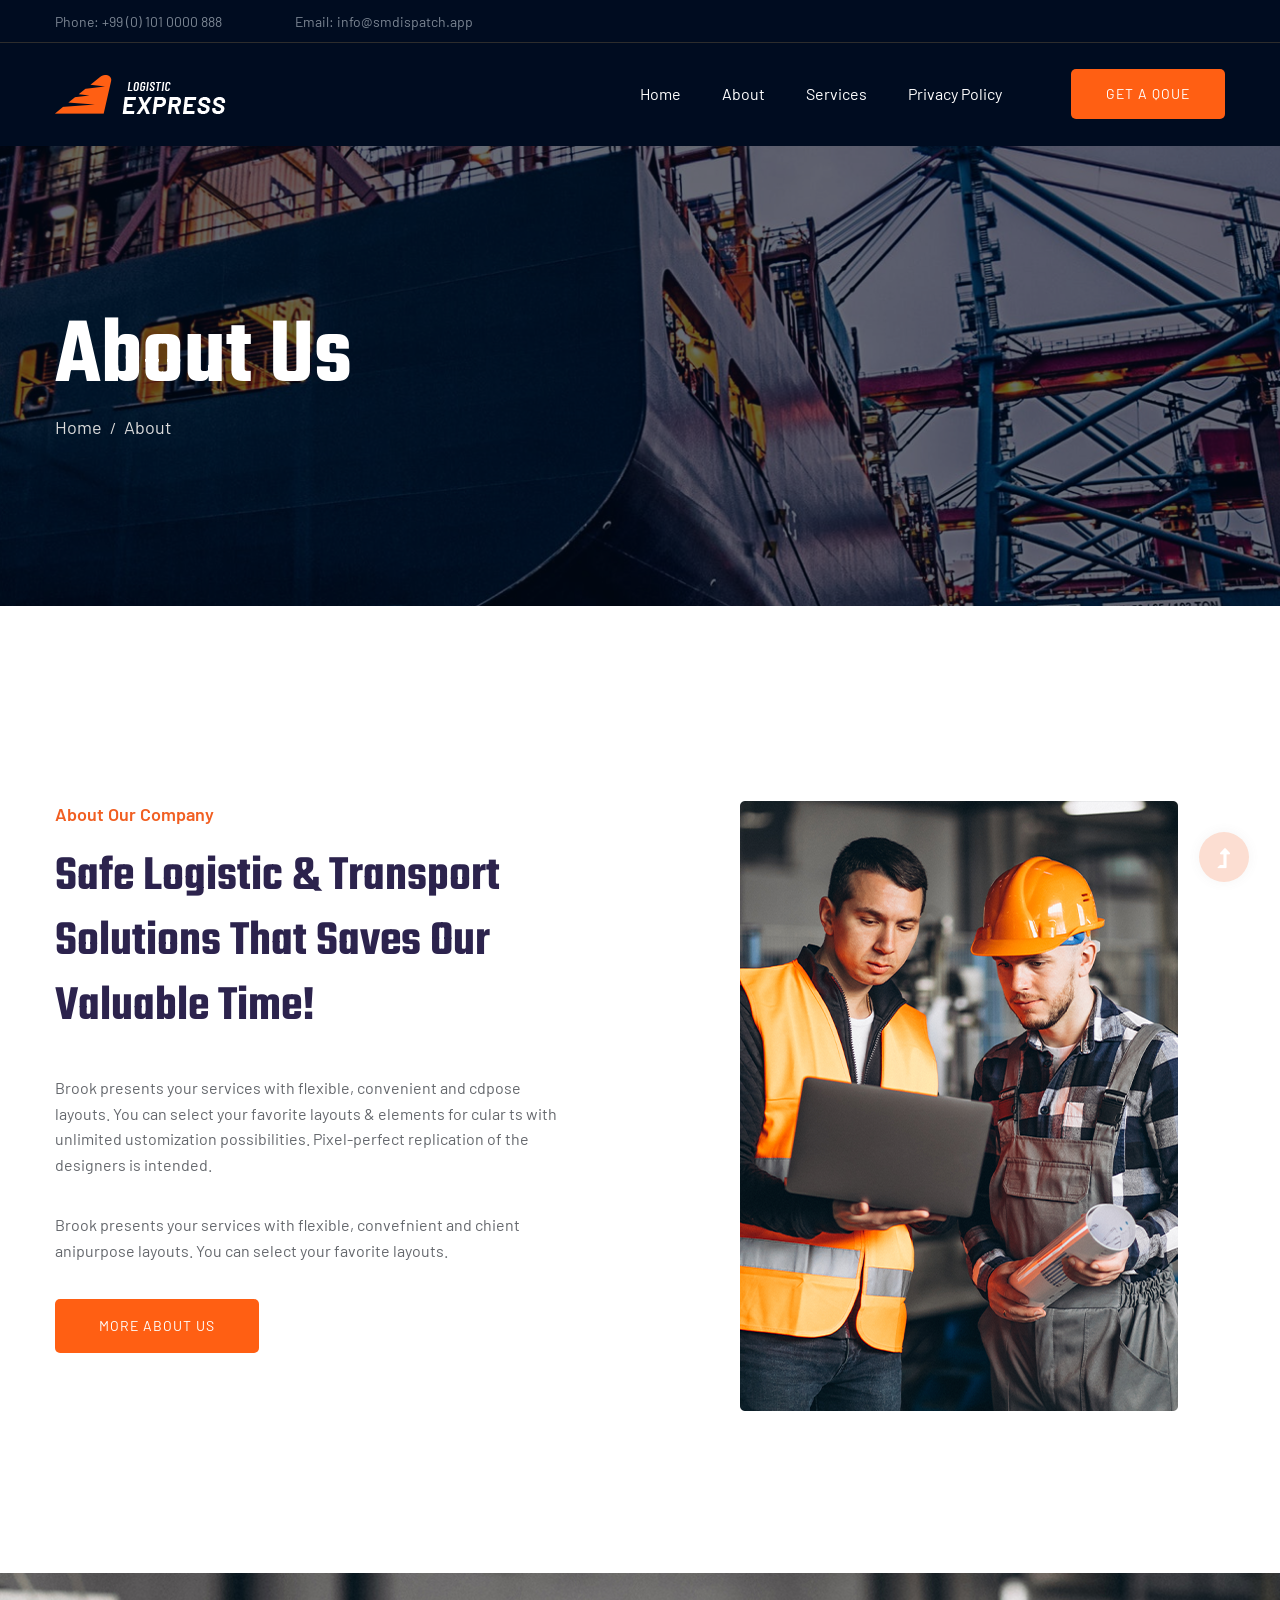
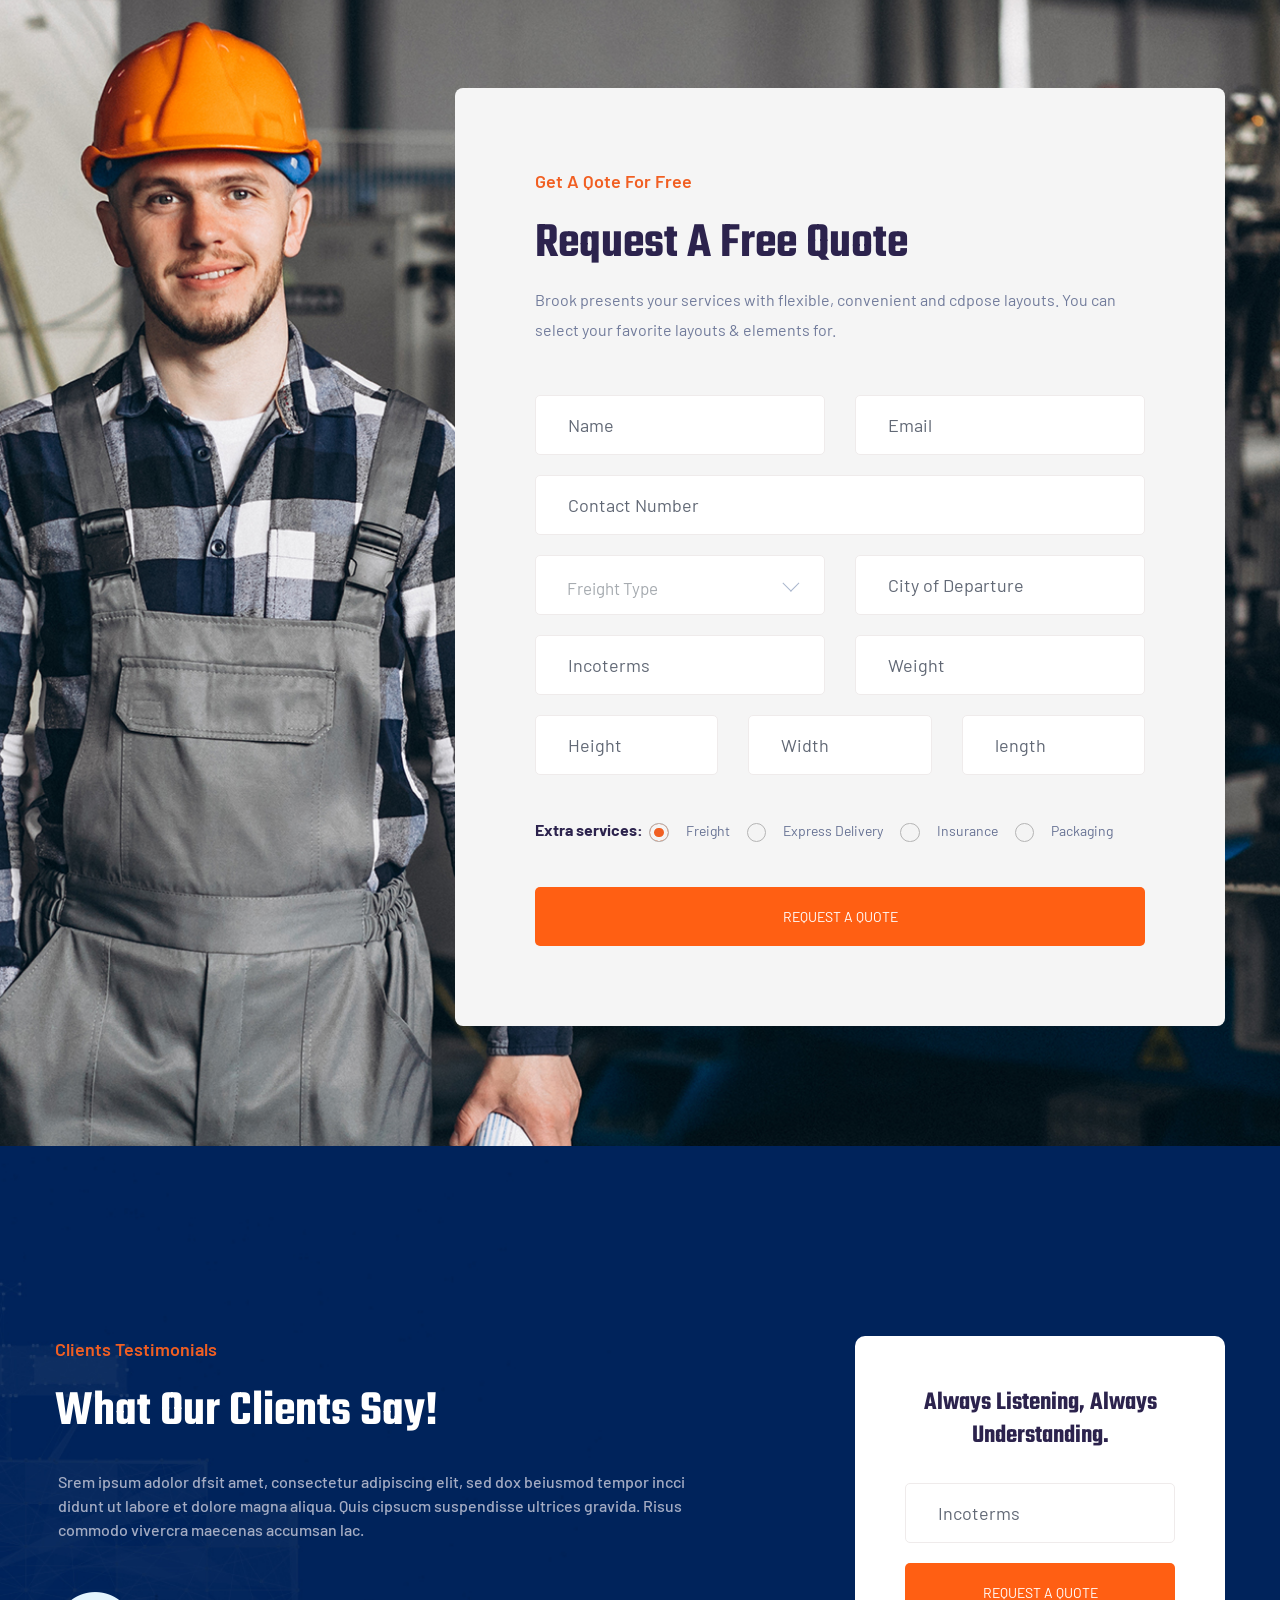
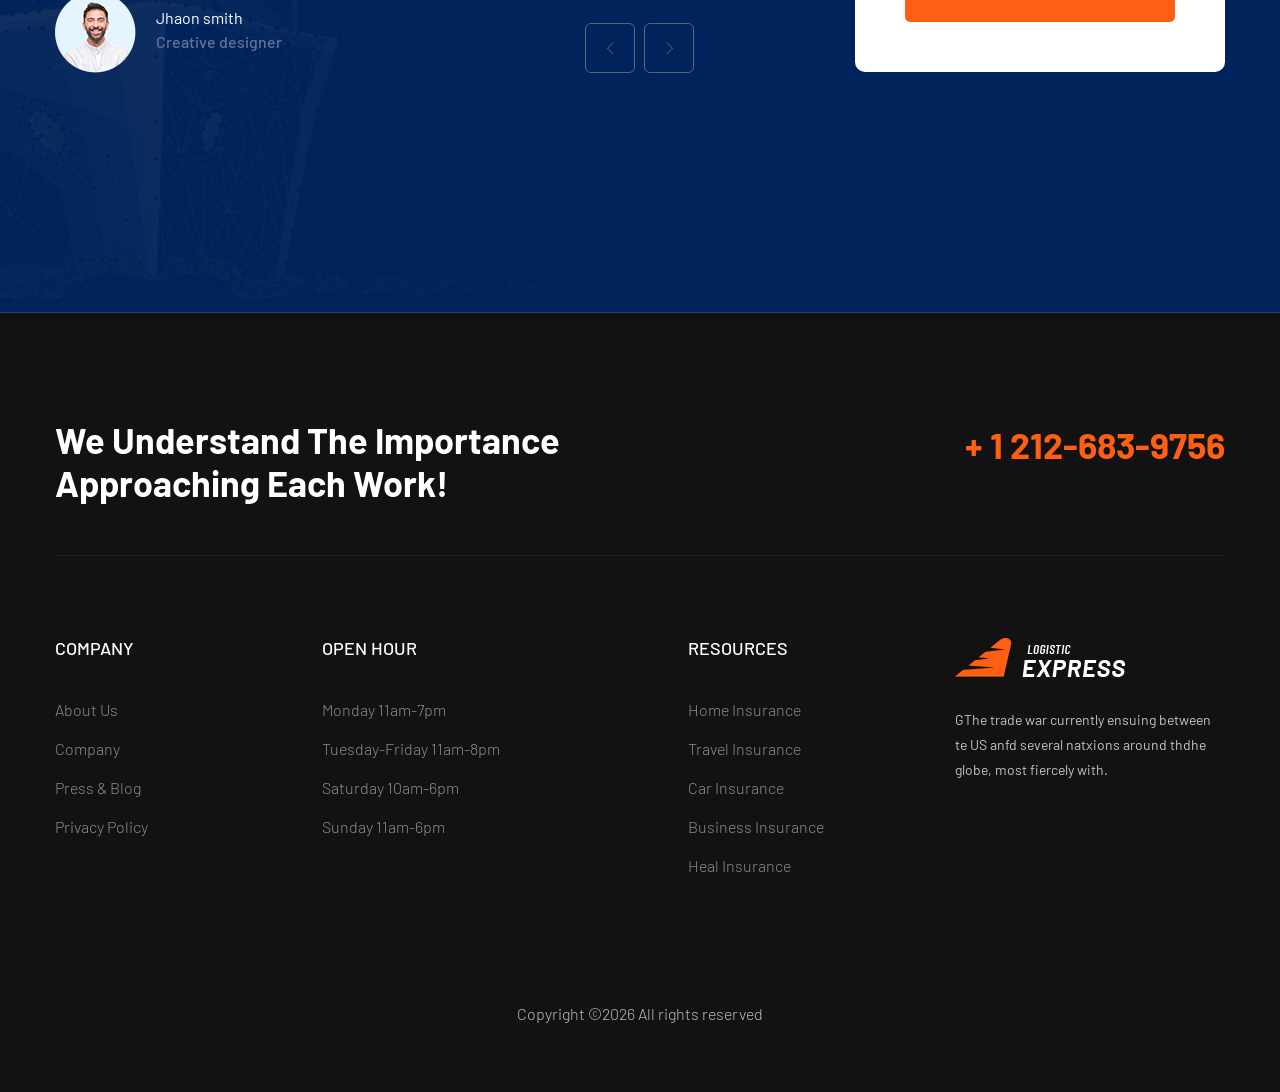
==== about.html @ e2fd40f8 "some updates" ====
<!doctype html>
<html class="no-js" lang="zxx">
    <head>
        <meta charset="utf-8">
        <meta http-equiv="x-ua-compatible" content="ie=edge">
        <title>Transportation HTML-5 Template </title>
        <meta name="description" content="">
        <meta name="viewport" content="width=device-width, initial-scale=1">
        <link rel="manifest" href="site.webmanifest">
		<link rel="shortcut icon" type="image/x-icon" href="assets/img/favicon.ico">

		<!-- CSS here -->
            <link rel="stylesheet" href="assets/css/bootstrap.min.css">
            <link rel="stylesheet" href="assets/css/owl.carousel.min.css">
            <link rel="stylesheet" href="assets/css/slicknav.css">
            <link rel="stylesheet" href="assets/css/flaticon.css">
            <link rel="stylesheet" href="assets/css/animate.min.css">
            <link rel="stylesheet" href="assets/css/magnific-popup.css">
            <link rel="stylesheet" href="assets/css/fontawesome-all.min.css">
            <link rel="stylesheet" href="assets/css/themify-icons.css">
            <link rel="stylesheet" href="assets/css/slick.css">
            <link rel="stylesheet" href="assets/css/nice-select.css">
            <link rel="stylesheet" href="assets/css/style.css">
   </head>

   <body>
    <!--? Preloader Start -->
    <div id="preloader-active">
        <div class="preloader d-flex align-items-center justify-content-center">
            <div class="preloader-inner position-relative">
                <div class="preloader-circle"></div>
                <div class="preloader-img pere-text">
                    <img src="assets/img/logo/SmDispatchLogo.svg" alt="">
                </div>
            </div>
        </div>
    </div>
    <!-- Preloader Start -->
    <header>
        <!-- Header Start -->
       <div class="header-area">
            <div class="main-header ">
                <div class="header-top d-none d-lg-block">
                   <div class="container">
                       <div class="col-xl-12">
                            <div class="row d-flex justify-content-between align-items-center">
                                <div class="header-info-left">
                                    <ul>     
                                        <li>Phone: +99 (0) 101 0000 888</li>
                                        <li>Email: info@smdispatch.app</li>
                                    </ul>
                                </div>
                                <!-- <div class="header-info-right">
                                    <ul class="header-social">    
                                        <li><a href="#"><i class="fab fa-twitter"></i></a></li>
                                        <li><a href="#"><i class="fab fa-facebook-f"></i></a></li>
                                        <li><a href="#"><i class="fab fa-linkedin-in"></i></a></li>
                                       <li> <a href="#"><i class="fab fa-google-plus-g"></i></a></li>
                                    </ul>
                                </div> -->
                            </div>
                       </div>
                   </div>
                </div>
               <div class="header-bottom  header-sticky">
                    <div class="container">
                        <div class="row align-items-center">
                            <!-- Logo -->
                            <div class="col-xl-2 col-lg-2">
                                <div class="logo">
                                    <a href="index.html"><img src="assets/img/logo/logo.png" alt=""></a>
                                </div>
                            </div>
                            <div class="col-xl-10 col-lg-10">
                                <div class="menu-wrapper  d-flex align-items-center justify-content-end">
                                    <!-- Main-menu -->
                                    <div class="main-menu d-none d-lg-block">
                                        <nav> 
                                            <ul id="navigation">                                                                                          
                                                <li><a href="index.html">Home</a></li>
                                            <li><a href="about.html">About</a></li>
                                            <li><a href="services.html">Services</a></li>
                                            <li><a href="services.html">Privacy Policy</a></li>
                                            
                                           
                                                        <ul class="submenu">
                                                            <li><a href="blog.html">More</a></li>
                                                           <li><a href="blog_details.html">Terms of Service</a></li>
                                                            <li><a href="elements.html">Product warranty</a></li>
                                                        </ul>
                                                    </li>
                                            </ul>
                                        </nav>
                                    </div>
                                    <!-- Header-btn -->
                                    <div class="header-right-btn d-none d-lg-block ml-20">
                                        <a href="contact.html" class="btn header-btn">Get A Qoue</a>
                                    </div>
                                </div>
                            </div> 
                            <!-- Mobile Menu -->
                            <div class="col-12">
                                <div class="mobile_menu d-block d-lg-none"></div>
                            </div>
                        </div>
                    </div>
               </div>
            </div>
       </div>
        <!-- Header End -->
    </header>
    <main>
        <!--? slider Area Start-->
        <div class="slider-area ">
            <div class="single-slider hero-overly slider-height2 d-flex align-items-center" data-background="assets/img/hero/about.jpg">
                <div class="container">
                    <div class="row">
                        <div class="col-xl-12">
                            <div class="hero-cap">
                                <h2>About us</h2>
                                <nav aria-label="breadcrumb">
                                    <ol class="breadcrumb">
                                        <li class="breadcrumb-item"><a href="index.html">Home</a></li>
                                        <li class="breadcrumb-item"><a href="#">About</a></li> 
                                    </ol>
                                </nav>
                            </div>
                        </div>
                    </div>
                </div>
            </div>
        </div>
        <!-- slider Area End-->
        <!--? About Area Start -->
        <div class="about-low-area section-padding30">
            <div class="container">
                <div class="row">
                    <div class="col-lg-6 col-md-12">
                        <div class="about-caption mb-50">
                            <!-- Section Tittle -->
                            <div class="section-tittle mb-35">
                                <span>About Our Company</span>
                                <h2>Safe Logistic & Transport  Solutions That Saves our Valuable Time!</h2>
                            </div>
                            <p>Brook presents your services with flexible, convenient and cdpose layouts. You can select your favorite layouts & elements for cular ts with unlimited ustomization possibilities. Pixel-perfect replication of the designers is intended.</p>
                            <p>Brook presents your services with flexible, convefnient and chient anipurpose layouts. You can select your favorite layouts.</p>
                            <a href="about.html" class="btn">More About Us</a>
                        </div>
                    </div>
                    <div class="col-lg-6 col-md-12">
                        <!-- about-img -->
                        <div class="about-img ">
                            <div class="about-font-img">
                                <img src="assets/img/gallery/about2.png" alt="">
                            </div>
                            <div class="about-back-img d-none d-lg-block">
                                <img src="assets/img/gallery/about1.png" alt="">
                            </div>
                        </div>
                    </div>
                </div>
            </div>
        </div>
        <!-- About Area End -->
        <!--? contact-form start -->
        <section class="contact-form-area section-bg  pt-115 pb-120 fix" data-background="assets/img/gallery/section_bg02.jpg">
            <div class="container">
                <div class="row justify-content-end">
                    <!-- Contact wrapper -->
                    <div class="col-xl-8 col-lg-9">
                        <div class="contact-form-wrapper">
                            <!-- From tittle -->
                            <div class="row">
                               <div class="col-lg-12">
                                    <!-- Section Tittle -->
                                    <div class="section-tittle mb-50">
                                        <span>Get a Qote For Free</span>
                                        <h2>Request a Free Quote</h2>
                                        <p>Brook presents your services with flexible, convenient and cdpose layouts. You can select your favorite layouts & elements for.</p>
                                    </div>
                               </div>
                            </div>
                            <!-- form -->
                            <form action="#" class="contact-form">
                                <div class="row ">
                                    <div class="col-lg-6 col-md-6">
                                        <div class="input-form">
                                            <input type="text" placeholder="Name">
                                        </div>
                                    </div>
                                    <div class="col-lg-6 col-md-6">
                                        <div class="input-form">
                                            <input type="text" placeholder="Email">
                                        </div>
                                    </div>
                                    <div class="col-lg-12">
                                        <div class="input-form">
                                            <input type="text" placeholder="Contact Number">
                                        </div>
                                    </div>
                                    <div class="col-lg-6">
                                        <div class="select-items">
                                            <select name="select" id="select1">
                                                <option value="">Freight Type</option>
                                                <option value="">Catagories One</option>
                                                <option value="">Catagories Two</option>
                                                <option value="">Catagories Three</option>
                                                <option value="">Catagories Four</option>
                                            </select>
                                        </div>
                                    </div>
                                    <div class="col-lg-6 col-md-6">
                                        <div class="input-form">
                                            <input type="text" placeholder="City of Departure">
                                        </div>
                                    </div>
                                    <div class="col-lg-6 col-md-6 col-sm-6">
                                        <div class="input-form">
                                            <input type="text" placeholder="Incoterms">
                                        </div>
                                    </div>
                                    <div class="col-lg-6 col-md-6 col-sm-6">
                                        <div class="input-form">
                                            <input type="text" placeholder="Weight">
                                        </div>
                                    </div>
                                    <!-- Height Width length -->
                                    <div class="col-lg-4 col-md-6 col-sm-6">
                                        <div class="input-form">
                                            <input type="text" placeholder="Height">
                                        </div>
                                    </div>
                                    <div class="col-lg-4 col-md-6 col-sm-6">
                                        <div class="input-form">
                                            <input type="text" placeholder="Width">
                                        </div>
                                    </div>
                                    <div class="col-lg-4 col-md-6 col-sm-6">
                                        <div class="input-form">
                                            <input type="text" placeholder="length">
                                        </div>
                                    </div>
                                    <!-- Radio Button -->
                                    <div class="col-lg-12">
                                        <div class="radio-wrapper mb-30 mt-15">
                                            <label>Extra services:</label>
                                            <div class="select-radio">
                                                <div class="radio">
                                                    <input id="radio-1" name="radio" type="radio" checked="">
                                                    <label for="radio-1" class="radio-label">Freight</label>
                                                </div>
                                                <div class="radio">
                                                    <input id="radio-2" name="radio" type="radio">
                                                    <label for="radio-2" class="radio-label">Express Delivery</label>
                                                </div>
                                                <div class="radio">
                                                    <input id="radio-4" name="radio" type="radio">
                                                    <label for="radio-4" class="radio-label">Insurance</label>
                                                </div>
                                                <div class="radio">
                                                    <input id="radio-5" name="radio" type="radio">
                                                    <label for="radio-5" class="radio-label">Packaging</label>
                                                </div>
                                            </div>
                                        </div> 
                                    </div>
                                    <!-- Button -->
                                    <div class="col-lg-12">
                                        <button name="submit" class="submit-btn">Request a Quote</button>
                                    </div>
                                </div>
                            </form>	
                        </div>
                    </div>
                </div>
            </div>
        </section>
        <!-- contact-form end -->
       
        <!--? Testimonial Start -->
        <div class="testimonial-area testimonial-padding section-bg" data-background="assets/img/gallery/section_bg04.jpg">
            <div class="container">
                <div class="row justify-content-between">
                    <div class="col-xl-7 col-lg-7">
                        <!-- Section Tittle -->
                        <div class="section-tittle section-tittle2 mb-25">
                            <span>Clients Testimonials</span>
                            <h2>What Our Clients Say!</h2>
                        </div> 
                        <div class="h1-testimonial-active mb-70">
                            <!-- Single Testimonial -->
                            <div class="single-testimonial ">
                                <!-- Testimonial Content -->
                                <div class="testimonial-caption ">
                                    <div class="testimonial-top-cap">
                                        <p>Srem ipsum adolor dfsit amet, consectetur adipiscing elit, sed dox beiusmod tempor incci didunt ut labore et dolore magna aliqua. Quis cipsucm suspendisse ultrices gravida. Risus commodo vivercra maecenas accumsan lac.</p>
                                    </div>
                                    <!-- founder -->
                                    <div class="testimonial-founder d-flex align-items-center">
                                        <div class="founder-img">
                                            <img src="assets/img/gallery/Homepage_testi.png" alt="">
                                        </div>
                                        <div class="founder-text">
                                            <span>Jhaon smith</span>
                                            <p>Creative designer</p>
                                        </div>
                                    </div>
                                </div>
                            </div>
                            <!-- Single Testimonial -->
                            <div class="single-testimonial ">
                                <!-- Testimonial Content -->
                                <div class="testimonial-caption ">
                                    <div class="testimonial-top-cap">
                                        <p>Srem ipsum adolor dfsit amet, consectetur adipiscing elit, sed dox beiusmod tempor incci didunt ut labore et dolore magna aliqua. Quis cipsucm suspendisse ultrices gravida. Risus commodo vivercra maecenas accumsan lac.</p>
                                    </div>
                                    <!-- founder -->
                                    <div class="testimonial-founder d-flex align-items-center">
                                        <div class="founder-img">
                                            <img src="assets/img/gallery/Homepage_testi.png" alt="">
                                        </div>
                                        <div class="founder-text">
                                            <span>Jhaon smith</span>
                                            <p>Creative designer</p>
                                        </div>
                                    </div>
                                </div>
                            </div>
                        </div>
                    </div>
                    <!-- Form Start -->
                    <div class="col-xl-4 col-lg-5 col-md-8">
                        <div class="testimonial-form text-center">
                            <h3>Always listening, always understanding.</h3>
                            <input type="text" placeholder="Incoterms">
                            <button name="submit" class="submit-btn">Request a Quote</button>
                        </div>
                    </div>
                    <!-- Form End -->
                </div>
            </div>
        </div>
        <!-- Testimonial End -->
         
    </main>
    <footer>
        <!--? Footer Start-->
        <div class="footer-area footer-bg">
           <div class="container">
                <div class="footer-top footer-padding">
                    <!-- footer Heading -->
                    <div class="footer-heading">
                        <div class="row justify-content-between">
                            <div class="col-xl-6 col-lg-8 col-md-8">
                                <div class="wantToWork-caption wantToWork-caption2">
                                    <h2>We Understand The Importance Approaching Each Work!</h2>
                                </div>
                            </div>
                            <div class="col-xl-3 col-lg-4">
                                <span class="contact-number f-right">+ 1 212-683-9756</span>
                            </div>
                        </div>
                    </div>
                    <!-- Footer Menu -->
                    <div class="row d-flex justify-content-between">
                        <div class="col-xl-2 col-lg-2 col-md-4 col-sm-6">
                            <div class="single-footer-caption mb-50">
                                <div class="footer-tittle">
                                    <h4>COMPANY</h4>
                                    <ul>
                                        <li><a href="#">About Us</a></li>
                                        <li><a href="#">Company</a></li>
                                        <li><a href="#"> Press & Blog</a></li>
                                        <li><a href="#"> Privacy Policy</a></li>
                                    </ul>
                                </div>
                            </div>
                        </div>
                        <div class="col-xl-3 col-lg-3 col-md-4 col-sm-6">
                            <div class="single-footer-caption mb-50">
                                <div class="footer-tittle">
                                    <h4>Open hour</h4>
                                    <ul>
                                        <li><a href="#">Monday 11am-7pm</a></li>
                                        <li><a href="#"> Tuesday-Friday 11am-8pm</a></li>
                                        <li><a href="#"> Saturday 10am-6pm</a></li>
                                        <li><a href="#"> Sunday 11am-6pm</a></li>
                                    </ul>
                                </div>
                            </div>
                        </div>
                        <div class="col-xl-2 col-lg-3 col-md-4 col-sm-6">
                            <div class="single-footer-caption mb-50">
                                <div class="footer-tittle">
                                    <h4>RESOURCES</h4>
                                    <ul>
                                        <li><a href="#">Home Insurance</a></li>
                                        <li><a href="#">Travel Insurance</a></li>
                                        <li><a href="#"> Car Insurance</a></li>
                                        <li><a href="#"> Business Insurance</a></li>
                                        <li><a href="#"> Heal Insurance</a></li>
                                    </ul>
                                </div>
                            </div>
                        </div>
                        <div class="col-xl-3 col-lg-4 col-md-5 col-sm-6">
                            <div class="single-footer-caption mb-50">
                                <!-- logo -->
                                <div class="footer-logo">
                                    <a href="index.html"><img src="assets/img/logo/logo2_footer.png" alt=""></a>
                                </div>
                                <div class="footer-tittle">
                                    <div class="footer-pera">
                                        <p class="info1">GThe trade war currently ensuing between te US anfd several natxions around thdhe globe, most fiercely with.</p>
                                    </div>
                                </div>
                                <!-- Footer Social -->
                                <!-- <div class="footer-social ">
                                    <a href="https://www.facebook.com/sai4ull"><i class="fab fa-facebook-f"></i></a>
                                    <a href=""><i class="fab fa-twitter"></i></a>
                                    <a href="#"><i class="fas fa-globe"></i></a>
                                    <a href="#"><i class="fab fa-instagram"></i></a>
                                </div> -->
                            </div>
                        </div>
                    </div>
                </div>
                <!-- Footer Bottom -->
                <div class="footer-bottom">
                    <div class="row d-flex align-items-center">
                        <div class="col-lg-12">
                            <div class="footer-copy-right text-center">
                            <p>
  Copyright &copy;<script>document.write(new Date().getFullYear());</script> All rights reserved</p>
                        </div>
                    </div>
                </div>
           </div>
        </div>
        <!-- Footer End-->
    </footer>
    <!-- Scroll Up -->
    <div id="back-top" >
        <a title="Go to Top" href="#"> <i class="fas fa-level-up-alt"></i></a>
    </div>

    <!-- JS here -->
		<!-- All JS Custom Plugins Link Here here -->
        <script src="./assets/js/vendor/modernizr-3.5.0.min.js"></script>
		<!-- Jquery, Popper, Bootstrap -->
		<script src="./assets/js/vendor/jquery-1.12.4.min.js"></script>
        <script src="./assets/js/popper.min.js"></script>
        <script src="./assets/js/bootstrap.min.js"></script>
	    <!-- Jquery Mobile Menu -->
        <script src="./assets/js/jquery.slicknav.min.js"></script>

		<!-- Jquery Slick , Owl-Carousel Plugins -->
        <script src="./assets/js/owl.carousel.min.js"></script>
        <script src="./assets/js/slick.min.js"></script>
		<!-- One Page, Animated-HeadLin -->
        <script src="./assets/js/wow.min.js"></script>
		<script src="./assets/js/animated.headline.js"></script>
        <script src="./assets/js/jquery.magnific-popup.js"></script>

		<!-- Nice-select, sticky -->
        <script src="./assets/js/jquery.nice-select.min.js"></script>
		<script src="./assets/js/jquery.sticky.js"></script>
        
        <!-- contact js -->
        <script src="./assets/js/contact.js"></script>
        <script src="./assets/js/jquery.form.js"></script>
        <script src="./assets/js/jquery.validate.min.js"></script>
        <script src="./assets/js/mail-script.js"></script>
        <script src="./assets/js/jquery.ajaxchimp.min.js"></script>
        
		<!-- Jquery Plugins, main Jquery -->	
        <script src="./assets/js/plugins.js"></script>
        <script src="./assets/js/main.js"></script>
        
    </body>
</html>
---- assets/css/flaticon.css ----
/*
  	Flaticon icon font: Flaticon
  	Creation date: 07/04/2020 05:31
  	*/

@font-face {
  font-family: "Flaticon";
  src: url("../fonts/Flaticon.eot");
  src: url("../fonts/Flaticon.eot?#iefix") format("embedded-opentype"),
       url("../fonts/Flaticon.woff2") format("woff2"),
       url("../fonts/Flaticon.woff") format("woff"),
       url("../fonts/Flaticon.ttf") format("truetype"),
       url("../fonts/Flaticon.svg#Flaticon") format("svg");
  font-weight: normal;
  font-style: normal;
}

@media screen and (-webkit-min-device-pixel-ratio:0) {
  @font-face {
    font-family: "Flaticon";
    src: url("../fonts/Flaticon.svg#Flaticon") format("svg");
  }
}

[class^="flaticon-"]:before, [class*=" flaticon-"]:before,
[class^="flaticon-"]:after, [class*=" flaticon-"]:after {   
  font-family: Flaticon;
font-style: normal;
}

.flaticon-shipped:before { content: "\f100"; }
.flaticon-ship:before { content: "\f101"; }
.flaticon-plane:before { content: "\f102"; }
.flaticon-support:before { content: "\f103"; }
.flaticon-clock:before { content: "\f104"; }
.flaticon-place:before { content: "\f105"; }
---- assets/css/themify-icons.css ----
@font-face {
	font-family: 'themify';
	src:url('../fonts/themify.eot?-fvbane');


	src:url('../fonts/themify.eot?#iefix-fvbane') format('embedded-opentype'),
		url('../fonts/themify.woff?-fvbane') format('woff'),
		url('../fonts/themify.ttf?-fvbane') format('truetype'),
		url('../fonts/themify.svg?-fvbane#themify') format('svg');
	font-weight: normal;
	font-style: normal;
}

[class^="ti-"], [class*=" ti-"] {
	font-family: 'themify';
	speak: none;
	font-style: normal;
	font-weight: normal;
	font-variant: normal;
	text-transform: none;
	line-height: 1;

	/* Better Font Rendering =========== */
	-webkit-font-smoothing: antialiased;
	-moz-osx-font-smoothing: grayscale;
}

.ti-wand:before {
	content: "\e600";
}
.ti-volume:before {
	content: "\e601";
}
.ti-user:before {
	content: "\e602";
}
.ti-unlock:before {
	content: "\e603";
}
.ti-unlink:before {
	content: "\e604";
}
.ti-trash:before {
	content: "\e605";
}
.ti-thought:before {
	content: "\e606";
}
.ti-target:before {
	content: "\e607";
}
.ti-tag:before {
	content: "\e608";
}
.ti-tablet:before {
	content: "\e609";
}
.ti-star:before {
	content: "\e60a";
}
.ti-spray:before {
	content: "\e60b";
}
.ti-signal:before {
	content: "\e60c";
}
.ti-shopping-cart:before {
	content: "\e60d";
}
.ti-shopping-cart-full:before {
	content: "\e60e";
}
.ti-settings:before {
	content: "\e60f";
}
.ti-search:before {
	content: "\e610";
}
.ti-zoom-in:before {
	content: "\e611";
}
.ti-zoom-out:before {
	content: "\e612";
}
.ti-cut:before {
	content: "\e613";
}
.ti-ruler:before {
	content: "\e614";
}
.ti-ruler-pencil:before {
	content: "\e615";
}
.ti-ruler-alt:before {
	content: "\e616";
}
.ti-bookmark:before {
	content: "\e617";
}
.ti-bookmark-alt:before {
	content: "\e618";
}
.ti-reload:before {
	content: "\e619";
}
.ti-plus:before {
	content: "\e61a";
}
.ti-pin:before {
	content: "\e61b";
}
.ti-pencil:before {
	content: "\e61c";
}
.ti-pencil-alt:before {
	content: "\e61d";
}
.ti-paint-roller:before {
	content: "\e61e";
}
.ti-paint-bucket:before {
	content: "\e61f";
}
.ti-na:before {
	content: "\e620";
}
.ti-mobile:before {
	content: "\e621";
}
.ti-minus:before {
	content: "\e622";
}
.ti-medall:before {
	content: "\e623";
}
.ti-medall-alt:before {
	content: "\e624";
}
.ti-marker:before {
	content: "\e625";
}
.ti-marker-alt:before {
	content: "\e626";
}
.ti-arrow-up:before {
	content: "\e627";
}
.ti-arrow-right:before {
	content: "\e628";
}
.ti-arrow-left:before {
	content: "\e629";
}
.ti-arrow-down:before {
	content: "\e62a";
}
.ti-lock:before {
	content: "\e62b";
}
.ti-location-arrow:before {
	content: "\e62c";
}
.ti-link:before {
	content: "\e62d";
}
.ti-layout:before {
	content: "\e62e";
}
.ti-layers:before {
	content: "\e62f";
}
.ti-layers-alt:before {
	content: "\e630";
}
.ti-key:before {
	content: "\e631";
}
.ti-import:before {
	content: "\e632";
}
.ti-image:before {
	content: "\e633";
}
.ti-heart:before {
	content: "\e634";
}
.ti-heart-broken:before {
	content: "\e635";
}
.ti-hand-stop:before {
	content: "\e636";
}
.ti-hand-open:before {
	content: "\e637";
}
.ti-hand-drag:before {
	content: "\e638";
}
.ti-folder:before {
	content: "\e639";
}
.ti-flag:before {
	content: "\e63a";
}
.ti-flag-alt:before {
	content: "\e63b";
}
.ti-flag-alt-2:before {
	content: "\e63c";
}
.ti-eye:before {
	content: "\e63d";
}
.ti-export:before {
	content: "\e63e";
}
.ti-exchange-vertical:before {
	content: "\e63f";
}
.ti-desktop:before {
	content: "\e640";
}
.ti-cup:before {
	content: "\e641";
}
.ti-crown:before {
	content: "\e642";
}
.ti-comments:before {
	content: "\e643";
}
.ti-comment:before {
	content: "\e644";
}
.ti-comment-alt:before {
	content: "\e645";
}
.ti-close:before {
	content: "\e646";
}
.ti-clip:before {
	content: "\e647";
}
.ti-angle-up:before {
	content: "\e648";
}
.ti-angle-right:before {
	content: "\e649";
}
.ti-angle-left:before {
	content: "\e64a";
}
.ti-angle-down:before {
	content: "\e64b";
}
.ti-check:before {
	content: "\e64c";
}
.ti-check-box:before {
	content: "\e64d";
}
.ti-camera:before {
	content: "\e64e";
}
.ti-announcement:before {
	content: "\e64f";
}
.ti-brush:before {
	content: "\e650";
}
.ti-briefcase:before {
	content: "\e651";
}
.ti-bolt:before {
	content: "\e652";
}
.ti-bolt-alt:before {
	content: "\e653";
}
.ti-blackboard:before {
	content: "\e654";
}
.ti-bag:before {
	content: "\e655";
}
.ti-move:before {
	content: "\e656";
}
.ti-arrows-vertical:before {
	content: "\e657";
}
.ti-arrows-horizontal:before {
	content: "\e658";
}
.ti-fullscreen:before {
	content: "\e659";
}
.ti-arrow-top-right:before {
	content: "\e65a";
}
.ti-arrow-top-left:before {
	content: "\e65b";
}
.ti-arrow-circle-up:before {
	content: "\e65c";
}
.ti-arrow-circle-right:before {
	content: "\e65d";
}
.ti-arrow-circle-left:before {
	content: "\e65e";
}
.ti-arrow-circle-down:before {
	content: "\e65f";
}
.ti-angle-double-up:before {
	content: "\e660";
}
.ti-angle-double-right:before {
	content: "\e661";
}
.ti-angle-double-left:before {
	content: "\e662";
}
.ti-angle-double-down:before {
	content: "\e663";
}
.ti-zip:before {
	content: "\e664";
}
.ti-world:before {
	content: "\e665";
}
.ti-wheelchair:before {
	content: "\e666";
}
.ti-view-list:before {
	content: "\e667";
}
.ti-view-list-alt:before {
	content: "\e668";
}
.ti-view-grid:before {
	content: "\e669";
}
.ti-uppercase:before {
	content: "\e66a";
}
.ti-upload:before {
	content: "\e66b";
}
.ti-underline:before {
	content: "\e66c";
}
.ti-truck:before {
	content: "\e66d";
}
.ti-timer:before {
	content: "\e66e";
}
.ti-ticket:before {
	content: "\e66f";
}
.ti-thumb-up:before {
	content: "\e670";
}
.ti-thumb-down:before {
	content: "\e671";
}
.ti-text:before {
	content: "\e672";
}
.ti-stats-up:before {
	content: "\e673";
}
.ti-stats-down:before {
	content: "\e674";
}
.ti-split-v:before {
	content: "\e675";
}
.ti-split-h:before {
	content: "\e676";
}
.ti-smallcap:before {
	content: "\e677";
}
.ti-shine:before {
	content: "\e678";
}
.ti-shift-right:before {
	content: "\e679";
}
.ti-shift-left:before {
	content: "\e67a";
}
.ti-shield:before {
	content: "\e67b";
}
.ti-notepad:before {
	content: "\e67c";
}
.ti-server:before {
	content: "\e67d";
}
.ti-quote-right:before {
	content: "\e67e";
}
.ti-quote-left:before {
	content: "\e67f";
}
.ti-pulse:before {
	content: "\e680";
}
.ti-printer:before {
	content: "\e681";
}
.ti-power-off:before {
	content: "\e682";
}
.ti-plug:before {
	content: "\e683";
}
.ti-pie-chart:before {
	content: "\e684";
}
.ti-paragraph:before {
	content: "\e685";
}
.ti-panel:before {
	content: "\e686";
}
.ti-package:before {
	content: "\e687";
}
.ti-music:before {
	content: "\e688";
}
.ti-music-alt:before {
	content: "\e689";
}
.ti-mouse:before {
	content: "\e68a";
}
.ti-mouse-alt:before {
	content: "\e68b";
}
.ti-money:before {
	content: "\e68c";
}
.ti-microphone:before {
	content: "\e68d";
}
.ti-menu:before {
	content: "\e68e";
}
.ti-menu-alt:before {
	content: "\e68f";
}
.ti-map:before {
	content: "\e690";
}
.ti-map-alt:before {
	content: "\e691";
}
.ti-loop:before {
	content: "\e692";
}
.ti-location-pin:before {
	content: "\e693";
}
.ti-list:before {
	content: "\e694";
}
.ti-light-bulb:before {
	content: "\e695";
}
.ti-Italic:before {
	content: "\e696";
}
.ti-info:before {
	content: "\e697";
}
.ti-infinite:before {
	content: "\e698";
}
.ti-id-badge:before {
	content: "\e699";
}
.ti-hummer:before {
	content: "\e69a";
}
.ti-home:before {
	content: "\e69b";
}
.ti-help:before {
	content: "\e69c";
}
.ti-headphone:before {
	content: "\e69d";
}
.ti-harddrives:before {
	content: "\e69e";
}
.ti-harddrive:before {
	content: "\e69f";
}
.ti-gift:before {
	content: "\e6a0";
}
.ti-game:before {
	content: "\e6a1";
}
.ti-filter:before {
	content: "\e6a2";
}
.ti-files:before {
	content: "\e6a3";
}
.ti-file:before {
	content: "\e6a4";
}
.ti-eraser:before {
	content: "\e6a5";
}
.ti-envelope:before {
	content: "\e6a6";
}
.ti-download:before {
	content: "\e6a7";
}
.ti-direction:before {
	content: "\e6a8";
}
.ti-direction-alt:before {
	content: "\e6a9";
}
.ti-dashboard:before {
	content: "\e6aa";
}
.ti-control-stop:before {
	content: "\e6ab";
}
.ti-control-shuffle:before {
	content: "\e6ac";
}
.ti-control-play:before {
	content: "\e6ad";
}
.ti-control-pause:before {
	content: "\e6ae";
}
.ti-control-forward:before {
	content: "\e6af";
}
.ti-control-backward:before {
	content: "\e6b0";
}
.ti-cloud:before {
	content: "\e6b1";
}
.ti-cloud-up:before {
	content: "\e6b2";
}
.ti-cloud-down:before {
	content: "\e6b3";
}
.ti-clipboard:before {
	content: "\e6b4";
}
.ti-car:before {
	content: "\e6b5";
}
.ti-calendar:before {
	content: "\e6b6";
}
.ti-book:before {
	content: "\e6b7";
}
.ti-bell:before {
	content: "\e6b8";
}
.ti-basketball:before {
	content: "\e6b9";
}
.ti-bar-chart:before {
	content: "\e6ba";
}
.ti-bar-chart-alt:before {
	content: "\e6bb";
}
.ti-back-right:before {
	content: "\e6bc";
}
.ti-back-left:before {
	content: "\e6bd";
}
.ti-arrows-corner:before {
	content: "\e6be";
}
.ti-archive:before {
	content: "\e6bf";
}
.ti-anchor:before {
	content: "\e6c0";
}
.ti-align-right:before {
	content: "\e6c1";
}
.ti-align-left:before {
	content: "\e6c2";
}
.ti-align-justify:before {
	content: "\e6c3";
}
.ti-align-center:before {
	content: "\e6c4";
}
.ti-alert:before {
	content: "\e6c5";
}
.ti-alarm-clock:before {
	content: "\e6c6";
}
.ti-agenda:before {
	content: "\e6c7";
}
.ti-write:before {
	content: "\e6c8";
}
.ti-window:before {
	content: "\e6c9";
}
.ti-widgetized:before {
	content: "\e6ca";
}
.ti-widget:before {
	content: "\e6cb";
}
.ti-widget-alt:before {
	content: "\e6cc";
}
.ti-wallet:before {
	content: "\e6cd";
}
.ti-video-clapper:before {
	content: "\e6ce";
}
.ti-video-camera:before {
	content: "\e6cf";
}
.ti-vector:before {
	content: "\e6d0";
}
.ti-themify-logo:before {
	content: "\e6d1";
}
.ti-themify-favicon:before {
	content: "\e6d2";
}
.ti-themify-favicon-alt:before {
	content: "\e6d3";
}
.ti-support:before {
	content: "\e6d4";
}
.ti-stamp:before {
	content: "\e6d5";
}
.ti-split-v-alt:before {
	content: "\e6d6";
}
.ti-slice:before {
	content: "\e6d7";
}
.ti-shortcode:before {
	content: "\e6d8";
}
.ti-shift-right-alt:before {
	content: "\e6d9";
}
.ti-shift-left-alt:before {
	content: "\e6da";
}
.ti-ruler-alt-2:before {
	content: "\e6db";
}
.ti-receipt:before {
	content: "\e6dc";
}
.ti-pin2:before {
	content: "\e6dd";
}
.ti-pin-alt:before {
	content: "\e6de";
}
.ti-pencil-alt2:before {
	content: "\e6df";
}
.ti-palette:before {
	content: "\e6e0";
}
.ti-more:before {
	content: "\e6e1";
}
.ti-more-alt:before {
	content: "\e6e2";
}
.ti-microphone-alt:before {
	content: "\e6e3";
}
.ti-magnet:before {
	content: "\e6e4";
}
.ti-line-double:before {
	content: "\e6e5";
}
.ti-line-dotted:before {
	content: "\e6e6";
}
.ti-line-dashed:before {
	content: "\e6e7";
}
.ti-layout-width-full:before {
	content: "\e6e8";
}
.ti-layout-width-default:before {
	content: "\e6e9";
}
.ti-layout-width-default-alt:before {
	content: "\e6ea";
}
.ti-layout-tab:before {
	content: "\e6eb";
}
.ti-layout-tab-window:before {
	content: "\e6ec";
}
.ti-layout-tab-v:before {
	content: "\e6ed";
}
.ti-layout-tab-min:before {
	content: "\e6ee";
}
.ti-layout-slider:before {
	content: "\e6ef";
}
.ti-layout-slider-alt:before {
	content: "\e6f0";
}
.ti-layout-sidebar-right:before {
	content: "\e6f1";
}
.ti-layout-sidebar-none:before {
	content: "\e6f2";
}
.ti-layout-sidebar-left:before {
	content: "\e6f3";
}
.ti-layout-placeholder:before {
	content: "\e6f4";
}
.ti-layout-menu:before {
	content: "\e6f5";
}
.ti-layout-menu-v:before {
	content: "\e6f6";
}
.ti-layout-menu-separated:before {
	content: "\e6f7";
}
.ti-layout-menu-full:before {
	content: "\e6f8";
}
.ti-layout-media-right-alt:before {
	content: "\e6f9";
}
.ti-layout-media-right:before {
	content: "\e6fa";
}
.ti-layout-media-overlay:before {
	content: "\e6fb";
}
.ti-layout-media-overlay-alt:before {
	content: "\e6fc";
}
.ti-layout-media-overlay-alt-2:before {
	content: "\e6fd";
}
.ti-layout-media-left-alt:before {
	content: "\e6fe";
}
.ti-layout-media-left:before {
	content: "\e6ff";
}
.ti-layout-media-center-alt:before {
	content: "\e700";
}
.ti-layout-media-center:before {
	content: "\e701";
}
.ti-layout-list-thumb:before {
	content: "\e702";
}
.ti-layout-list-thumb-alt:before {
	content: "\e703";
}
.ti-layout-list-post:before {
	content: "\e704";
}
.ti-layout-list-large-image:before {
	content: "\e705";
}
.ti-layout-line-solid:before {
	content: "\e706";
}
.ti-layout-grid4:before {
	content: "\e707";
}
.ti-layout-grid3:before {
	content: "\e708";
}
.ti-layout-grid2:before {
	content: "\e709";
}
.ti-layout-grid2-thumb:before {
	content: "\e70a";
}
.ti-layout-cta-right:before {
	content: "\e70b";
}
.ti-layout-cta-left:before {
	content: "\e70c";
}
.ti-layout-cta-center:before {
	content: "\e70d";
}
.ti-layout-cta-btn-right:before {
	content: "\e70e";
}
.ti-layout-cta-btn-left:before {
	content: "\e70f";
}
.ti-layout-column4:before {
	content: "\e710";
}
.ti-layout-column3:before {
	content: "\e711";
}
.ti-layout-column2:before {
	content: "\e712";
}
.ti-layout-accordion-separated:before {
	content: "\e713";
}
.ti-layout-accordion-merged:before {
	content: "\e714";
}
.ti-layout-accordion-list:before {
	content: "\e715";
}
.ti-ink-pen:before {
	content: "\e716";
}
.ti-info-alt:before {
	content: "\e717";
}
.ti-help-alt:before {
	content: "\e718";
}
.ti-headphone-alt:before {
	content: "\e719";
}
.ti-hand-point-up:before {
	content: "\e71a";
}
.ti-hand-point-right:before {
	content: "\e71b";
}
.ti-hand-point-left:before {
	content: "\e71c";
}
.ti-hand-point-down:before {
	content: "\e71d";
}
.ti-gallery:before {
	content: "\e71e";
}
.ti-face-smile:before {
	content: "\e71f";
}
.ti-face-sad:before {
	content: "\e720";
}
.ti-credit-card:before {
	content: "\e721";
}
.ti-control-skip-forward:before {
	content: "\e722";
}
.ti-control-skip-backward:before {
	content: "\e723";
}
.ti-control-record:before {
	content: "\e724";
}
.ti-control-eject:before {
	content: "\e725";
}
.ti-comments-smiley:before {
	content: "\e726";
}
.ti-brush-alt:before {
	content: "\e727";
}
.ti-youtube:before {
	content: "\e728";
}
.ti-vimeo:before {
	content: "\e729";
}
.ti-twitter:before {
	content: "\e72a";
}
.ti-time:before {
	content: "\e72b";
}
.ti-tumblr:before {
	content: "\e72c";
}
.ti-skype:before {
	content: "\e72d";
}
.ti-share:before {
	content: "\e72e";
}
.ti-share-alt:before {
	content: "\e72f";
}
.ti-rocket:before {
	content: "\e730";
}
.ti-pinterest:before {
	content: "\e731";
}
.ti-new-window:before {
	content: "\e732";
}
.ti-microsoft:before {
	content: "\e733";
}
.ti-list-ol:before {
	content: "\e734";
}
.ti-linkedin:before {
	content: "\e735";
}
.ti-layout-sidebar-2:before {
	content: "\e736";
}
.ti-layout-grid4-alt:before {
	content: "\e737";
}
.ti-layout-grid3-alt:before {
	content: "\e738";
}
.ti-layout-grid2-alt:before {
	content: "\e739";
}
.ti-layout-column4-alt:before {
	content: "\e73a";
}
.ti-layout-column3-alt:before {
	content: "\e73b";
}
.ti-layout-column2-alt:before {
	content: "\e73c";
}
.ti-instagram:before {
	content: "\e73d";
}
.ti-google:before {
	content: "\e73e";
}
.ti-github:before {
	content: "\e73f";
}
.ti-flickr:before {
	content: "\e740";
}
.ti-facebook:before {
	content: "\e741";
}
.ti-dropbox:before {
	content: "\e742";
}
.ti-dribbble:before {
	content: "\e743";
}
.ti-apple:before {
	content: "\e744";
}
.ti-android:before {
	content: "\e745";
}
.ti-save:before {
	content: "\e746";
}
.ti-save-alt:before {
	content: "\e747";
}
.ti-yahoo:before {
	content: "\e748";
}
.ti-wordpress:before {
	content: "\e749";
}
.ti-vimeo-alt:before {
	content: "\e74a";
}
.ti-twitter-alt:before {
	content: "\e74b";
}
.ti-tumblr-alt:before {
	content: "\e74c";
}
.ti-trello:before {
	content: "\e74d";
}
.ti-stack-overflow:before {
	content: "\e74e";
}
.ti-soundcloud:before {
	content: "\e74f";
}
.ti-sharethis:before {
	content: "\e750";
}
.ti-sharethis-alt:before {
	content: "\e751";
}
.ti-reddit:before {
	content: "\e752";
}
.ti-pinterest-alt:before {
	content: "\e753";
}
.ti-microsoft-alt:before {
	content: "\e754";
}
.ti-linux:before {
	content: "\e755";
}
.ti-jsfiddle:before {
	content: "\e756";
}
.ti-joomla:before {
	content: "\e757";
}
.ti-html5:before {
	content: "\e758";
}
.ti-flickr-alt:before {
	content: "\e759";
}
.ti-email:before {
	content: "\e75a";
}
.ti-drupal:before {
	content: "\e75b";
}
.ti-dropbox-alt:before {
	content: "\e75c";
}
.ti-css3:before {
	content: "\e75d";
}
.ti-rss:before {
	content: "\e75e";
}
.ti-rss-alt:before {
	content: "\e75f";
}
---- assets/css/nice-select.css ----
.nice-select {
  -webkit-tap-highlight-color: transparent;
  background-color: #fff;
  border-radius: 5px;
  border: solid 1px #e8e8e8;
  box-sizing: border-box;
  clear: both;
  cursor: pointer;
  display: block;
  float: left;
  font-family: inherit;
  font-size: 14px;
  font-weight: normal;
  height: 42px;
  line-height: 40px;
  outline: none;
  padding-left: 18px;
  padding-right: 30px;
  position: relative;
  text-align: left !important;
  -webkit-transition: all 0.2s ease-in-out;
  transition: all 0.2s ease-in-out;
  -webkit-user-select: none;
     -moz-user-select: none;
      -ms-user-select: none;
          user-select: none;
  white-space: nowrap;
  width: auto; }
  .nice-select:hover {
    border-color: #dbdbdb; }
  .nice-select:active, .nice-select.open, .nice-select:focus {
    border-color: #999; }
  .nice-select:after {
    border-bottom: 2px solid #999;
    border-right: 2px solid #999;
    content: '';
    display: block;
    height: 5px;
    margin-top: -4px;
    pointer-events: none;
    position: absolute;
    right: 12px;
    top: 50%;
    -webkit-transform-origin: 66% 66%;
        -ms-transform-origin: 66% 66%;
            transform-origin: 66% 66%;
    -webkit-transform: rotate(45deg);
        -ms-transform: rotate(45deg);
            transform: rotate(45deg);
    -webkit-transition: all 0.15s ease-in-out;
    transition: all 0.15s ease-in-out;
    width: 5px; }
  .nice-select.open:after {
    -webkit-transform: rotate(-135deg);
        -ms-transform: rotate(-135deg);
            transform: rotate(-135deg); }
  .nice-select.open .list {
    opacity: 1;
    pointer-events: auto;
    -webkit-transform: scale(1) translateY(0);
        -ms-transform: scale(1) translateY(0);
            transform: scale(1) translateY(0); }
  .nice-select.disabled {
    border-color: #ededed;
    color: #999;
    pointer-events: none; }
    .nice-select.disabled:after {
      border-color: #cccccc; }
  .nice-select.wide {
    width: 100%; }
    .nice-select.wide .list {
      left: 0 !important;
      right: 0 !important; }
  .nice-select.right {
    float: right; }
    .nice-select.right .list {
      left: auto;
      right: 0; }
  .nice-select.small {
    font-size: 12px;
    height: 36px;
    line-height: 34px; }
    .nice-select.small:after {
      height: 4px;
      width: 4px; }
    .nice-select.small .option {
      line-height: 34px;
      min-height: 34px; }
  .nice-select .list {
    background-color: #fff;
    border-radius: 5px;
    box-shadow: 0 0 0 1px rgba(68, 68, 68, 0.11);
    box-sizing: border-box;
    margin-top: 4px;
    opacity: 0;
    overflow: hidden;
    padding: 0;
    pointer-events: none;
    position: absolute;
    top: 100%;
    left: 0;
    -webkit-transform-origin: 50% 0;
        -ms-transform-origin: 50% 0;
            transform-origin: 50% 0;
    -webkit-transform: scale(0.75) translateY(-21px);
        -ms-transform: scale(0.75) translateY(-21px);
            transform: scale(0.75) translateY(-21px);
    -webkit-transition: all 0.2s cubic-bezier(0.5, 0, 0, 1.25), opacity 0.15s ease-out;
    transition: all 0.2s cubic-bezier(0.5, 0, 0, 1.25), opacity 0.15s ease-out;
    z-index: 9; }
    .nice-select .list:hover .option:not(:hover) {
      background-color: transparent !important; }
  .nice-select .option {
    cursor: pointer;
    font-weight: 400;
    line-height: 40px;
    list-style: none;
    min-height: 40px;
    outline: none;
    padding-left: 18px;
    padding-right: 29px;
    text-align: left;
    -webkit-transition: all 0.2s;
    transition: all 0.2s; }
    .nice-select .option:hover, .nice-select .option.focus, .nice-select .option.selected.focus {
      background-color: #f6f6f6; }
    .nice-select .option.selected {
      font-weight: bold; }
    .nice-select .option.disabled {
      background-color: transparent;
      color: #999;
      cursor: default; }

.no-csspointerevents .nice-select .list {
  display: none; }

.no-csspointerevents .nice-select.open .list {
  display: block; }
---- assets/css/style.css ----
@import url("https://fonts.googleapis.com/css?family=Barlow:300,400,500,600,700,800|Teko:300,400,500,600,700&display=swap");
.white-bg {
  background: #ffffff;
}
.gray-bg {
  background: #f5f5f5;
}
.gray-bg {
  background: #f7f7fd;
}
.white-bg {
  background: #fff;
}
.black-bg {
  background: #16161a;
}
.theme-bg {
  background: #f15f22;
}
.brand-bg {
  background: #f1f4fa;
}
.testimonial-bg {
  background: #f9fafc;
}
.white-color {
  color: #fff;
}
.black-color {
  color: #16161a;
}
.theme-color {
  color: #f15f22;
}
.boxed-btn {
  background: #fff;
  color: #f15f22 !important;
  display: inline-block;
  padding: 18px 44px;
  font-family: "Teko", sans-serif;
  font-size: 14px;
  font-weight: 400;
  border: 0;
  border: 1px solid #f15f22;
  letter-spacing: 3px;
  text-align: center;
  color: #f15f22;
  text-transform: uppercase;
  cursor: pointer;
}
.boxed-btn:hover {
  background: #f15f22;
  color: #fff !important;
  border: 1px solid #f15f22;
}
.boxed-btn:focus {
  outline: none;
}
.boxed-btn.large-width {
  width: 220px;
}
[data-overlay] {
  position: relative;
  background-size: cover;
  background-repeat: no-repeat;
  background-position: center center;
}
[data-overlay]::before {
  position: absolute;
  left: 0;
  top: 0;
  right: 0;
  bottom: 0;
  content: "";
}
[data-opacity="1"]::before {
  opacity: 0.1;
}
[data-opacity="2"]::before {
  opacity: 0.2;
}
[data-opacity="3"]::before {
  opacity: 0.3;
}
[data-opacity="4"]::before {
  opacity: 0.4;
}
[data-opacity="5"]::before {
  opacity: 0.5;
}
[data-opacity="6"]::before {
  opacity: 0.6;
}
[data-opacity="7"]::before {
  opacity: 0.7;
}
[data-opacity="8"]::before {
  opacity: 0.8;
}
[data-opacity="9"]::before {
  opacity: 0.9;
}
body {
  font-family: "Barlow", sans-serif;
  font-weight: normal;
  font-style: normal;
}
h1,
h2,
h3,
h4,
h5,
h6 {
  font-family: "Teko", sans-serif;
  color: #2c234d;
  margin-top: 0px;
  font-style: normal;
  font-weight: 500;
  text-transform: normal;
}
p {
  font-family: "Barlow", sans-serif;
  color: #10285d;
  font-size: 16px;
  line-height: 30px;
  margin-bottom: 15px;
  font-weight: normal;
}
.bg-img-1 {
  background-image: url(../img/slider/slider-img-1.jpg);
}
.bg-img-2 {
  background-image: url(../img/background-img/bg-img-2.jpg);
}
.cta-bg-1 {
  background-image: url(../img/background-img/bg-img-3.jpg);
}
.img {
  max-width: 100%;
  -webkit-transition: all 0.3s ease-out 0s;
  -moz-transition: all 0.3s ease-out 0s;
  -ms-transition: all 0.3s ease-out 0s;
  -o-transition: all 0.3s ease-out 0s;
  transition: all 0.3s ease-out 0s;
}
.f-left {
  float: left;
}
.f-right {
  float: right;
}
.fix {
  overflow: hidden;
}
.clear {
  clear: both;
}
a,
.button {
  -webkit-transition: all 0.3s ease-out 0s;
  -moz-transition: all 0.3s ease-out 0s;
  -ms-transition: all 0.3s ease-out 0s;
  -o-transition: all 0.3s ease-out 0s;
  transition: all 0.3s ease-out 0s;
}
a:focus,
.button:focus {
  text-decoration: none;
  outline: none;
}
a {
  color: #635c5c;
}
a:hover {
  color: #fff;
}
a:focus,
a:hover,
.portfolio-cat a:hover,
.footer -menu li a:hover {
  text-decoration: none;
}
a,
button {
  color: #fff;
  outline: medium none;
}
button:focus,
input:focus,
input:focus,
textarea,
textarea:focus {
  outline: 0;
}
.uppercase {
  text-transform: uppercase;
}
input:focus::-moz-placeholder {
  opacity: 0;
  -webkit-transition: 0.4s;
  -o-transition: 0.4s;
  transition: 0.4s;
}
.capitalize {
  text-transform: capitalize;
}
h1 a,
h2 a,
h3 a,
h4 a,
h5 a,
h6 a {
  color: inherit;
}
ul {
  margin: 0px;
  padding: 0px;
}
li {
  list-style: none;
}
hr {
  border-bottom: 1px solid #eceff8;
  border-top: 0 none;
  margin: 30px 0;
  padding: 0;
}
.theme-overlay {
  position: relative;
}
.theme-overlay::before {
  background: #1696e7 none repeat scroll 0 0;
  content: "";
  height: 100%;
  left: 0;
  opacity: 0.6;
  position: absolute;
  top: 0;
  width: 100%;
}
.overlay {
  position: relative;
  z-index: 0;
}
.overlay::before {
  position: absolute;
  content: "";
  top: 0;
  left: 0;
  width: 100%;
  height: 100%;
  z-index: -1;
}
.overlay2 {
  position: relative;
  z-index: 0;
}
.overlay2::before {
  position: absolute;
  content: "";
  background-color: #2e2200;
  top: 0;
  left: 0;
  width: 100%;
  height: 100%;
  z-index: -1;
  opacity: 0.5;
}
.section-padding {
  padding-top: 120px;
  padding-bottom: 120px;
}
.separator {
  border-top: 1px solid #f2f2f2;
}
.mb-90 {
  margin-bottom: 90px;
}
@media (max-width: 767px) {
  .mb-90 {
    margin-bottom: 30px;
  }
}
@media (min-width: 768px) and (max-width: 991px) {
  .mb-90 {
    margin-bottom: 45px;
  }
}
.owl-carousel .owl-nav div {
  background: rgba(255, 255, 255, 0.8) none repeat scroll 0 0;
  height: 40px;
  left: 20px;
  line-height: 40px;
  font-size: 22px;
  color: #646464;
  opacity: 1;
  visibility: visible;
  position: absolute;
  text-align: center;
  top: 50%;
  transform: translateY(-50%);
  transition: all 0.3s ease 0s;
  width: 40px;
}
.owl-carousel .owl-nav div.owl-next {
  left: auto;
  right: -30px;
}
.owl-carousel .owl-nav div.owl-next i {
  position: relative;
  right: 0;
  top: 1px;
}
.owl-carousel .owl-nav div.owl-prev i {
  position: relative;
  right: 1px;
  top: 0px;
}
.owl-carousel:hover .owl-nav div {
  opacity: 1;
  visibility: visible;
}
.owl-carousel:hover .owl-nav div:hover {
  color: #fff;
  background: #ff3500;
}
.btn {
  background: #ff5f13;
  padding: 27px 44px;
  text-transform: uppercase;
  font-family: "Barlow", sans-serif;
  color: #fff;
  cursor: pointer;
  display: inline-block;
  font-size: 14px;
  border-radius: 5px;
  -moz-user-select: none;
  font-weight: 400;
  letter-spacing: 1px;
  line-height: 0;
  margin-bottom: 0;
  margin: 10px;
  cursor: pointer;
  transition: color 0.4s linear;
  position: relative;
  z-index: 1;
  border: 0;
  overflow: hidden;
  margin: 0;
}
.btn::before {
  content: "";
  position: absolute;
  left: 0;
  top: 0;
  width: 101%;
  height: 101%;
  background: #e0581e;
  z-index: 1;
  border-radius: 5px;
  transition: transform 0.5s;
  transition-timing-function: ease;
  transform-origin: 0 0;
  transition-timing-function: cubic-bezier(0.5, 1.6, 0.4, 0.7);
  transform: scaleX(0);
  border-radius: 0;
}
.btn:hover::before {
  transform: scaleX(1);
  color: #fff !important;
  z-index: -1;
}
.btn.focus,
.btn:focus {
  outline: 0;
  box-shadow: none;
}
.header-btn {
  padding: 25px 35px;
}
.submit-btn {
  width: 100%;
  background: #ff5f13;
  padding: 19px 44px;
  color: #fff;
  cursor: pointer;
  text-transform: uppercase;
  font-family: "Barlow", sans-serif;
  font-size: 14px;
  border-radius: 5px;
  border: 0;
}
.hero-btn {
  padding: 30px 38px;
}
hero-btn {
  padding: 30px 38px;
}
@media (max-width: 575px) {
  .btn.btn-black.f-right {
    float: left;
    margin-top: 20px;
  }
}
@media only screen and (min-width: 576px) and (max-width: 767px) {
  .btn.btn-black.f-right {
    float: left;
    margin-top: 20px;
  }
}
.submit-btn2 {
  background: #ec5b53;
  width: 100%;
  height: 60px;
  padding: 10px 20px;
  border: 0;
  color: #fff;
  text-transform: capitalize;
  cursor: pointer;
  font-size: 16px;
  border-radius: 0px;
}
.border-btn {
  border: 1px solid #e3c6c6;
  color: #464d65;
  background: none;
  border-radius: 5px;
  text-transform: capitalize;
  padding: 25px 57px;
  -moz-user-select: none;
  cursor: pointer;
  display: inline-block;
  font-size: 14px;
  font-weight: 500;
  letter-spacing: 1px;
  margin-bottom: 0;
  position: relative;
  transition: color 0.4s linear;
  position: relative;
  overflow: hidden;
  margin: 0;
}
@media (max-width: 575px) {
  .border-btn {
    display: none;
  }
}
.border-btn::before {
  border: 1px solid transparent;
  content: "";
  position: absolute;
  left: 0;
  top: 0;
  width: 101%;
  height: 101%;
  background: #f15f22;
  z-index: -1;
  transition: transform 0.5s;
  transition-timing-function: ease;
  transform-origin: 0 0;
  transition-timing-function: cubic-bezier(0.5, 1.6, 0.4, 0.7);
  transform: scaleY(0);
  border-radius: 0;
}
.border-btn:hover::before {
  transform: scaleY(1);
  border: 1px solid transparent;
}
.breadcrumb > .active {
  color: #888;
}
#scrollUp,
#back-top {
  background: #f15f22;
  height: 50px;
  width: 50px;
  right: 31px;
  bottom: 18px;
  position: fixed;
  z-index: 10;
  color: #fff;
  font-size: 20px;
  text-align: center;
  border-radius: 50%;
  line-height: 48px;
  border: 2px solid transparent;
  box-shadow: 0 0 10px 3px rgba(108, 98, 98, 0.2);
}
@media (max-width: 575px) {
  #scrollUp,
  #back-top {
    right: 16px;
  }
}
#scrollUp a i,
#back-top a i {
  display: block;
  line-height: 50px;
}
#scrollUp:hover {
  color: #fff;
}
.sticky-bar {
  left: 0;
  margin: auto;
  position: fixed;
  top: 0;
  width: 100%;
  -webkit-box-shadow: 0 10px 15px rgba(25, 25, 25, 0.1);
  box-shadow: 0 10px 15px rgba(25, 25, 25, 0.1);
  z-index: 9999;
  -webkit-animation: 300ms ease-in-out 0s normal none 1 running fadeInDown;
  animation: 300ms ease-in-out 0s normal none 1 running fadeInDown;
  -webkit-box-shadow: 0 10px 15px rgba(25, 25, 25, 0.1);
  background: #fff;
}
.mt-5 {
  margin-top: 5px;
}
.mt-10 {
  margin-top: 10px;
}
.mt-15 {
  margin-top: 15px;
}
.mt-20 {
  margin-top: 20px;
}
.mt-25 {
  margin-top: 25px;
}
.mt-30 {
  margin-top: 30px;
}
.mt-35 {
  margin-top: 35px;
}
.mt-40 {
  margin-top: 40px;
}
.mt-45 {
  margin-top: 45px;
}
.mt-50 {
  margin-top: 50px;
}
.mt-55 {
  margin-top: 55px;
}
.mt-60 {
  margin-top: 60px;
}
.mt-65 {
  margin-top: 65px;
}
.mt-70 {
  margin-top: 70px;
}
.mt-75 {
  margin-top: 75px;
}
.mt-80 {
  margin-top: 80px;
}
.mt-85 {
  margin-top: 85px;
}
.mt-90 {
  margin-top: 90px;
}
.mt-95 {
  margin-top: 95px;
}
.mt-100 {
  margin-top: 100px;
}
.mt-105 {
  margin-top: 105px;
}
.mt-110 {
  margin-top: 110px;
}
.mt-115 {
  margin-top: 115px;
}
.mt-120 {
  margin-top: 120px;
}
.mt-125 {
  margin-top: 125px;
}
.mt-130 {
  margin-top: 130px;
}
.mt-135 {
  margin-top: 135px;
}
.mt-140 {
  margin-top: 140px;
}
.mt-145 {
  margin-top: 145px;
}
.mt-150 {
  margin-top: 150px;
}
.mt-155 {
  margin-top: 155px;
}
.mt-160 {
  margin-top: 160px;
}
.mt-165 {
  margin-top: 165px;
}
.mt-170 {
  margin-top: 170px;
}
.mt-175 {
  margin-top: 175px;
}
.mt-180 {
  margin-top: 180px;
}
.mt-185 {
  margin-top: 185px;
}
.mt-190 {
  margin-top: 190px;
}
.mt-195 {
  margin-top: 195px;
}
.mt-200 {
  margin-top: 200px;
}
.mb-5 {
  margin-bottom: 5px;
}
.mb-10 {
  margin-bottom: 10px;
}
.mb-15 {
  margin-bottom: 15px;
}
.mb-20 {
  margin-bottom: 20px;
}
.mb-25 {
  margin-bottom: 25px;
}
.mb-30 {
  margin-bottom: 30px;
}
.mb-35 {
  margin-bottom: 35px;
}
.mb-40 {
  margin-bottom: 40px;
}
.mb-45 {
  margin-bottom: 45px;
}
.mb-50 {
  margin-bottom: 50px;
}
.mb-55 {
  margin-bottom: 55px;
}
.mb-60 {
  margin-bottom: 60px;
}
.mb-65 {
  margin-bottom: 65px;
}
.mb-70 {
  margin-bottom: 70px;
}
.mb-75 {
  margin-bottom: 75px;
}
.mb-80 {
  margin-bottom: 80px;
}
.mb-85 {
  margin-bottom: 85px;
}
.mb-90 {
  margin-bottom: 90px;
}
.mb-95 {
  margin-bottom: 95px;
}
.mb-100 {
  margin-bottom: 100px;
}
.mb-105 {
  margin-bottom: 105px;
}
.mb-110 {
  margin-bottom: 110px;
}
.mb-115 {
  margin-bottom: 115px;
}
.mb-120 {
  margin-bottom: 120px;
}
.mb-125 {
  margin-bottom: 125px;
}
.mb-130 {
  margin-bottom: 130px;
}
.mb-135 {
  margin-bottom: 135px;
}
.mb-140 {
  margin-bottom: 140px;
}
.mb-145 {
  margin-bottom: 145px;
}
.mb-150 {
  margin-bottom: 150px;
}
.mb-155 {
  margin-bottom: 155px;
}
.mb-160 {
  margin-bottom: 160px;
}
.mb-165 {
  margin-bottom: 165px;
}
.mb-170 {
  margin-bottom: 170px;
}
.mb-175 {
  margin-bottom: 175px;
}
.mb-180 {
  margin-bottom: 180px;
}
.mb-185 {
  margin-bottom: 185px;
}
.mb-190 {
  margin-bottom: 190px;
}
.mb-195 {
  margin-bottom: 195px;
}
.mb-200 {
  margin-bottom: 200px;
}
.ml-5 {
  margin-left: 5px;
}
.ml-10 {
  margin-left: 10px;
}
.ml-15 {
  margin-left: 15px;
}
.ml-20 {
  margin-left: 20px;
}
.ml-25 {
  margin-left: 25px;
}
.ml-30 {
  margin-left: 30px;
}
.ml-35 {
  margin-left: 35px;
}
.ml-40 {
  margin-left: 40px;
}
.ml-45 {
  margin-left: 45px;
}
.ml-50 {
  margin-left: 50px;
}
.ml-55 {
  margin-left: 55px;
}
.ml-60 {
  margin-left: 60px;
}
.ml-65 {
  margin-left: 65px;
}
.ml-70 {
  margin-left: 70px;
}
.ml-75 {
  margin-left: 75px;
}
.ml-80 {
  margin-left: 80px;
}
.ml-85 {
  margin-left: 85px;
}
.ml-90 {
  margin-left: 90px;
}
.ml-95 {
  margin-left: 95px;
}
.ml-100 {
  margin-left: 100px;
}
.ml-105 {
  margin-left: 105px;
}
.ml-110 {
  margin-left: 110px;
}
.ml-115 {
  margin-left: 115px;
}
.ml-120 {
  margin-left: 120px;
}
.ml-125 {
  margin-left: 125px;
}
.ml-130 {
  margin-left: 130px;
}
.ml-135 {
  margin-left: 135px;
}
.ml-140 {
  margin-left: 140px;
}
.ml-145 {
  margin-left: 145px;
}
.ml-150 {
  margin-left: 150px;
}
.ml-155 {
  margin-left: 155px;
}
.ml-160 {
  margin-left: 160px;
}
.ml-165 {
  margin-left: 165px;
}
.ml-170 {
  margin-left: 170px;
}
.ml-175 {
  margin-left: 175px;
}
.ml-180 {
  margin-left: 180px;
}
.ml-185 {
  margin-left: 185px;
}
.ml-190 {
  margin-left: 190px;
}
.ml-195 {
  margin-left: 195px;
}
.ml-200 {
  margin-left: 200px;
}
.mr-5 {
  margin-right: 5px;
}
.mr-10 {
  margin-right: 10px;
}
.mr-15 {
  margin-right: 15px;
}
.mr-20 {
  margin-right: 20px;
}
.mr-25 {
  margin-right: 25px;
}
.mr-30 {
  margin-right: 30px;
}
.mr-35 {
  margin-right: 35px;
}
.mr-40 {
  margin-right: 40px;
}
.mr-45 {
  margin-right: 45px;
}
.mr-50 {
  margin-right: 50px;
}
.mr-55 {
  margin-right: 55px;
}
.mr-60 {
  margin-right: 60px;
}
.mr-65 {
  margin-right: 65px;
}
.mr-70 {
  margin-right: 70px;
}
.mr-75 {
  margin-right: 75px;
}
.mr-80 {
  margin-right: 80px;
}
.mr-85 {
  margin-right: 85px;
}
.mr-90 {
  margin-right: 90px;
}
.mr-95 {
  margin-right: 95px;
}
.mr-100 {
  margin-right: 100px;
}
.mr-105 {
  margin-right: 105px;
}
.mr-110 {
  margin-right: 110px;
}
.mr-115 {
  margin-right: 115px;
}
.mr-120 {
  margin-right: 120px;
}
.mr-125 {
  margin-right: 125px;
}
.mr-130 {
  margin-right: 130px;
}
.mr-135 {
  margin-right: 135px;
}
.mr-140 {
  margin-right: 140px;
}
.mr-145 {
  margin-right: 145px;
}
.mr-150 {
  margin-right: 150px;
}
.mr-155 {
  margin-right: 155px;
}
.mr-160 {
  margin-right: 160px;
}
.mr-165 {
  margin-right: 165px;
}
.mr-170 {
  margin-right: 170px;
}
.mr-175 {
  margin-right: 175px;
}
.mr-180 {
  margin-right: 180px;
}
.mr-185 {
  margin-right: 185px;
}
.mr-190 {
  margin-right: 190px;
}
.mr-195 {
  margin-right: 195px;
}
.mr-200 {
  margin-right: 200px;
}
.pt-5 {
  padding-top: 5px;
}
.pt-10 {
  padding-top: 10px;
}
.pt-15 {
  padding-top: 15px;
}
.pt-20 {
  padding-top: 20px;
}
.pt-25 {
  padding-top: 25px;
}
.pt-30 {
  padding-top: 30px;
}
.pt-35 {
  padding-top: 35px;
}
.pt-40 {
  padding-top: 40px;
}
.pt-45 {
  padding-top: 45px;
}
.pt-50 {
  padding-top: 50px;
}
.pt-55 {
  padding-top: 55px;
}
.pt-60 {
  padding-top: 60px;
}
.pt-65 {
  padding-top: 65px;
}
.pt-70 {
  padding-top: 70px;
}
.pt-75 {
  padding-top: 75px;
}
.pt-80 {
  padding-top: 80px;
}
.pt-85 {
  padding-top: 85px;
}
.pt-90 {
  padding-top: 90px;
}
.pt-95 {
  padding-top: 95px;
}
.pt-100 {
  padding-top: 100px;
}
.pt-105 {
  padding-top: 105px;
}
.pt-110 {
  padding-top: 110px;
}
.pt-115 {
  padding-top: 115px;
}
.pt-120 {
  padding-top: 120px;
}
.pt-125 {
  padding-top: 125px;
}
.pt-130 {
  padding-top: 130px;
}
.pt-135 {
  padding-top: 135px;
}
.pt-140 {
  padding-top: 140px;
}
.pt-145 {
  padding-top: 145px;
}
.pt-150 {
  padding-top: 150px;
}
.pt-155 {
  padding-top: 155px;
}
.pt-160 {
  padding-top: 160px;
}
.pt-165 {
  padding-top: 165px;
}
.pt-170 {
  padding-top: 170px;
}
.pt-175 {
  padding-top: 175px;
}
.pt-180 {
  padding-top: 180px;
}
.pt-185 {
  padding-top: 185px;
}
.pt-190 {
  padding-top: 190px;
}
.pt-195 {
  padding-top: 195px;
}
.pt-200 {
  padding-top: 200px;
}
.pt-260 {
  padding-top: 260px;
}
.pb-5 {
  padding-bottom: 5px;
}
.pb-10 {
  padding-bottom: 10px;
}
.pb-15 {
  padding-bottom: 15px;
}
.pb-20 {
  padding-bottom: 20px;
}
.pb-25 {
  padding-bottom: 25px;
}
.pb-30 {
  padding-bottom: 30px;
}
.pb-35 {
  padding-bottom: 35px;
}
.pb-40 {
  padding-bottom: 40px;
}
.pb-45 {
  padding-bottom: 45px;
}
.pb-50 {
  padding-bottom: 50px;
}
.pb-55 {
  padding-bottom: 55px;
}
.pb-60 {
  padding-bottom: 60px;
}
.pb-65 {
  padding-bottom: 65px;
}
.pb-70 {
  padding-bottom: 70px;
}
.pb-75 {
  padding-bottom: 75px;
}
.pb-80 {
  padding-bottom: 80px;
}
.pb-85 {
  padding-bottom: 85px;
}
.pb-90 {
  padding-bottom: 90px;
}
.pb-95 {
  padding-bottom: 95px;
}
.pb-100 {
  padding-bottom: 100px;
}
.pb-105 {
  padding-bottom: 105px;
}
.pb-110 {
  padding-bottom: 110px;
}
.pb-115 {
  padding-bottom: 115px;
}
.pb-120 {
  padding-bottom: 120px;
}
.pb-125 {
  padding-bottom: 125px;
}
.pb-130 {
  padding-bottom: 130px;
}
.pb-135 {
  padding-bottom: 135px;
}
.pb-140 {
  padding-bottom: 140px;
}
.pb-145 {
  padding-bottom: 145px;
}
.pb-150 {
  padding-bottom: 150px;
}
.pb-155 {
  padding-bottom: 155px;
}
.pb-160 {
  padding-bottom: 160px;
}
.pb-165 {
  padding-bottom: 165px;
}
.pb-170 {
  padding-bottom: 170px;
}
.pb-175 {
  padding-bottom: 175px;
}
.pb-180 {
  padding-bottom: 180px;
}
.pb-185 {
  padding-bottom: 185px;
}
.pb-190 {
  padding-bottom: 190px;
}
.pb-195 {
  padding-bottom: 195px;
}
.pb-200 {
  padding-bottom: 200px;
}
.pl-5 {
  padding-left: 5px;
}
.pl-10 {
  padding-left: 10px;
}
.pl-15 {
  padding-left: 15px;
}
.pl-20 {
  padding-left: 20px;
}
.pl-25 {
  padding-left: 25px;
}
.pl-30 {
  padding-left: 30px;
}
.pl-35 {
  padding-left: 35px;
}
.pl-40 {
  padding-left: 40px;
}
.pl-45 {
  padding-left: 45px;
}
.pl-50 {
  padding-left: 50px;
}
.pl-55 {
  padding-left: 55px;
}
.pl-60 {
  padding-left: 60px;
}
.pl-65 {
  padding-left: 65px;
}
.pl-70 {
  padding-left: 70px;
}
.pl-75 {
  padding-left: 75px;
}
.pl-80 {
  padding-left: 80px;
}
.pl-85 {
  padding-left: 85px;
}
.pl-90 {
  padding-left: 90px;
}
.pl-95 {
  padding-left: 95px;
}
.pl-100 {
  padding-left: 100px;
}
.pl-105 {
  padding-left: 105px;
}
.pl-110 {
  padding-left: 110px;
}
.pl-115 {
  padding-left: 115px;
}
.pl-120 {
  padding-left: 120px;
}
.pl-125 {
  padding-left: 125px;
}
.pl-130 {
  padding-left: 130px;
}
.pl-135 {
  padding-left: 135px;
}
.pl-140 {
  padding-left: 140px;
}
.pl-145 {
  padding-left: 145px;
}
.pl-150 {
  padding-left: 150px;
}
.pl-155 {
  padding-left: 155px;
}
.pl-160 {
  padding-left: 160px;
}
.pl-165 {
  padding-left: 165px;
}
.pl-170 {
  padding-left: 170px;
}
.pl-175 {
  padding-left: 175px;
}
.pl-180 {
  padding-left: 180px;
}
.pl-185 {
  padding-left: 185px;
}
.pl-190 {
  padding-left: 190px;
}
.pl-195 {
  padding-left: 195px;
}
.pl-200 {
  padding-left: 200px;
}
.pr-5 {
  padding-right: 5px;
}
.pr-10 {
  padding-right: 10px;
}
.pr-15 {
  padding-right: 15px;
}
.pr-20 {
  padding-right: 20px;
}
.pr-25 {
  padding-right: 25px;
}
.pr-30 {
  padding-right: 30px;
}
.pr-35 {
  padding-right: 35px;
}
.pr-40 {
  padding-right: 40px;
}
.pr-45 {
  padding-right: 45px;
}
.pr-50 {
  padding-right: 50px;
}
.pr-55 {
  padding-right: 55px;
}
.pr-60 {
  padding-right: 60px;
}
.pr-65 {
  padding-right: 65px;
}
.pr-70 {
  padding-right: 70px;
}
.pr-75 {
  padding-right: 75px;
}
.pr-80 {
  padding-right: 80px;
}
.pr-85 {
  padding-right: 85px;
}
.pr-90 {
  padding-right: 90px;
}
.pr-95 {
  padding-right: 95px;
}
.pr-100 {
  padding-right: 100px;
}
.pr-105 {
  padding-right: 105px;
}
.pr-110 {
  padding-right: 110px;
}
.pr-115 {
  padding-right: 115px;
}
.pr-120 {
  padding-right: 120px;
}
.pr-125 {
  padding-right: 125px;
}
.pr-130 {
  padding-right: 130px;
}
.pr-135 {
  padding-right: 135px;
}
.pr-140 {
  padding-right: 140px;
}
.pr-145 {
  padding-right: 145px;
}
.pr-150 {
  padding-right: 150px;
}
.pr-155 {
  padding-right: 155px;
}
.pr-160 {
  padding-right: 160px;
}
.pr-165 {
  padding-right: 165px;
}
.pr-170 {
  padding-right: 170px;
}
.pr-175 {
  padding-right: 175px;
}
.pr-180 {
  padding-right: 180px;
}
.pr-185 {
  padding-right: 185px;
}
.pr-190 {
  padding-right: 190px;
}
.pr-195 {
  padding-right: 195px;
}
.pr-200 {
  padding-right: 200px;
}
.bounce-animate {
  animation-name: float-bob;
  animation-duration: 2s;
  animation-iteration-count: infinite;
  -moz-animation-name: float-bob;
  -moz-animation-duration: 2s;
  -moz-animation-iteration-count: infinite;
  -moz-animation-timing-function: linear;
  -ms-animation-name: float-bob;
  -ms-animation-duration: 2s;
  -ms-animation-iteration-count: infinite;
  -ms-animation-timing-function: linear;
  -o-animation-name: float-bob;
  -o-animation-duration: 2s;
  -o-animation-iteration-count: infinite;
  -o-animation-timing-function: linear;
}
@-webkit-keyframes float-bob {
  0% {
    -webkit-transform: translateY(-20px);
    transform: translateY(-20px);
  }
  50% {
    -webkit-transform: translateY(-10px);
    transform: translateY(-10px);
  }
  100% {
    -webkit-transform: translateY(-20px);
    transform: translateY(-20px);
  }
}
.heartbeat {
  animation: heartbeat 1s infinite alternate;
}
@-webkit-keyframes heartbeat {
  to {
    -webkit-transform: scale(1.03);
    transform: scale(1.03);
  }
}
.rotateme {
  -webkit-animation-name: rotateme;
  animation-name: rotateme;
  -webkit-animation-duration: 30s;
  animation-duration: 30s;
  -webkit-animation-iteration-count: infinite;
  animation-iteration-count: infinite;
  -webkit-animation-timing-function: linear;
  animation-timing-function: linear;
}
@keyframes rotateme {
  from {
    -webkit-transform: rotate(0deg);
    transform: rotate(0deg);
  }
  to {
    -webkit-transform: rotate(360deg);
    transform: rotate(360deg);
  }
}
@-webkit-keyframes rotateme {
  from {
    -webkit-transform: rotate(0deg);
  }
  to {
    -webkit-transform: rotate(360deg);
  }
}
.preloader {
  background-color: #f7f7f7;
  width: 100%;
  height: 100%;
  position: fixed;
  top: 0;
  left: 0;
  right: 0;
  bottom: 0;
  z-index: 999999;
  -webkit-transition: 0.6s;
  -o-transition: 0.6s;
  transition: 0.6s;
  margin: 0 auto;
}
.preloader .preloader-circle {
  width: 100px;
  height: 100px;
  position: relative;
  border-style: solid;
  border-width: 1px;
  border-top-color: #f15f22;
  border-bottom-color: transparent;
  border-left-color: transparent;
  border-right-color: transparent;
  z-index: 10;
  border-radius: 50%;
  -webkit-box-shadow: 0 1px 5px 0 rgba(35, 181, 185, 0.15);
  box-shadow: 0 1px 5px 0 rgba(35, 181, 185, 0.15);
  background-color: #fff;
  -webkit-animation: zoom 2000ms infinite ease;
  animation: zoom 2000ms infinite ease;
  -webkit-transition: 0.6s;
  -o-transition: 0.6s;
  transition: 0.6s;
}
.preloader .preloader-circle2 {
  border-top-color: #0078ff;
}
.preloader .preloader-img {
  position: absolute;
  top: 50%;
  z-index: 200;
  left: 0;
  right: 0;
  margin: 0 auto;
  text-align: center;
  display: inline-block;
  -webkit-transform: translateY(-50%);
  -ms-transform: translateY(-50%);
  transform: translateY(-50%);
  padding-top: 6px;
  -webkit-transition: 0.6s;
  -o-transition: 0.6s;
  transition: 0.6s;
}
.preloader .preloader-img img {
  max-width: 55px;
}
.preloader .pere-text strong {
  font-weight: 800;
  color: #dca73a;
  text-transform: uppercase;
}
@-webkit-keyframes zoom {
  0% {
    -webkit-transform: rotate(0deg);
    transform: rotate(0deg);
    -webkit-transition: 0.6s;
    -o-transition: 0.6s;
    transition: 0.6s;
  }
  100% {
    -webkit-transform: rotate(360deg);
    transform: rotate(360deg);
    -webkit-transition: 0.6s;
    -o-transition: 0.6s;
    transition: 0.6s;
  }
}
@keyframes zoom {
  0% {
    -webkit-transform: rotate(0deg);
    transform: rotate(0deg);
    -webkit-transition: 0.6s;
    -o-transition: 0.6s;
    transition: 0.6s;
  }
  100% {
    -webkit-transform: rotate(360deg);
    transform: rotate(360deg);
    -webkit-transition: 0.6s;
    -o-transition: 0.6s;
    transition: 0.6s;
  }
}
.section-padding2 {
  padding-top: 200px;
  padding-bottom: 200px;
}
@media only screen and (min-width: 1200px) and (max-width: 1600px) {
  .section-padding2 {
    padding-top: 200px;
    padding-bottom: 200px;
  }
}
@media only screen and (min-width: 992px) and (max-width: 1199px) {
  .section-padding2 {
    padding-top: 200px;
    padding-bottom: 200px;
  }
}
@media only screen and (min-width: 768px) and (max-width: 991px) {
  .section-padding2 {
    padding-top: 100px;
    padding-bottom: 100px;
  }
}
@media only screen and (min-width: 576px) and (max-width: 767px) {
  .section-padding2 {
    padding-top: 70px;
    padding-bottom: 70px;
  }
}
@media (max-width: 575px) {
  .section-padding2 {
    padding-top: 70px;
    padding-bottom: 70px;
  }
}
.pb-bottom {
  padding-bottom: 200px;
}
@media only screen and (min-width: 992px) and (max-width: 1199px) {
  .pb-bottom {
    padding-bottom: 200px;
  }
}
@media only screen and (min-width: 768px) and (max-width: 991px) {
  .pb-bottom {
    padding-bottom: 50px;
  }
}
@media only screen and (min-width: 576px) and (max-width: 767px) {
  .pb-bottom {
    padding-bottom: 10px;
  }
}
@media (max-width: 575px) {
  .pb-bottom {
    padding-bottom: 10px;
  }
}
.pb-top {
  padding-top: 200px;
}
@media only screen and (min-width: 768px) and (max-width: 991px) {
  .pb-top {
    padding-top: 70px;
  }
}
@media only screen and (min-width: 576px) and (max-width: 767px) {
  .pb-top {
    padding-top: 70px;
  }
}
@media (max-width: 575px) {
  .pb-top {
    padding-top: 70px;
  }
}
.testimonial-padding {
  padding-top: 190px;
  padding-bottom: 170px;
}
@media only screen and (min-width: 992px) and (max-width: 1199px) {
  .testimonial-padding {
    padding-top: 190px;
    padding-bottom: 170px;
  }
}
@media only screen and (min-width: 768px) and (max-width: 991px) {
  .testimonial-padding {
    padding-top: 70px;
    padding-bottom: 60px;
  }
}
@media only screen and (min-width: 576px) and (max-width: 767px) {
  .testimonial-padding {
    padding-top: 60px;
    padding-bottom: 40px;
  }
}
@media (max-width: 575px) {
  .testimonial-padding {
    padding-top: 60px;
    padding-bottom: 40px;
  }
}
.w-padding2 {
  padding-top: 130px;
  padding-bottom: 125px;
}
@media only screen and (min-width: 992px) and (max-width: 1199px) {
  .w-padding2 {
    padding-top: 130px;
    padding-bottom: 125px;
  }
}
@media only screen and (min-width: 768px) and (max-width: 991px) {
  .w-padding2 {
    padding-top: 100px;
    padding-bottom: 100px;
  }
}
@media only screen and (min-width: 576px) and (max-width: 767px) {
  .w-padding2 {
    padding-top: 70px;
    padding-bottom: 70px;
  }
}
@media (max-width: 575px) {
  .w-padding2 {
    padding-top: 70px;
    padding-bottom: 70px;
  }
}
.section-padding30 {
  padding-top: 195px;
  padding-bottom: 170px;
}
@media only screen and (min-width: 1200px) and (max-width: 1600px) {
  .section-padding30 {
    padding-top: 195px;
    padding-bottom: 170px;
  }
}
@media only screen and (min-width: 992px) and (max-width: 1199px) {
  .section-padding30 {
    padding-top: 150px;
    padding-bottom: 110px;
  }
}
@media only screen and (min-width: 768px) and (max-width: 991px) {
  .section-padding30 {
    padding-top: 100px;
    padding-bottom: 70px;
  }
}
@media only screen and (min-width: 576px) and (max-width: 767px) {
  .section-padding30 {
    padding-top: 65px;
    padding-bottom: 30px;
  }
}
@media (max-width: 575px) {
  .section-padding30 {
    padding-top: 65px;
    padding-bottom: 30px;
  }
}
.padding-bottom {
  padding-bottom: 190px;
}
@media only screen and (min-width: 992px) and (max-width: 1199px) {
  .padding-bottom {
    padding-bottom: 100px;
  }
}
@media only screen and (min-width: 768px) and (max-width: 991px) {
  .padding-bottom {
    padding-bottom: 70px;
  }
}
@media only screen and (min-width: 576px) and (max-width: 767px) {
  .padding-bottom {
    padding-bottom: 70px;
  }
}
@media (max-width: 575px) {
  .padding-bottom {
    padding-bottom: 70px;
  }
}
.services-padding {
  padding-top: 145px;
  padding-bottom: 170px;
}
@media only screen and (min-width: 992px) and (max-width: 1199px) {
  .services-padding {
    padding-top: 145px;
    padding-bottom: 170px;
  }
}
@media only screen and (min-width: 768px) and (max-width: 991px) {
  .services-padding {
    padding-top: 100px;
    padding-bottom: 70px;
  }
}
@media only screen and (min-width: 576px) and (max-width: 767px) {
  .services-padding {
    padding-top: 65px;
    padding-bottom: 70px;
  }
}
@media (max-width: 575px) {
  .services-padding {
    padding-top: 65px;
    padding-bottom: 70px;
  }
}
.section-paddingt30 {
  padding-top: 195px;
  padding-bottom: 90px;
}
@media only screen and (min-width: 992px) and (max-width: 1199px) {
  .section-paddingt30 {
    padding-top: 150px;
    padding-bottom: 90px;
  }
}
@media only screen and (min-width: 768px) and (max-width: 991px) {
  .section-paddingt30 {
    padding-top: 100px;
    padding-bottom: 40px;
  }
}
@media only screen and (min-width: 576px) and (max-width: 767px) {
  .section-paddingt30 {
    padding-top: 65px;
    padding-bottom: 10px;
  }
}
@media (max-width: 575px) {
  .section-paddingt30 {
    padding-top: 65px;
    padding-bottom: 10px;
  }
}
.section-padding3 {
  padding-top: 150px;
  padding-bottom: 0;
}
@media only screen and (min-width: 992px) and (max-width: 1199px) {
  .section-padding3 {
    padding-top: 150px;
    padding-bottom: 0;
  }
}
@media only screen and (min-width: 768px) and (max-width: 991px) {
  .section-padding3 {
    padding-top: 60px;
    padding-bottom: 0;
  }
}
@media only screen and (min-width: 576px) and (max-width: 767px) {
  .section-padding3 {
    padding-top: 60px;
    padding-bottom: 0;
  }
}
@media (max-width: 575px) {
  .section-padding3 {
    padding-top: 60px;
    padding-bottom: 0;
  }
}
.footer-padding {
  padding-top: 105px;
  padding-bottom: 50px;
}
@media only screen and (min-width: 992px) and (max-width: 1199px) {
  .footer-padding {
    padding-top: 105px;
    padding-bottom: 50px;
  }
}
@media only screen and (min-width: 768px) and (max-width: 991px) {
  .footer-padding {
    padding-top: 100px;
    padding-bottom: 50px;
  }
}
@media only screen and (min-width: 576px) and (max-width: 767px) {
  .footer-padding {
    padding-top: 80px;
    padding-bottom: 0px;
  }
}
@media (max-width: 575px) {
  .footer-padding {
    padding-top: 80px;
    padding-bottom: 0px;
  }
}
@media (max-width: 575px) {
  .section-tittle {
    margin-bottom: 50px;
  }
}
@media only screen and (min-width: 576px) and (max-width: 767px) {
  .section-tittle {
    margin-bottom: 50px;
  }
}
.section-tittle span {
  font-size: 18px;
  display: block;
  color: #f15f22;
  font-weight: 600;
  text-transform: capitalize;
  margin-bottom: 17px;
}
.section-tittle h2 {
  font-size: 50px;
  display: block;
  font-weight: 600;
  text-transform: capitalize;
  line-height: 1.3;
}
@media only screen and (min-width: 992px) and (max-width: 1199px) {
  .section-tittle h2 {
    font-size: 42px;
  }
}
@media only screen and (min-width: 576px) and (max-width: 767px) {
  .section-tittle h2 {
    font-size: 31px;
  }
}
@media (max-width: 575px) {
  .section-tittle h2 {
    font-size: 30px;
    line-height: 1.6;
  }
}
.section-tittle p {
  color: #717b9b;
}
.section-tittle2 h2 {
  color: #fff;
}
.section-tittle2 p {
  color: #fff;
}
.section-bg {
  background-size: cover;
  background-repeat: no-repeat;
  background-position: center center;
}
.white-bg {
  background: #ffffff;
}
.gray-bg {
  background: #f5f5f5;
}
.gray-bg {
  background: #f7f7fd;
}
.white-bg {
  background: #fff;
}
.black-bg {
  background: #16161a;
}
.theme-bg {
  background: #f15f22;
}
.brand-bg {
  background: #f1f4fa;
}
.testimonial-bg {
  background: #f9fafc;
}
.white-color {
  color: #fff;
}
.black-color {
  color: #16161a;
}
.theme-color {
  color: #f15f22;
}
@media only screen and (min-width: 768px) and (max-width: 991px) {
  .header-area .header-bottom {
    padding: 15px 0px;
  }
}
@media only screen and (min-width: 576px) and (max-width: 767px) {
  .header-area .header-bottom {
    padding: 15px 0px;
  }
}
@media (max-width: 575px) {
  .header-area .header-bottom {
    padding: 15px 0px;
  }
}
.header-area {
  background: #000c20;
}
@media only screen and (min-width: 768px) and (max-width: 991px) {
  .header-area {
    box-shadow: 0 10px 15px rgba(25, 25, 25, 0.1);
  }
}
@media only screen and (min-width: 576px) and (max-width: 767px) {
  .header-area {
    box-shadow: 0 10px 15px rgba(25, 25, 25, 0.1);
  }
}
@media (max-width: 575px) {
  .header-area {
    box-shadow: 0 10px 15px rgba(25, 25, 25, 0.1);
  }
}
.header-area .header-top {
  border-bottom: 1px solid #2d2d2d;
  padding: 9px 0px;
}
.header-area .header-top .header-info-left ul li {
  color: #7b8693;
  display: inline-block;
  margin-right: 70px;
  font-size: 14px;
}
.header-area .header-top .header-info-left ul li:last-child {
  margin-right: 0px;
}
.header-area .header-top .header-info-left ul li i {
  margin-right: 8px;
}
.header-area .header-top .header-info-right .header-social li {
  display: inline-block;
}
.header-area .header-top .header-info-right .header-social li a {
  color: #7b8693;
  font-size: 14px;
  padding-left: 25px;
}
.header-area .header-top .header-info-right .header-social li a:hover {
  color: #f15f22;
}
.main-header {
  position: relative;
  z-index: 3;
}
@media only screen and (min-width: 1200px) and (max-width: 1600px) {
  .main-header .main-menu {
    margin-right: 30px;
  }
}
.main-header .main-menu ul li {
  display: inline-block;
  position: relative;
  z-index: 1;
}
.main-header .main-menu ul li a {
  color: #fff;
  font-weight: 400;
  padding: 39px 19px;
  display: block;
  font-size: 16px;
  -webkit-transition: all 0.3s ease-out 0s;
  -moz-transition: all 0.3s ease-out 0s;
  -ms-transition: all 0.3s ease-out 0s;
  -o-transition: all 0.3s ease-out 0s;
  transition: all 0.3s ease-out 0s;
  text-transform: capitalize;
}
@media only screen and (min-width: 992px) and (max-width: 1199px) {
  .main-header .main-menu ul li a {
    padding: 39px 14px;
  }
}
.main-header .main-menu ul li:hover > a {
  color: #f15f22;
}
.main-header .main-menu ul ul.submenu {
  position: absolute;
  width: 170px;
  background: rgba(0, 12, 32, 0.8);
  left: 0;
  top: 90%;
  visibility: hidden;
  opacity: 0;
  box-shadow: 0 0 10px 3px rgba(0, 0, 0, 0.05);
  padding: 17px 0;
  border-top: 5px solid #f15f22;
  -webkit-transition: all 0.3s ease-out 0s;
  -moz-transition: all 0.3s ease-out 0s;
  -ms-transition: all 0.3s ease-out 0s;
  -o-transition: all 0.3s ease-out 0s;
  transition: all 0.3s ease-out 0s;
}
.main-header .main-menu ul ul.submenu > li {
  margin-left: 7px;
  display: block;
}
.main-header .main-menu ul ul.submenu > li > a {
  padding: 6px 10px !important;
  font-size: 16px;
  color: #fdfdfd;
}
.main-header .main-menu ul ul.submenu > li > a:hover {
  color: #f15f22;
  background: none;
  padding-left: 13px !important;
}
.main-header ul > li:hover > ul.submenu {
  visibility: visible;
  opacity: 1;
  top: 100%;
}
.header-transparent {
  position: absolute;
  top: 0;
  right: 0;
  left: 0;
  z-index: 9;
}
.header-area .header-top .header-info-right .header-social a i {
  -webkit-transition: all 0.4s ease-out 0s;
  -moz-transition: all 0.4s ease-out 0s;
  -ms-transition: all 0.4s ease-out 0s;
  -o-transition: all 0.4s ease-out 0s;
  transition: all 0.4s ease-out 0s;
  transform: rotateY(0deg);
  -webkit-transform: rotateY(0deg);
  -moz-transform: rotateY(0deg);
  -ms-transform: rotateY(0deg);
  -o-transform: rotateY(0deg);
}
.header-area .header-top .header-info-right .header-social a:hover i {
  transform: rotateY(180deg);
  -webkit-transform: rotateY(180deg);
  -moz-transform: rotateY(180deg);
  -ms-transform: rotateY(180deg);
  -o-transform: rotateY(180deg);
}
.header-sticky.sticky-bar {
  background: #000;
}
.header-sticky.sticky-bar.sticky .main-menu ul li a {
  padding: 20px 20px !important;
}
@media only screen and (min-width: 768px) and (max-width: 991px) {
  .header-sticky.sticky-bar.sticky {
    padding: 15px 0px;
  }
}
@media only screen and (min-width: 576px) and (max-width: 767px) {
  .header-sticky.sticky-bar.sticky {
    padding: 15px 0px;
  }
}
@media (max-width: 575px) {
  .header-sticky.sticky-bar.sticky {
    padding: 15px 0px;
  }
}
.mobile_menu {
  position: absolute;
  right: 0px;
  width: 100%;
  z-index: 99;
}
.mobile_menu .slicknav_menu {
  background: transparent;
  margin-top: 0px !important;
}
.mobile_menu .slicknav_menu .slicknav_btn {
  top: -34px;
}
.mobile_menu .slicknav_menu .slicknav_btn .slicknav_icon-bar {
  background-color: #f15f22 !important;
}
.mobile_menu .slicknav_menu .slicknav_nav {
  margin-top: 9px !important;
  box-shadow: 0 0 10px 3px rgba(141, 140, 140, 0.5);
}
.mobile_menu .slicknav_menu .slicknav_nav a:hover {
  background: transparent;
  color: #f15f22;
}
.mobile_menu .slicknav_menu .slicknav_nav a {
  font-size: 15px;
  padding: 7px 10px;
}
.mobile_menu .slicknav_menu .slicknav_nav .slicknav_item a {
  padding: 0 !important;
}
.slider-height {
  min-height: 580px;
  background-repeat: no-repeat;
  background-position: center center;
  background-size: cover;
  background: linear-gradient(to right, rgb(0 0 0), rgb(0 0 0 / 22%)), url(../img/track.webp) no-repeat right / cover;
}
@media only screen and (min-width: 992px) and (max-width: 1199px) {
  .slider-height {
    min-height: 700px;
  }
}
@media only screen and (min-width: 768px) and (max-width: 991px) {
  .slider-height {
    min-height: 500px;
  }
}
@media only screen and (min-width: 576px) and (max-width: 767px) {
  .slider-height {
    min-height: 500px;
  }
}
@media (max-width: 575px) {
  .slider-height {
    min-height: 500px;
  }
}
.slider-height2 {
  background-image: url(../img/hero/hero2.jpg);
  min-height: 460px;
  background-repeat: no-repeat;
  background-size: cover;
}
@media only screen and (min-width: 768px) and (max-width: 991px) {
  .slider-height2 {
    min-height: 350px;
  }
}
@media only screen and (min-width: 576px) and (max-width: 767px) {
  .slider-height2 {
    min-height: 260px;
  }
}
@media (max-width: 575px) {
  .slider-height2 {
    min-height: 260px;
  }
}
@media only screen and (min-width: 576px) and (max-width: 767px) {
  .slider-area .hero__caption {
    padding-top: 50px;
  }
}
@media (max-width: 575px) {
  .slider-area .hero__caption {
    padding-top: 50px;
  }
}
.slider-area .hero__caption h1 {
  font-size: 95px;
  font-weight: 600;
  margin-bottom: 14px;
  color: #fff;
  line-height: 95px;
  text-transform: capitalize;
  margin-bottom: 40px;
}
@media only screen and (min-width: 992px) and (max-width: 1199px) {
  .slider-area .hero__caption h1 {
    font-size: 60px;
    line-height: 1.2;
  }
}
@media only screen and (min-width: 768px) and (max-width: 991px) {
  .slider-area .hero__caption h1 {
    font-size: 50px;
    line-height: 1.2;
  }
}
@media only screen and (min-width: 576px) and (max-width: 767px) {
  .slider-area .hero__caption h1 {
    font-size: 35px;
    line-height: 1.2;
  }
}
@media (max-width: 575px) {
  .slider-area .hero__caption h1 {
    font-size: 32px;
    line-height: 1.2;
  }
}
.slider-area .hero__caption h1 span {
  color: #f15f22;
}
.slider-area form.search-box {
  display: flex;
  flex-wrap: wrap;
  border-radius: 50px;
  margin-bottom: 15px;
}
.slider-area form.search-box .input-form {
  width: 53%;
  position: relative;
  overflow: hidden;
}
@media only screen and (min-width: 576px) and (max-width: 767px) {
  .slider-area form.search-box .input-form {
    width: 66%;
  }
}
@media (max-width: 575px) {
  .slider-area form.search-box .input-form {
    width: 100%;
  }
}
.slider-area form.search-box .input-form input {
  height: 60px;
  width: 100%;
  color: #777777;
  font-size: 18px;
  font-weight: 400;
  padding: 9px 33px 9px 32px;
  border: none;
  border-top-left-radius: 5px;
  border-bottom-left-radius: 5px;
}
@media (max-width: 575px) {
  .slider-area form.search-box .input-form input {
    margin-bottom: 20px;
    border-top-left-radius: 0px;
    border-bottom-left-radius: 0px;
  }
}
@media only screen and (min-width: 576px) and (max-width: 767px) {
  .slider-area form.search-box .input-form input {
    padding: 9px 33px 9px 25px;
  }
}
.slider-area form.search-box .input-form input::placeholder {
  color: #616875;
}
@media (max-width: 575px) {
  .slider-area form.search-box .input-form input::placeholder {
    font-size: 13px;
  }
}
.slider-area form.search-box .search-form {
  width: 22%;
  overflow: hidden;
}
@media only screen and (min-width: 576px) and (max-width: 767px) {
  .slider-area form.search-box .search-form {
    width: 34%;
  }
}
@media (max-width: 575px) {
  .slider-area form.search-box .search-form {
    width: 100%;
  }
}
.slider-area form.search-box .search-form a {
  width: 100%;
  height: 60px;
  background: #ff5f13;
  font-size: 20px;
  line-height: 1;
  text-align: center;
  color: #fff;
  display: block;
  padding: 15px;
  border-radius: 0px;
  text-transform: uppercase;
  font-family: "Barlow", sans-serif;
  line-height: 1.2;
  line-height: 29px;
  font-size: 14px;
  font-weight: 700;
  letter-spacing: 0.03em;
  border-top-right-radius: 5px;
  border-bottom-right-radius: 5px;
}
@media (max-width: 575px) {
  .slider-area form.search-box .search-form a {
    border-top-right-radius: 0px;
    border-bottom-right-radius: 0px;
  }
}
.slider-area .hero-pera p {
  color: #fff;
  font-size: 14px;
  font-style: italic;
  text-transform: uppercase;
  margin-bottom: 0;
}
.hero-overly {
  position: relative;
  z-index: 1;
}
.hero-overly::before {
  position: absolute;
  content: "";
  background-color: rgba(1, 10, 28, 0.6);
  width: 100%;
  height: 100%;
  left: 0;
  top: 0;
  bottom: 0;
  right: 0;
  z-index: -1;
  background-repeat: no-repeat;
}
.slider-area .hero-cap h2 {
  color: #fff;
  font-size: 95px;
  font-weight: 600;
  text-transform: capitalize;
  line-height: 1;
}
@media only screen and (min-width: 576px) and (max-width: 767px) {
  .slider-area .hero-cap h2 {
    font-size: 50px;
  }
}
@media (max-width: 575px) {
  .slider-area .hero-cap h2 {
    font-size: 35px;
  }
}
.slider-area .hero-cap .breadcrumb {
  background: none;
  padding: 0;
  margin: 0;
}
.slider-area .hero-cap .breadcrumb a {
  color: #dcdcdc;
  font-size: 18px;
  text-transform: capitalize;
}
.slider-area .hero-cap .breadcrumb-item + .breadcrumb-item::before {
  color: #dcdcdc;
}
.about-low-area .about-caption p {
  font-size: 16px;
  color: #64676c;
  line-height: 1.6;
  margin-bottom: 35px;
  padding-right: 50px;
}
@media only screen and (min-width: 992px) and (max-width: 1199px) {
  .about-low-area .about-caption p {
    padding-right: 20px;
  }
}
@media only screen and (min-width: 576px) and (max-width: 767px) {
  .about-low-area .about-caption p {
    padding-right: 0px;
  }
}
@media (max-width: 575px) {
  .about-low-area .about-caption p {
    padding-right: 0px;
  }
}
.about-low-area .about-img {
  position: relative;
}
.about-low-area .about-img .about-font-img {
  position: absolute;
  z-index: 1;
  right: 47px;
  top: 0px;
}
@media only screen and (min-width: 768px) and (max-width: 991px) {
  .about-low-area .about-img .about-font-img {
    position: unset;
  }
}
@media only screen and (min-width: 576px) and (max-width: 767px) {
  .about-low-area .about-img .about-font-img {
    position: unset;
  }
}
@media (max-width: 575px) {
  .about-low-area .about-img .about-font-img {
    position: unset;
  }
}
@media (max-width: 575px) {
  .about-low-area .about-img .about-font-img img {
    width: 100%;
  }
}
.about-low-area .about-img .about-back-img {
  position: absolute;
  top: -45px;
  right: 0;
  z-index: 0;
}
@media (max-width: 575px) {
  .about-low-area .about-img .about-back-img img {
    width: 90%;
  }
}
@media (max-width: 575px) {
  .about-caption {
    margin-bottom: 35px;
  }
}
@media (max-width: 575px) {
  .bg-height.pb-160 {
    padding-bottom: 100px;
  }
}
.our-info-area {
  background: #f9f9f9;
}
.our-info-area .single-info {
  display: flex;
  align-items: center;
}
.our-info-area .single-info .info-icon span {
  color: #f15f22;
  font-size: 44px;
  margin-bottom: 0;
  display: block;
}
.our-info-area .single-info .info-caption {
  padding-left: 20px;
}
.our-info-area .single-info .info-caption p {
  color: #677294;
  font-size: 16px;
  font-weight: 400;
  margin-bottom: 0;
}
.our-info-area .single-info .info-caption span {
  color: #2c234d;
  font-size: 20px;
  margin-bottom: 0px;
  display: block;
  font-weight: 600;
}
@media only screen and (min-width: 576px) and (max-width: 767px) {
  .our-info-area .single-info .info-caption span {
    font-size: 16px;
  }
}
.categories-area .single-cat {
  border: 1px solid #e1ebf7;
  border-radius: 6px;
  padding: 85px 22px;
  -webkit-transition: all 0.4s ease-out 0s;
  -moz-transition: all 0.4s ease-out 0s;
  -ms-transition: all 0.4s ease-out 0s;
  -o-transition: all 0.4s ease-out 0s;
  transition: all 0.4s ease-out 0s;
  position: relative;
  z-index: 1;
}
@media (max-width: 575px) {
  .categories-area .single-cat {
    padding: 50px 22px;
  }
}
.categories-area .single-cat::before {
  position: absolute;
  content: "";
  width: 100%;
  height: 0;
  background: #ff5f13;
  transition: 0.6s;
  bottom: 0;
  left: 0;
  z-index: -1;
  border-radius: 6px;
}
.categories-area .single-cat .cat-icon span {
  color: #f15f22;
  font-size: 50px;
  margin-bottom: 30px;
  display: block;
}
.categories-area .single-cat .cat-cap h5 > a {
  font-size: 36px;
  font-weight: 700;
  margin-bottom: 21px;
  display: block;
  -webkit-transition: all 0.2s ease-out 0s;
  -moz-transition: all 0.2s ease-out 0s;
  -ms-transition: all 0.2s ease-out 0s;
  -o-transition: all 0.2s ease-out 0s;
  transition: all 0.2s ease-out 0s;
  font-family: "Barlow", sans-serif;
}
@media only screen and (min-width: 576px) and (max-width: 767px) {
  .categories-area .single-cat .cat-cap h5 > a {
    font-size: 26px;
  }
}
@media (max-width: 575px) {
  .categories-area .single-cat .cat-cap h5 > a {
    font-size: 26px;
  }
}
.categories-area .single-cat .cat-cap p {
  margin-bottom: 36px;
  color: #57667e;
  font-size: 16px;
  -webkit-transition: all 0.2s ease-out 0s;
  -moz-transition: all 0.2s ease-out 0s;
  -ms-transition: all 0.2s ease-out 0s;
  -o-transition: all 0.2s ease-out 0s;
  transition: all 0.2s ease-out 0s;
}
@media only screen and (min-width: 576px) and (max-width: 767px) {
  .categories-area .single-cat .cat-cap p {
    font-size: 15px;
  }
}
.categories-area .single-cat .cat-cap a {
  color: #1c165c;
  font-size: 16px;
  font-weight: 600;
  -webkit-transition: all 0.2s ease-out 0s;
  -moz-transition: all 0.2s ease-out 0s;
  -ms-transition: all 0.2s ease-out 0s;
  -o-transition: all 0.2s ease-out 0s;
  transition: all 0.2s ease-out 0s;
}
.categories-area .single-cat:hover {
  border: 1px solid transparent;
}
.categories-area .single-cat:hover::before {
  height: 100%;
}
.categories-area .single-cat:hover .cat-icon span {
  color: #fff;
}
.categories-area .single-cat:hover .cat-cap h5 {
  color: #fff;
}
.categories-area .single-cat:hover .cat-cap p {
  color: #fff;
}
.categories-area .single-cat:hover .cat-cap a {
  color: #fff;
}
.contact-form-area .contact-form-wrapper {
  background: #f5f5f5;
  padding: 80px;
  border-radius: 8px;
}
@media (max-width: 575px) {
  .contact-form-area .contact-form-wrapper {
    padding: 20px;
  }
}
@media only screen and (min-width: 576px) and (max-width: 767px) {
  .contact-form-area .contact-form-wrapper {
    padding: 30px;
  }
}
.contact-form-area .contact-form-wrapper form.contact-form input {
  height: 60px;
  width: 100%;
  color: #777777;
  font-size: 18px;
  font-weight: 400;
  padding: 9px 33px 9px 32px;
  border-radius: 5px;
  border: 1px solid #efebeb;
  background: #fff;
  margin-bottom: 20px;
}
@media (max-width: 575px) {
  .contact-form-area .contact-form-wrapper form.contact-form input {
    margin-bottom: 20px;
  }
}
@media only screen and (min-width: 576px) and (max-width: 767px) {
  .contact-form-area .contact-form-wrapper form.contact-form input {
    padding: 9px 33px 9px 25px;
    margin-bottom: 20px;
  }
}
.contact-form-area .contact-form-wrapper form.contact-form input::placeholder {
  color: #616875;
}
@media (max-width: 575px) {
  .contact-form-area
    .contact-form-wrapper
    form.contact-form
    input::placeholder {
    font-size: 14px;
  }
}
.contact-form-area .contact-form-wrapper form.contact-form .nice-select {
  width: 100%;
  height: 60px;
  background: #fff;
  padding: 11px 19px 11px 31px;
  line-height: 42px;
  border-radius: 5px;
  border: 1px solid #efebeb;
  background: #fff;
  color: #a6abb0;
  font-size: 17px;
  margin-bottom: 20px;
}
@media (max-width: 575px) {
  .contact-form-area .contact-form-wrapper form.contact-form .nice-select {
    margin-bottom: 20px;
    padding-left: 25px;
  }
}
@media only screen and (min-width: 576px) and (max-width: 767px) {
  .contact-form-area .contact-form-wrapper form.contact-form .nice-select {
    margin-bottom: 20px;
    padding-left: 25px;
  }
}
.contact-form-area .contact-form-wrapper form.contact-form .nice-select .list {
  width: 100%;
}
.contact-form-area
  .contact-form-wrapper
  form.contact-form
  .nice-select.open
  .list {
  width: 100%;
  border-radius: 0;
  border: 0;
}
.contact-form-area .contact-form-wrapper form.contact-form .nice-select::after {
  border-bottom: 1px solid #a9b6cd;
  border-right: 1px solid #a9b6cd;
  height: 12px;
  width: 12px;
  margin-top: -7px;
  right: 29px;
}
.contact-form-area .contact-form-wrapper form.contact-form .radio-wrapper {
  display: flex;
}
.contact-form-area
  .contact-form-wrapper
  form.contact-form
  .radio-wrapper
  > label {
  position: relative;
  bottom: -8px;
  color: #2c234d;
  font-weight: 700;
}
@media only screen and (min-width: 768px) and (max-width: 991px) {
  .contact-form-area .contact-form-wrapper form.contact-form .radio-wrapper {
    display: block;
  }
}
@media only screen and (min-width: 992px) and (max-width: 1199px) {
  .contact-form-area .contact-form-wrapper form.contact-form .radio-wrapper {
    display: block;
  }
}
@media only screen and (min-width: 576px) and (max-width: 767px) {
  .contact-form-area .contact-form-wrapper form.contact-form .radio-wrapper {
    display: block;
  }
}
@media (max-width: 575px) {
  .contact-form-area .contact-form-wrapper form.contact-form .radio-wrapper {
    display: block;
  }
}
.contact-form-area
  .contact-form-wrapper
  form.contact-form
  .radio-wrapper
  .select-radio
  .radio {
  margin: 0.5rem;
  display: inline-block;
}
.contact-form-area
  .contact-form-wrapper
  form.contact-form
  .radio-wrapper
  .select-radio
  .radio
  label {
  cursor: pointer;
  margin-left: -2px;
  font-size: 14px;
  color: #677294;
}
@media only screen and (min-width: 992px) and (max-width: 1199px) {
  .contact-form-area
    .contact-form-wrapper
    form.contact-form
    .radio-wrapper
    .select-radio
    .radio
    label {
    font-size: 15px;
  }
}
.contact-form-area
  .contact-form-wrapper
  form.contact-form
  .radio-wrapper
  .select-radio
  .radio
  input[type="radio"] {
  position: absolute;
  opacity: 0;
  cursor: pointer;
}
.contact-form-area
  .contact-form-wrapper
  form.contact-form
  .radio-wrapper
  .select-radio
  .radio
  input[type="radio"]
  + .radio-label:before {
  content: "";
  background: #f4f4f4;
  border-radius: 100%;
  border: 1px solid #b4b4b4;
  display: inline-block;
  width: 1.4em;
  height: 1.4em;
  position: relative;
  top: 3px;
  margin-right: 17px;
  vertical-align: top;
  cursor: pointer;
  text-align: center;
  transition: all 250ms ease;
}
.contact-form-area
  .contact-form-wrapper
  form.contact-form
  .radio-wrapper
  .select-radio
  .radio
  input[type="radio"]:checked
  + .radio-label:before {
  background-color: #f15f22;
  box-shadow: inset 0 0 0 4px #f4f4f4;
}
.contact-form-area
  .contact-form-wrapper
  form.contact-form
  .radio-wrapper
  .select-radio
  .radio
  input[type="radio"]:focus
  + .radio-label:before {
  outline: none;
  border-color: #f15f22;
}
.contact-form-area
  .contact-form-wrapper
  form.contact-form
  .radio-wrapper
  .select-radio
  .radio
  input[type="radio"]:disabled
  + .radio-label:before {
  box-shadow: inset 0 0 0 4px #f4f4f4;
  border-color: #b4b4b4;
  background: #b4b4b4;
}
.contact-form-area
  .contact-form-wrapper
  form.contact-form
  .radio-wrapper
  .select-radio
  .radio
  input[type="radio"]
  + .radio-label:empty:before {
  margin-right: 0;
}
.team-area .single-team .team-img {
  position: relative;
  overflow: hidden;
}
.team-area .single-team .team-img img {
  width: 100%;
}
.team-area .single-team .team-caption {
  position: absolute;
  bottom: -36px;
  background: rgba(255, 255, 255, 0.6);
  width: 100%;
  padding-top: 20px;
  padding-bottom: 30px;
  text-align: center;
  -webkit-transition: all 0.4s ease-out 0s;
  -moz-transition: all 0.4s ease-out 0s;
  -ms-transition: all 0.4s ease-out 0s;
  -o-transition: all 0.4s ease-out 0s;
  transition: all 0.4s ease-out 0s;
}
.team-area .single-team .team-caption h3 {
  margin-bottom: 3px;
  line-height: 13px;
  font-family: "Barlow", sans-serif;
}
.team-area .single-team .team-caption h3 a {
  color: #2c234d;
  font-weight: 700;
  font-size: 20px;
}
.team-area .single-team .team-caption h3 a:hover {
  color: #f15f22;
}
.team-area .single-team .team-caption p {
  color: #2c234d;
  font-size: 16px;
  margin: 0;
  padding: 0;
}
.team-area .single-team:hover .team-img .team-social a {
  transform: translateY(6px);
  opacity: 1;
  visibility: visible;
  color: #fff;
}
.team-area .single-team:hover .team-caption {
  background: #f15f22;
  bottom: 0;
}
.team-area .single-team:hover .team-caption h3 a {
  color: #fff;
}
.team-area .single-team:hover .team-caption p {
  color: #fff;
}
.team-social {
  bottom: 22px;
  left: 0;
  right: 0;
  text-align: center;
}
.team-social li {
  display: inline-block;
}
.team-social li a {
  color: #8ba4b1;
  font-size: 14px;
  margin: 0 12px;
  display: inline-block;
  -webkit-transform: 0.4s;
  -ms-transform: 0.4s;
  transform: 0.4s;
  transform: translateY(60px);
  opacity: 1;
  visibility: visible;
}
.team-social li a i {
  display: inline-block;
}
.team-social li:nth-child(1) a {
  transition-delay: 0s;
}
.team-social li:nth-child(2) a {
  transition-delay: 0.1s;
}
.team-social li:nth-child(3) a {
  transition-delay: 0.2s;
}
.team-social li:nth-child(4) a {
  transition-delay: 0.3s;
}
.testimonial-area .testimonial-caption .testimonial-top-cap svg {
  margin-bottom: 17px;
}
.testimonial-area .testimonial-caption .testimonial-top-cap p {
  color: #a4acc3;
  font-weight: 500;
  line-height: 1.5;
  padding: 0 3px;
  margin-bottom: 50px;
  font-size: 16px;
}
@media only screen and (min-width: 768px) and (max-width: 991px) {
  .testimonial-area .testimonial-caption .testimonial-top-cap p {
    margin-bottom: 30px;
  }
}
@media (max-width: 575px) {
  .testimonial-area .testimonial-caption .testimonial-top-cap p {
    margin-bottom: 30px;
  }
}
.testimonial-area .testimonial-caption .testimonial-founder .founder-text {
  padding-left: 20px;
}
.testimonial-area .testimonial-caption .testimonial-founder .founder-text span {
  color: #fff;
}
.testimonial-area .testimonial-caption .testimonial-founder .founder-text p {
  color: #677294;
  font-weight: 500;
  line-height: 1.5;
  margin-bottom: 5px;
}
.h1-testimonial-active button.slick-arrow {
  position: absolute;
  right: 90px;
  border: 0;
  padding: 0;
  z-index: 2;
  height: 50px;
  width: 50px;
  line-height: 50px;
  border-radius: 6px;
  cursor: pointer;
  font-size: 20px;
  -webkit-transition: all 0.3s ease-out 0s;
  -moz-transition: all 0.3s ease-out 0s;
  -ms-transition: all 0.3s ease-out 0s;
  -o-transition: all 0.3s ease-out 0s;
  transition: all 0.3s ease-out 0s;
  color: #616373;
  background: none;
  margin: 0 auto;
  bottom: 0;
  border: 1px solid #616373;
}
.h1-testimonial-active button.slick-arrow:hover {
  border: 1px solid #f15f22;
  color: #f15f22;
}
.h1-testimonial-active button.slick-next {
  right: 31px;
}
.h1-testimonial-active button i {
  font-size: 13px;
  position: relative;
  top: -3px;
}
.slick-initialized .slick-slide {
  outline: 0;
}
.testimonial-form {
  padding: 50px;
  border-radius: 10px;
  background: #fff;
  padding: 50px;
  border-radius: 10px;
}
@media (max-width: 575px) {
  .testimonial-form {
    padding: 30px;
  }
}
.testimonial-form h3 {
  font-size: 26px;
  display: block;
  font-weight: 600;
  text-transform: capitalize;
  line-height: 1.3;
  margin-bottom: 30px;
}
.testimonial-form input {
  height: 60px;
  width: 100%;
  color: #777777;
  font-size: 18px;
  font-weight: 400;
  padding: 9px 33px 9px 32px;
  border-radius: 5px;
  border: 1px solid #efebeb;
  background: #fff;
  margin-bottom: 20px;
}
@media (max-width: 575px) {
  .testimonial-form input {
    margin-bottom: 20px;
  }
}
@media only screen and (min-width: 576px) and (max-width: 767px) {
  .testimonial-form input {
    padding: 9px 33px 9px 25px;
    margin-bottom: 20px;
  }
}
.testimonial-form input::placeholder {
  color: #616875;
}
@media (max-width: 575px) {
  .testimonial-form input::placeholder {
    font-size: 14px;
  }
}
.footer-area {
  background: #121212;
}
.footer-area .footer-heading {
  padding-bottom: 51px;
  margin-bottom: 82px;
  border-bottom: 1px solid #1a2537;
}
.footer-area .footer-heading .wantToWork-caption h2 {
  color: #fff;
  font-size: 36px;
  font-weight: 700;
  line-height: 1.2;
  font-family: "Barlow", sans-serif;
  margin: 0;
}
@media only screen and (min-width: 768px) and (max-width: 991px) {
  .footer-area .footer-heading .wantToWork-caption h2 {
    font-size: 30px;
  }
}
@media (max-width: 575px) {
  .footer-area .footer-heading .wantToWork-caption h2 {
    font-size: 25px;
    margin-bottom: 20px;
  }
}
.footer-area .footer-heading .wantToWork-caption p {
  font-size: 18px;
}
.footer-area .footer-heading .contact-number {
  color: #ff5f13;
  font-size: 36px;
  font-weight: 700;
}
@media only screen and (min-width: 576px) and (max-width: 767px) {
  .footer-area .footer-heading .contact-number {
    float: left;
    margin-top: 30px;
  }
}
@media (max-width: 575px) {
  .footer-area .footer-heading .contact-number {
    float: left;
    margin-top: 20px;
    font-size: 30px;
  }
}
@media only screen and (min-width: 768px) and (max-width: 991px) {
  .footer-area .footer-heading .contact-number {
    float: left;
    margin-top: 30px;
  }
}
.footer-area .footer-top .single-footer-caption .footer-logo {
  margin-bottom: 30px;
}
.footer-area .footer-top .single-footer-caption .footer-pera .info1 {
  line-height: 1.8;
  margin-bottom: 30px;
  padding-right: 0;
  color: #c4c4c4;
  font-size: 14px;
}
@media only screen and (min-width: 992px) and (max-width: 1199px) {
  .footer-area .footer-top .single-footer-caption .footer-pera .info1 {
    padding-right: 0px;
  }
}
@media only screen and (min-width: 768px) and (max-width: 991px) {
  .footer-area .footer-top .single-footer-caption .footer-pera .info1 {
    padding-right: 0px;
  }
}
@media only screen and (min-width: 576px) and (max-width: 767px) {
  .footer-area .footer-top .single-footer-caption .footer-pera .info1 {
    padding-right: 0px;
  }
}
@media only screen and (min-width: 576px) and (max-width: 767px) {
  .footer-area .footer-top .single-footer-caption .footer-pera .info1 {
    padding-right: 0px;
  }
}
.footer-area .footer-top .single-footer-caption .footer-tittle h4 {
  color: #fff;
  font-family: "Barlow", sans-serif;
  font-size: 18px;
  margin-bottom: 38px;
  font-weight: 500;
  text-transform: uppercase;
}
.footer-area .footer-top .single-footer-caption .footer-tittle ul li {
  color: #bbbcbc;
  margin-bottom: 15px;
  text-transform: capitalize;
}
.footer-area .footer-top .single-footer-caption .footer-tittle ul li a {
  color: #868c98;
  font-weight: 300;
}
.footer-area .footer-top .single-footer-caption .footer-tittle ul li a:hover {
  color: #f15f22;
  padding-left: 5px;
}
.footer-area .footer-bottom {
  padding-bottom: 50px;
  padding-top: 20px;
}
.footer-area .footer-bottom .footer-copy-right p {
  color: #bbbcbc;
  font-weight: 300;
  font-size: 16px;
  line-height: 2;
  margin-bottom: 12px;
}
.footer-area .footer-bottom .footer-copy-right p i {
  color: #f15f22;
}
.footer-area .footer-bottom .footer-copy-right p a {
  color: #f15f22;
}
.footer-area .footer-social a {
  color: #848493;
  font-size: 18px;
  text-align: center;
  margin-left: 24px;
}
.footer-area .footer-social a:first-child {
  margin-left: 0px;
}
.footer-area .footer-social a:hover {
  color: #fff;
}
.hero-caption span {
  color: #fff;
  font-size: 16px;
  display: block;
  margin-bottom: 24px;
  font-weight: 600;
  padding-left: 95px;
  position: relative;
}
.hero-caption span::before {
  position: absolute;
  content: "";
  width: 75px;
  height: 3px;
  background: #f15f22;
  left: 0;
  top: 52%;
  transform: translateY(-50%);
}
.hero-caption h2 {
  color: #fff;
  font-size: 50px;
  font-weight: 700;
}
.home-blog-area .home-blog-single .blog-img {
  overflow: hidden;
  border-radius: 6px;
  margin-bottom: 30px;
}
.home-blog-area .home-blog-single .blog-img img {
  width: 100%;
  -webkit-transform: scale 1;
  -ms-transform: scale 1;
  transform: scale 1;
  transition: all 0.5s ease-out 0s;
}
.home-blog-area .home-blog-single .blog-caption .blog-date {
  background: #f5f5f5;
  padding: 14px 19px;
  display: block;
  float: left;
  overflow: hidden;
  border-radius: 6px;
}
@media only screen and (min-width: 768px) and (max-width: 991px) {
  .home-blog-area .home-blog-single .blog-caption .blog-date {
    padding: 8px 20px;
  }
}
@media only screen and (min-width: 576px) and (max-width: 767px) {
  .home-blog-area .home-blog-single .blog-caption .blog-date {
    padding: 8px 20px;
  }
}
@media (max-width: 575px) {
  .home-blog-area .home-blog-single .blog-caption .blog-date {
    padding: 8px 20px;
    float: unset;
    display: inline-block;
  }
}
.home-blog-area .home-blog-single .blog-caption .blog-date span {
  color: #f15f22;
  font-size: 32px;
  font-weight: 700;
  line-height: 1;
  margin: 0;
}
@media only screen and (min-width: 768px) and (max-width: 991px) {
  .home-blog-area .home-blog-single .blog-caption .blog-date span {
    font-size: 22px;
  }
}
@media only screen and (min-width: 576px) and (max-width: 767px) {
  .home-blog-area .home-blog-single .blog-caption .blog-date span {
    font-size: 22px;
  }
}
@media (max-width: 575px) {
  .home-blog-area .home-blog-single .blog-caption .blog-date span {
    font-size: 22px;
  }
}
.home-blog-area .home-blog-single .blog-caption .blog-date p {
  color: #111111;
  margin: 0;
  font-size: 14px;
  line-height: 1.1;
}
.home-blog-area .home-blog-single .blog-caption .blog-cap {
  margin-left: 100px;
}
@media (max-width: 575px) {
  .home-blog-area .home-blog-single .blog-caption .blog-cap {
    margin-left: 0px;
    margin-top: 10px;
  }
}
.home-blog-area .home-blog-single .blog-caption .blog-cap ul {
  margin-bottom: 10px;
}
.home-blog-area .home-blog-single .blog-caption .blog-cap ul li {
  display: inline-block;
  padding-right: 40px;
}
@media only screen and (min-width: 992px) and (max-width: 1199px) {
  .home-blog-area .home-blog-single .blog-caption .blog-cap ul li {
    padding-right: 14px;
  }
}
.home-blog-area .home-blog-single .blog-caption .blog-cap ul li:last-child {
  padding-right: 0px;
}
.home-blog-area .home-blog-single .blog-caption .blog-cap ul li a {
  color: #717b9b;
  font-size: 13px;
}
.home-blog-area .home-blog-single .blog-caption .blog-cap ul li a i {
  padding-right: 10px;
}
.home-blog-area .home-blog-single .blog-caption .blog-cap h3 a {
  color: #191d34;
  font-size: 24px;
  font-weight: 600;
  line-height: 1.4;
  margin-bottom: 20px;
  display: block;
}
.home-blog-area .home-blog-single .blog-caption .blog-cap h3 a:hover {
  color: #f15f22;
}
@media only screen and (min-width: 768px) and (max-width: 991px) {
  .home-blog-area .home-blog-single .blog-caption .blog-cap h3 a {
    font-size: 19px;
  }
}
@media only screen and (min-width: 576px) and (max-width: 767px) {
  .home-blog-area .home-blog-single .blog-caption .blog-cap h3 a {
    font-size: 19px;
  }
}
@media (max-width: 575px) {
  .home-blog-area .home-blog-single .blog-caption .blog-cap h3 a {
    font-size: 19px;
  }
}
.home-blog-single:hover .blog-img img {
  -webkit-transform: scale(1.1);
  -ms-transform: scale(1.1);
  transform: scale(1.1);
}
.latest-blog-area .area-heading {
  margin-bottom: 70px;
}
.blog_area a {
  color: "Teko", sans-serif !important;
  text-decoration: none;
  transition: 0.4s;
}
.blog_area a:hover,
.blog_area a :hover {
  background: -webkit-linear-gradient(131deg, #f15f22 0%, #f15f22 99%);
  -webkit-background-clip: text;
  -webkit-text-fill-color: transparent;
  text-decoration: none;
  transition: 0.4s;
}
.single-blog {
  overflow: hidden;
  margin-bottom: 30px;
}
.single-blog:hover {
  box-shadow: 0px 10px 20px 0px rgba(42, 34, 123, 0.1);
}
.single-blog .thumb {
  overflow: hidden;
  position: relative;
}
.single-blog .thumb:after {
  content: "";
  position: absolute;
  left: 0;
  top: 0;
  width: 100%;
  height: 100%;
  background: #000;
  opacity: 0;
  -webkit-transition: all 0.3s ease-out 0s;
  -moz-transition: all 0.3s ease-out 0s;
  -ms-transition: all 0.3s ease-out 0s;
  -o-transition: all 0.3s ease-out 0s;
  transition: all 0.3s ease-out 0s;
}
.single-blog h4 {
  border-bottom: 1px solid #dfdfdf;
  padding-bottom: 34px;
  margin-bottom: 25px;
}
.single-blog a {
  font-size: 20px;
  font-weight: 600;
}
.single-blog .date {
  color: #666666;
  text-align: left;
  display: inline-block;
  font-size: 13px;
  font-weight: 300;
}
.single-blog .tag {
  text-align: left;
  display: inline-block;
  float: left;
  font-size: 13px;
  font-weight: 300;
  margin-right: 22px;
  position: relative;
}
.single-blog .tag:after {
  content: "";
  position: absolute;
  width: 1px;
  height: 10px;
  background: #acacac;
  right: -12px;
  top: 7px;
}
@media (max-width: 1199px) {
  .single-blog .tag {
    margin-right: 8px;
  }
  .single-blog .tag:after {
    display: none;
  }
}
.single-blog .likes {
  margin-right: 16px;
}
@media (max-width: 800px) {
  .single-blog {
    margin-bottom: 30px;
  }
}
.single-blog .single-blog-content {
  padding: 30px;
}
.single-blog .single-blog-content .meta-bottom p {
  font-size: 13px;
  font-weight: 300;
}
.single-blog .single-blog-content .meta-bottom i {
  color: #fdcb9e;
  font-size: 13px;
  margin-right: 7px;
}
@media (max-width: 1199px) {
  .single-blog .single-blog-content {
    padding: 15px;
  }
}
.single-blog:hover .thumb:after {
  opacity: 0.7;
  -webkit-transition: all 0.3s ease-out 0s;
  -moz-transition: all 0.3s ease-out 0s;
  -ms-transition: all 0.3s ease-out 0s;
  -o-transition: all 0.3s ease-out 0s;
  transition: all 0.3s ease-out 0s;
}
@media (max-width: 1199px) {
  .single-blog h4 {
    transition: all 300ms linear 0s;
    border-bottom: 1px solid #dfdfdf;
    padding-bottom: 14px;
    margin-bottom: 12px;
  }
  .single-blog h4 a {
    font-size: 18px;
  }
}
.full_image.single-blog {
  position: relative;
}
.full_image.single-blog .single-blog-content {
  position: absolute;
  left: 35px;
  bottom: 0;
  opacity: 0;
  visibility: hidden;
  -webkit-transition: all 0.3s ease-out 0s;
  -moz-transition: all 0.3s ease-out 0s;
  -ms-transition: all 0.3s ease-out 0s;
  -o-transition: all 0.3s ease-out 0s;
  transition: all 0.3s ease-out 0s;
}
@media (min-width: 992px) {
  .full_image.single-blog .single-blog-content {
    bottom: 100px;
  }
}
.full_image.single-blog h4 {
  -webkit-transition: all 0.3s ease-out 0s;
  -moz-transition: all 0.3s ease-out 0s;
  -ms-transition: all 0.3s ease-out 0s;
  -o-transition: all 0.3s ease-out 0s;
  transition: all 0.3s ease-out 0s;
  border-bottom: none;
  padding-bottom: 5px;
}
.full_image.single-blog a {
  font-size: 20px;
  font-weight: 600;
}
.full_image.single-blog .date {
  color: #fff;
}
.full_image.single-blog:hover .single-blog-content {
  opacity: 1;
  visibility: visible;
  -webkit-transition: all 0.3s ease-out 0s;
  -moz-transition: all 0.3s ease-out 0s;
  -ms-transition: all 0.3s ease-out 0s;
  -o-transition: all 0.3s ease-out 0s;
  transition: all 0.3s ease-out 0s;
}
.l_blog_item .l_blog_text .date {
  margin-top: 24px;
  margin-bottom: 15px;
}
.l_blog_item .l_blog_text .date a {
  font-size: 12px;
}
.l_blog_item .l_blog_text h4 {
  font-size: 18px;
  border-bottom: 1px solid #eeeeee;
  margin-bottom: 0px;
  padding-bottom: 20px;
  -webkit-transition: all 0.3s ease-out 0s;
  -moz-transition: all 0.3s ease-out 0s;
  -ms-transition: all 0.3s ease-out 0s;
  -o-transition: all 0.3s ease-out 0s;
  transition: all 0.3s ease-out 0s;
}
.l_blog_item .l_blog_text p {
  margin-bottom: 0px;
  padding-top: 20px;
}
.causes_slider .owl-dots {
  text-align: center;
  margin-top: 80px;
}
.causes_slider .owl-dots .owl-dot {
  height: 14px;
  width: 14px;
  background: #eeeeee;
  display: inline-block;
  margin-right: 7px;
}
.causes_slider .owl-dots .owl-dot:last-child {
  margin-right: 0px;
}
.causes_item {
  background: #fff;
}
.causes_item .causes_img {
  position: relative;
}
.causes_item .causes_img .c_parcent {
  position: absolute;
  bottom: 0px;
  width: 100%;
  left: 0px;
  height: 3px;
  background: rgba(255, 255, 255, 0.5);
}
.causes_item .causes_img .c_parcent span {
  width: 70%;
  height: 3px;
  position: absolute;
  left: 0px;
  bottom: 0px;
}
.causes_item .causes_img .c_parcent span:before {
  content: "75%";
  position: absolute;
  right: -10px;
  bottom: 0px;
  color: #fff;
  padding: 0px 5px;
}
.causes_item .causes_text {
  padding: 30px 35px 40px 30px;
}
.causes_item .causes_text h4 {
  font-size: 18px;
  font-weight: 600;
  margin-bottom: 15px;
  cursor: pointer;
}
.causes_item .causes_text p {
  font-size: 14px;
  line-height: 24px;
  font-weight: 300;
  margin-bottom: 0px;
}
.causes_item .causes_bottom a {
  width: 50%;
  border: 1px solid;
  text-align: center;
  float: left;
  line-height: 50px;
  color: #fff;
  font-size: 14px;
  font-weight: 500;
}
.causes_item .causes_bottom a + a {
  border-color: #eeeeee;
  background: #fff;
  font-size: 14px;
}
.latest_blog_area {
  background: #f9f9ff;
}
.single-recent-blog-post {
  margin-bottom: 30px;
}
.single-recent-blog-post .thumb {
  overflow: hidden;
}
.single-recent-blog-post .thumb img {
  transition: all 0.7s linear;
}
.single-recent-blog-post .details {
  padding-top: 30px;
}
.single-recent-blog-post .details .sec_h4 {
  line-height: 24px;
  padding: 10px 0px 13px;
  transition: all 0.3s linear;
}
.single-recent-blog-post .date {
  font-size: 14px;
  line-height: 24px;
  font-weight: 400;
}
.single-recent-blog-post:hover img {
  transform: scale(1.23) rotate(10deg);
}
.tags .tag_btn {
  font-size: 12px;
  font-weight: 500;
  line-height: 20px;
  border: 1px solid #eeeeee;
  display: inline-block;
  padding: 1px 18px;
  text-align: center;
}
.tags .tag_btn + .tag_btn {
  margin-left: 2px;
}
.blog_categorie_area {
  padding-top: 30px;
  padding-bottom: 30px;
}
@media (min-width: 900px) {
  .blog_categorie_area {
    padding-top: 80px;
    padding-bottom: 80px;
  }
}
@media (min-width: 1100px) {
  .blog_categorie_area {
    padding-top: 120px;
    padding-bottom: 120px;
  }
}
.categories_post {
  position: relative;
  text-align: center;
  cursor: pointer;
}
.categories_post img {
  max-width: 100%;
}
.categories_post .categories_details {
  position: absolute;
  top: 20px;
  left: 20px;
  right: 20px;
  bottom: 20px;
  background: rgba(34, 34, 34, 0.75);
  color: #fff;
  transition: all 0.3s linear;
  display: flex;
  align-items: center;
  justify-content: center;
}
.categories_post .categories_details h5 {
  margin-bottom: 0px;
  font-size: 18px;
  line-height: 26px;
  text-transform: uppercase;
  color: #fff;
  position: relative;
}
.categories_post .categories_details p {
  font-weight: 300;
  font-size: 14px;
  line-height: 26px;
  margin-bottom: 0px;
}
.categories_post .categories_details .border_line {
  margin: 10px 0px;
  background: #fff;
  width: 100%;
  height: 1px;
}
.categories_post:hover .categories_details {
  background: rgba(222, 99, 32, 0.85);
}
.blog_item {
  margin-bottom: 50px;
}
.blog_details {
  padding: 30px 0 20px 10px;
  box-shadow: 0px 10px 20px 0px rgba(221, 221, 221, 0.3);
}
@media (min-width: 768px) {
  .blog_details {
    padding: 60px 30px 35px 35px;
  }
}
.blog_details p {
  margin-bottom: 30px;
}
.blog_details a {
  color: #242b5e;
}
.blog_details a:hover {
  color: #ff5f13;
}
.blog_details h2 {
  font-size: 18px;
  font-weight: 600;
  margin-bottom: 8px;
}
@media (min-width: 768px) {
  .blog_details h2 {
    font-size: 24px;
    margin-bottom: 15px;
  }
}
.blog-info-link li {
  float: left;
  font-size: 14px;
}
.blog-info-link li a {
  color: #999999;
}
.blog-info-link li i,
.blog-info-link li span {
  font-size: 13px;
  margin-right: 5px;
}
.blog-info-link li::after {
  content: "|";
  padding-left: 10px;
  padding-right: 10px;
}
.blog-info-link li:last-child::after {
  display: none;
}
.blog-info-link::after {
  content: "";
  display: block;
  clear: both;
  display: table;
}
.blog_item_img {
  position: relative;
}
.blog_item_img .blog_item_date {
  position: absolute;
  bottom: -10px;
  left: 10px;
  display: block;
  color: #fff;
  background-color: #f15f22;
  padding: 8px 15px;
  border-radius: 5px;
}
@media (min-width: 768px) {
  .blog_item_img .blog_item_date {
    bottom: -20px;
    left: 40px;
    padding: 13px 30px;
  }
}
.blog_item_img .blog_item_date h3 {
  font-size: 22px;
  font-weight: 600;
  color: #fff;
  margin-bottom: 0;
  line-height: 1.2;
}
@media (min-width: 768px) {
  .blog_item_img .blog_item_date h3 {
    font-size: 30px;
  }
}
.blog_item_img .blog_item_date p {
  font-size: 18px;
  margin-bottom: 0;
  color: #fff;
}
@media (min-width: 768px) {
  .blog_item_img .blog_item_date p {
    font-size: 18px;
  }
}
.blog_right_sidebar .widget_title {
  font-size: 20px;
  margin-bottom: 40px;
}
.blog_right_sidebar .widget_title::after {
  content: "";
  display: block;
  padding-top: 15px;
  border-bottom: 1px solid #f0e9ff;
}
.blog_right_sidebar .single_sidebar_widget {
  background: #fbf9ff;
  padding: 30px;
  margin-bottom: 30px;
}
.blog_right_sidebar .single_sidebar_widget .btn_1 {
  margin-top: 0px;
}
.blog_right_sidebar .search_widget .form-control {
  height: 50px;
  border-color: #f0e9ff;
  font-size: 13px;
  color: #999999;
  padding-left: 20px;
  border-radius: 0;
  border-right: 0;
}
.blog_right_sidebar .search_widget .form-control::placeholder {
  color: #999999;
}
.blog_right_sidebar .search_widget .form-control:focus {
  border-color: #f0e9ff;
  outline: 0;
  box-shadow: none;
}
.blog_right_sidebar .search_widget .input-group button {
  background: #f15f22;
  border-left: 0;
  border: 1px solid #f0e9ff;
  padding: 4px 15px;
  border-left: 0;
  cursor: pointer;
}
.blog_right_sidebar .search_widget .input-group button i {
  color: #fff;
}
.blog_right_sidebar .search_widget .input-group button span {
  font-size: 14px;
  color: #999999;
}
.blog_right_sidebar .newsletter_widget .form-control {
  height: 50px;
  border-color: #f0e9ff;
  font-size: 13px;
  color: #999999;
  padding-left: 20px;
  border-radius: 0;
}
.blog_right_sidebar .newsletter_widget .form-control::placeholder {
  color: #999999;
}
.blog_right_sidebar .newsletter_widget .form-control:focus {
  border-color: #f0e9ff;
  outline: 0;
  box-shadow: none;
}
.blog_right_sidebar .newsletter_widget .input-group button {
  background: #fff;
  border-left: 0;
  border: 1px solid #f0e9ff;
  padding: 4px 15px;
  border-left: 0;
}
.blog_right_sidebar .newsletter_widget .input-group button i,
.blog_right_sidebar .newsletter_widget .input-group button span {
  font-size: 14px;
  color: #fff;
}
.blog_right_sidebar .post_category_widget .cat-list li {
  border-bottom: 1px solid #f0e9ff;
  transition: all 0.3s ease 0s;
  padding-bottom: 12px;
}
.blog_right_sidebar .post_category_widget .cat-list li:last-child {
  border-bottom: 0;
}
.blog_right_sidebar .post_category_widget .cat-list li a {
  font-size: 14px;
  line-height: 20px;
  color: #888888;
}
.blog_right_sidebar .post_category_widget .cat-list li a p {
  margin-bottom: 0px;
}
.blog_right_sidebar .post_category_widget .cat-list li + li {
  padding-top: 15px;
}
.blog_right_sidebar .popular_post_widget .post_item .media-body {
  justify-content: center;
  align-self: center;
  padding-left: 20px;
}
.blog_right_sidebar .popular_post_widget .post_item .media-body h3 {
  font-size: 16px;
  line-height: 20px;
  margin-bottom: 6px;
  transition: all 0.3s linear;
}
.blog_right_sidebar .popular_post_widget .post_item .media-body a:hover {
  color: #fff;
}
.blog_right_sidebar .popular_post_widget .post_item .media-body p {
  font-size: 14px;
  line-height: 21px;
  margin-bottom: 0px;
}
.blog_right_sidebar .popular_post_widget .post_item + .post_item {
  margin-top: 20px;
}
.blog_right_sidebar .tag_cloud_widget ul li {
  display: inline-block;
}
.blog_right_sidebar .tag_cloud_widget ul li a {
  display: inline-block;
  border: 1px solid #eeeeee;
  background: #fff;
  padding: 4px 20px;
  margin-bottom: 8px;
  margin-right: 3px;
  transition: all 0.3s ease 0s;
  color: #888888;
  font-size: 13px;
}
.blog_right_sidebar .tag_cloud_widget ul li a:hover {
  background: #f15f22;
  color: #fff !important;
  -webkit-text-fill-color: #fff;
  text-decoration: none;
  -webkit-transition: 0.5s;
  transition: 0.5s;
}
.blog_right_sidebar .instagram_feeds .instagram_row {
  display: flex;
  margin-right: -6px;
  margin-left: -6px;
}
.blog_right_sidebar .instagram_feeds .instagram_row li {
  width: 33.33%;
  float: left;
  padding-right: 6px;
  padding-left: 6px;
  margin-bottom: 15px;
}
.blog_right_sidebar .br {
  width: 100%;
  height: 1px;
  background: #eee;
  margin: 30px 0px;
}
.blog-pagination {
  margin-top: 80px;
}
.blog-pagination .page-link {
  font-size: 14px;
  position: relative;
  display: block;
  padding: 0;
  text-align: center;
  margin-left: -1px;
  line-height: 45px;
  width: 45px;
  height: 45px;
  border-radius: 0 !important;
  color: #8a8a8a;
  border: 1px solid #f0e9ff;
  margin-right: 10px;
}
.blog-pagination .page-link i,
.blog-pagination .page-link span {
  font-size: 13px;
}
.blog-pagination .page-item.active .page-link {
  background-color: #fbf9ff;
  border-color: #f0e9ff;
  color: #888888;
}
.blog-pagination .page-item:last-child .page-link {
  margin-right: 0;
}
.single-post-area .blog_details {
  box-shadow: none;
  padding: 0;
}
.single-post-area .social-links {
  padding-top: 10px;
}
.single-post-area .social-links li {
  display: inline-block;
  margin-bottom: 10px;
}
.single-post-area .social-links li a {
  color: #cccccc;
  padding: 7px;
  font-size: 14px;
  transition: all 0.2s linear;
}
.single-post-area .blog_details {
  padding-top: 26px;
}
.single-post-area .blog_details p {
  margin-bottom: 20px;
  font-size: 15px;
}
.single-post-area .quote-wrapper {
  background: rgba(130, 139, 178, 0.1);
  padding: 15px;
  line-height: 1.733;
  color: #888888;
  font-style: italic;
  margin-top: 25px;
  margin-bottom: 25px;
}
@media (min-width: 768px) {
  .single-post-area .quote-wrapper {
    padding: 30px;
  }
}
.single-post-area .quotes {
  background: #fff;
  padding: 15px 15px 15px 20px;
  border-left: 2px solid;
}
@media (min-width: 768px) {
  .single-post-area .quotes {
    padding: 25px 25px 25px 30px;
  }
}
.single-post-area .arrow {
  position: absolute;
}
.single-post-area .arrow .lnr {
  font-size: 20px;
  font-weight: 600;
}
.single-post-area .thumb .overlay-bg {
  background: rgba(0, 0, 0, 0.8);
}
.single-post-area .navigation-top {
  padding-top: 15px;
  border-top: 1px solid #f0e9ff;
}
.single-post-area .navigation-top p {
  margin-bottom: 0;
}
.single-post-area .navigation-top .like-info {
  font-size: 14px;
}
.single-post-area .navigation-top .like-info i,
.single-post-area .navigation-top .like-info span {
  font-size: 16px;
  margin-right: 5px;
}
.single-post-area .navigation-top .comment-count {
  font-size: 14px;
}
.single-post-area .navigation-top .comment-count i,
.single-post-area .navigation-top .comment-count span {
  font-size: 16px;
  margin-right: 5px;
}
.single-post-area .navigation-top .social-icons li {
  display: inline-block;
  margin-right: 15px;
}
.single-post-area .navigation-top .social-icons li:last-child {
  margin: 0;
}
.single-post-area .navigation-top .social-icons li i,
.single-post-area .navigation-top .social-icons li span {
  font-size: 14px;
  color: #999999;
}
.single-post-area .blog-author {
  padding: 40px 30px;
  background: #fbf9ff;
  margin-top: 50px;
}
@media (max-width: 600px) {
  .single-post-area .blog-author {
    padding: 20px 8px;
  }
}
.single-post-area .blog-author img {
  width: 90px;
  height: 90px;
  border-radius: 50%;
  margin-right: 30px;
}
@media (max-width: 600px) {
  .single-post-area .blog-author img {
    margin-right: 15px;
    width: 45px;
    height: 45px;
  }
}
.single-post-area .blog-author a {
  display: inline-block;
}
.single-post-area .blog-author a:hover {
  color: #ff5f13;
}
.single-post-area .blog-author p {
  margin-bottom: 0;
  font-size: 15px;
}
.single-post-area .blog-author h4 {
  font-size: 16px;
}
.single-post-area .navigation-area {
  border-bottom: 1px solid #eee;
  padding-bottom: 30px;
  margin-top: 55px;
}
.single-post-area .navigation-area p {
  margin-bottom: 0px;
}
.single-post-area .navigation-area h4 {
  font-size: 18px;
  line-height: 25px;
}
.single-post-area .navigation-area .nav-left {
  text-align: left;
}
.single-post-area .navigation-area .nav-left .thumb {
  margin-right: 20px;
  background: #000;
}
.single-post-area .navigation-area .nav-left .thumb img {
  -webkit-transition: all 0.3s ease-out 0s;
  -moz-transition: all 0.3s ease-out 0s;
  -ms-transition: all 0.3s ease-out 0s;
  -o-transition: all 0.3s ease-out 0s;
  transition: all 0.3s ease-out 0s;
}
.single-post-area .navigation-area .nav-left .lnr {
  margin-left: 20px;
  opacity: 0;
  -webkit-transition: all 0.3s ease-out 0s;
  -moz-transition: all 0.3s ease-out 0s;
  -ms-transition: all 0.3s ease-out 0s;
  -o-transition: all 0.3s ease-out 0s;
  transition: all 0.3s ease-out 0s;
}
.single-post-area .navigation-area .nav-left:hover .lnr {
  opacity: 1;
}
.single-post-area .navigation-area .nav-left:hover .thumb img {
  opacity: 0.5;
}
@media (max-width: 767px) {
  .single-post-area .navigation-area .nav-left {
    margin-bottom: 30px;
  }
}
.single-post-area .navigation-area .nav-right {
  text-align: right;
}
.single-post-area .navigation-area .nav-right .thumb {
  margin-left: 20px;
  background: #000;
}
.single-post-area .navigation-area .nav-right .thumb img {
  -webkit-transition: all 0.3s ease-out 0s;
  -moz-transition: all 0.3s ease-out 0s;
  -ms-transition: all 0.3s ease-out 0s;
  -o-transition: all 0.3s ease-out 0s;
  transition: all 0.3s ease-out 0s;
}
.single-post-area .navigation-area .nav-right .lnr {
  margin-right: 20px;
  opacity: 0;
  -webkit-transition: all 0.3s ease-out 0s;
  -moz-transition: all 0.3s ease-out 0s;
  -ms-transition: all 0.3s ease-out 0s;
  -o-transition: all 0.3s ease-out 0s;
  transition: all 0.3s ease-out 0s;
}
.single-post-area .navigation-area .nav-right:hover .lnr {
  opacity: 1;
}
.single-post-area .navigation-area .nav-right:hover .thumb img {
  opacity: 0.5;
}
@media (max-width: 991px) {
  .single-post-area .sidebar-widgets {
    padding-bottom: 0px;
  }
}
.comments-area {
  background: transparent;
  border-top: 1px solid #eee;
  padding: 45px 0;
  margin-top: 50px;
}
@media (max-width: 414px) {
  .comments-area {
    padding: 50px 8px;
  }
}
.comments-area h4 {
  margin-bottom: 35px;
  font-size: 18px;
}
.comments-area h5 {
  font-size: 16px;
  margin-bottom: 0px;
}
.comments-area .comment-list {
  padding-bottom: 48px;
}
.comments-area .comment-list:last-child {
  padding-bottom: 0px;
}
.comments-area .comment-list.left-padding {
  padding-left: 25px;
}
@media (max-width: 413px) {
  .comments-area .comment-list .single-comment h5 {
    font-size: 12px;
  }
  .comments-area .comment-list .single-comment .date {
    font-size: 11px;
  }
  .comments-area .comment-list .single-comment .comment {
    font-size: 10px;
  }
}
.comments-area .thumb {
  margin-right: 20px;
}
.comments-area .thumb img {
  width: 70px;
  border-radius: 50%;
}
.comments-area .date {
  font-size: 14px;
  color: #999999;
  margin-bottom: 0;
  margin-left: 20px;
}
.comments-area .comment {
  margin-bottom: 10px;
  color: #777777;
  font-size: 15px;
}
.comments-area .btn-reply {
  background-color: transparent;
  color: #888888;
  padding: 5px 18px;
  font-size: 14px;
  display: block;
  font-weight: 400;
}
.comment-form {
  border-top: 1px solid #eee;
  padding-top: 45px;
  margin-top: 50px;
  margin-bottom: 20px;
}
.comment-form .form-group {
  margin-bottom: 30px;
}
.comment-form h4 {
  margin-bottom: 40px;
  font-size: 18px;
  line-height: 22px;
}
.comment-form .name {
  padding-left: 0px;
}
@media (max-width: 767px) {
  .comment-form .name {
    padding-right: 0px;
    margin-bottom: 1rem;
  }
}
.comment-form .email {
  padding-right: 0px;
}
@media (max-width: 991px) {
  .comment-form .email {
    padding-left: 0px;
  }
}
.comment-form .form-control {
  border: 1px solid #f0e9ff;
  border-radius: 5px;
  height: 48px;
  padding-left: 18px;
  font-size: 13px;
  background: transparent;
}
.comment-form .form-control:focus {
  outline: 0;
  box-shadow: none;
}
.comment-form .form-control::placeholder {
  font-weight: 300;
  color: #999999;
}
.comment-form .form-control::placeholder {
  color: #777777;
}
.comment-form textarea {
  padding-top: 18px;
  border-radius: 12px;
  height: 100% !important;
}
.comment-form ::-webkit-input-placeholder {
  font-size: 13px;
  color: #777;
}
.comment-form ::-moz-placeholder {
  font-size: 13px;
  color: #777;
}
.comment-form :-ms-input-placeholder {
  font-size: 13px;
  color: #777;
}
.comment-form :-moz-placeholder {
  font-size: 13px;
  color: #777;
}
.dropdown .dropdown-menu {
  -webkit-transition: all 0.3s;
  -moz-transition: all 0.3s;
  -ms-transition: all 0.3s;
  -o-transition: all 0.3s;
  transition: all 0.3s;
}
.contact-info {
  margin-bottom: 25px;
}
.contact-info__icon {
  margin-right: 20px;
}
.contact-info__icon i,
.contact-info__icon span {
  color: #8f9195;
  font-size: 27px;
}
.contact-info .media-body h3 {
  font-size: 16px;
  margin-bottom: 0;
  font-size: 16px;
  color: #2a2a2a;
}
.contact-info .media-body h3 a:hover {
  color: #1f2b7b;
}
.contact-info .media-body p {
  color: #8a8a8a;
}
.contact-title {
  font-size: 27px;
  font-weight: 600;
  margin-bottom: 20px;
}
.form-contact label {
  font-size: 14px;
}
.form-contact .form-group {
  margin-bottom: 30px;
}
.form-contact .form-control {
  border: 1px solid #e5e6e9;
  border-radius: 0px;
  height: 48px;
  padding-left: 18px;
  font-size: 13px;
  background: transparent;
}
.form-contact .form-control:focus {
  outline: 0;
  box-shadow: none;
}
.form-contact .form-control::placeholder {
  font-weight: 300;
  color: #999999;
}
.form-contact textarea {
  border-radius: 0px;
  height: 100% !important;
}
.modal-message .modal-dialog {
  position: absolute;
  top: 36%;
  left: 50%;
  transform: translateX(-50%) translateY(-50%) !important;
  margin: 0px;
  max-width: 500px;
  width: 100%;
}
.modal-message .modal-dialog .modal-content .modal-header {
  text-align: center;
  display: block;
  border-bottom: none;
  padding-top: 50px;
  padding-bottom: 50px;
}
.modal-message .modal-dialog .modal-content .modal-header .close {
  position: absolute;
  right: -15px;
  top: -15px;
  padding: 0px;
  color: #fff;
  opacity: 1;
  cursor: pointer;
}
.modal-message .modal-dialog .modal-content .modal-header h2 {
  display: block;
  text-align: center;
  padding-bottom: 10px;
}
.modal-message .modal-dialog .modal-content .modal-header p {
  display: block;
}
.contact-section {
  padding: 130px 0 100px;
}
@media (max-width: 991px) {
  .contact-section {
    padding: 70px 0 40px;
  }
}
@media only screen and (min-width: 992px) and (max-width: 1200px) {
  .contact-section {
    padding: 80px 0 50px;
  }
}
.contact-section .btn_2 {
  background-color: #191d34;
  padding: 18px 60px;
  border-radius: 50px;
  margin-top: 0;
}
.contact-section .btn_2:hover {
  background-color: #1f2b7b;
}
.breadcam_bg {
  background-image: url(../img/banner/bradcam.png);
}
.breadcam_bg_1 {
  background-image: url(../img/banner/bradcam2.png);
}
.breadcam_bg_2 {
  background-image: url(../img/banner/bradcam3.png);
}
.bradcam_area {
  background-size: cover;
  background-position: center center;
  padding: 160px 0;
  background-position: bottom;
  background-repeat: no-repeat;
}
@media (max-width: 767px) {
  .bradcam_area {
    padding: 150px 0;
  }
}
@media (min-width: 768px) and (max-width: 991px) {
  .bradcam_area {
    padding: 150px 0;
  }
}
.bradcam_area h3 {
  font-size: 50px;
  color: #fff;
  font-weight: 900;
  margin-bottom: 0;
  font-family: "Teko", sans-serif;
  text-transform: capitalize;
}
@media (max-width: 767px) {
  .bradcam_area h3 {
    font-size: 30px;
  }
}
@media (min-width: 768px) and (max-width: 991px) {
  .bradcam_area h3 {
    font-size: 40px;
  }
}
.popup_box {
  background: #fff;
  display: inline-block;
  z-index: 9;
  width: 681px;
  padding: 60px 40px;
}
@media (max-width: 767px) {
  .popup_box {
    width: 320px;
    padding: 45px 30px;
  }
}
@media only screen and (min-width: 480px) and (max-width: 767px) {
  .popup_box {
    width: 420px !important;
    padding: 45px 30px;
  }
}
.popup_box h3 {
  text-align: center;
  font-size: 22px;
  color: #1f1f1f;
  margin-bottom: 46px;
}
.popup_box .boxed-btn3 {
  width: 100%;
  text-transform: capitalize;
}
.popup_box .nice-select {
  -webkit-tap-highlight-color: transparent;
  background-color: #fff;
  border: solid 1px #e2e2e2;
  box-sizing: border-box;
  clear: both;
  cursor: pointer;
  display: block;
  float: left;
  font-family: "Barlow", sans-serif;
  font-weight: normal;
  width: 100% !important;
  line-height: 50px;
  outline: none;
  padding-left: 18px;
  padding-right: 30px;
  position: relative;
  text-align: left !important;
  -webkit-transition: all 0.2s ease-in-out;
  transition: all 0.2s ease-in-out;
  -webkit-user-select: none;
  -moz-user-select: none;
  -ms-user-select: none;
  user-select: none;
  white-space: nowrap;
  width: auto;
  border-radius: 0;
  margin-bottom: 30px;
  height: 50px !important;
  font-size: 16px;
  font-weight: 400;
  color: #919191;
}
.popup_box .nice-select::after {
  content: "\f0d7";
  display: block;
  height: 5px;
  margin-top: -5px;
  pointer-events: none;
  position: absolute;
  right: 17px;
  top: 3px;
  transition: all 0.15s ease-in-out;
  width: 5px;
  font-family: fontawesome;
  color: #919191;
  font-size: 15px;
}
.popup_box .nice-select.open .list {
  opacity: 1;
  pointer-events: auto;
  -webkit-transform: scale(1) translateY(0);
  -ms-transform: scale(1) translateY(0);
  transform: scale(1) translateY(0);
  height: 200px;
  overflow-y: scroll;
}
.popup_box .nice-select.list {
  height: 200px;
  overflow-y: scroll;
}
#test-form {
  display: inline-block;
  margin: auto;
  text-align: center;
  position: absolute;
  left: 50%;
  top: 50%;
  -webkit-transform: translate(-50%, -50%);
  -ms-transform: translate(-50%, -50%);
  transform: translate(-50%, -50%);
}
@media (max-width: 767px) {
  #test-form {
    top: 0;
    left: 0;
    width: 100%;
    height: 100%;
    -webkit-transform: none;
    -ms-transform: none;
    transform: none;
  }
}
#test-form .mfp-close-btn-in .mfp-close {
  color: #333;
  display: none !important;
}
#test-form button.mfp-close {
  display: none !important;
}
@media (max-width: 767px) {
  #test-form button.mfp-close {
    display: block !important;
    position: absolute;
    left: 0;
    right: 0;
    margin: auto;
  }
}
#test-form button.mfp-close {
  overflow: visible;
  cursor: pointer;
  background: transparent;
  border: 0;
  -webkit-appearance: none;
  display: block;
  outline: none;
  padding: 0;
  z-index: 1046;
  box-shadow: none;
  touch-action: manipulation;
  width: 40px;
  height: 40px;
  background: #4a3600;
  text-align: center;
  line-height: 20px;
  position: absolute;
  right: 0;
  border-bottom-right-radius: 20px;
  border-bottom-left-radius: 20px;
  position: absolute;
  right: -6px;
  color: #fff !important;
}
.mfp-bg {
  top: 0;
  left: 0;
  width: 100%;
  height: 100%;
  z-index: 1042;
  overflow: hidden;
  position: fixed;
  background: #4a3600;
  opacity: 0.6;
}
@media (max-width: 767px) {
  .gj-picker.gj-picker-md.timepicker {
    width: 310px;
    left: 6px !important;
  }
}
@media (max-width: 767px) {
  .gj-picker.gj-picker-md.datepicker.gj-unselectable {
    width: 320px;
    left: 0 !important;
  }
}
.flex-center-start {
  display: -webkit-box;
  display: -ms-flexbox;
  display: flex;
  -webkit-box-align: center;
  -ms-flex-align: center;
  align-items: center;
  -webkit-box-pack: start;
  -ms-flex-pack: start;
  justify-content: start;
}
.overlay::before {
  background-image: -moz-linear-gradient(
    170deg,
    rgba(34, 34, 34, 0) 0%,
    #000 100%
  );
  background-image: -webkit-linear-gradient(
    170deg,
    rgba(34, 34, 34, 0) 0%,
    #000 100%
  );
  background-image: -ms-linear-gradient(
    170deg,
    rgba(34, 34, 34, 0) 0%,
    #000 100%
  );
}
.sample-text-area {
  background: #fff;
  padding: 100px 0 70px 0;
}
.text-heading {
  margin-bottom: 30px;
  font-size: 24px;
}
b,
sup,
sub,
u,
del {
  color: #1f2b7b;
}
.typography h1,
.typography h2,
.typography h3,
.typography h4,
.typography h5,
.typography h6 {
  color: #828bb2;
}
.button-area {
  background: #fff;
}
.button-area .border-top-generic {
  padding: 70px 15px;
  border-top: 1px dotted #eee;
}
.button-group-area .genric-btn {
  margin-right: 10px;
  margin-top: 10px;
}
.button-group-area .genric-btn:last-child {
  margin-right: 0;
}
.genric-btn {
  display: inline-block;
  outline: none;
  line-height: 40px;
  padding: 0 30px;
  font-size: 0.8em;
  text-align: center;
  text-decoration: none;
  font-weight: 500;
  cursor: pointer;
  -webkit-transition: all 0.3s ease 0s;
  -moz-transition: all 0.3s ease 0s;
  -o-transition: all 0.3s ease 0s;
  transition: all 0.3s ease 0s;
}
.genric-btn:focus {
  outline: none;
}
.genric-btn.e-large {
  padding: 0 40px;
  line-height: 50px;
}
.genric-btn.large {
  line-height: 45px;
}
.genric-btn.medium {
  line-height: 30px;
}
.genric-btn.small {
  line-height: 25px;
}
.genric-btn.radius {
  border-radius: 3px;
}
.genric-btn.circle {
  border-radius: 20px;
}
.genric-btn.arrow {
  display: -webkit-inline-box;
  display: -ms-inline-flexbox;
  display: inline-flex;
  -webkit-box-align: center;
  -ms-flex-align: center;
  align-items: center;
}
.genric-btn.arrow span {
  margin-left: 10px;
}
.genric-btn.default {
  color: #415094;
  background: #f9f9ff;
  border: 1px solid transparent;
}
.genric-btn.default:hover {
  border: 1px solid #f9f9ff;
  background: #fff;
}
.genric-btn.default-border {
  border: 1px solid #f9f9ff;
  background: #fff;
}
.genric-btn.default-border:hover {
  color: #415094;
  background: #f9f9ff;
  border: 1px solid transparent;
}
.genric-btn.primary {
  color: #fff;
  background: #1f2b7b;
  border: 1px solid transparent;
}
.genric-btn.primary:hover {
  color: #1f2b7b;
  border: 1px solid #1f2b7b;
  background: #fff;
}
.genric-btn.primary-border {
  color: #1f2b7b;
  border: 1px solid #1f2b7b;
  background: #fff;
}
.genric-btn.primary-border:hover {
  color: #fff;
  background: #1f2b7b;
  border: 1px solid transparent;
}
.genric-btn.success {
  color: #fff;
  background: #4cd3e3;
  border: 1px solid transparent;
}
.genric-btn.success:hover {
  color: #4cd3e3;
  border: 1px solid #4cd3e3;
  background: #fff;
}
.genric-btn.success-border {
  color: #4cd3e3;
  border: 1px solid #4cd3e3;
  background: #fff;
}
.genric-btn.success-border:hover {
  color: #fff;
  background: #4cd3e3;
  border: 1px solid transparent;
}
.genric-btn.info {
  color: #fff;
  background: #38a4ff;
  border: 1px solid transparent;
}
.genric-btn.info:hover {
  color: #38a4ff;
  border: 1px solid #38a4ff;
  background: #fff;
}
.genric-btn.info-border {
  color: #38a4ff;
  border: 1px solid #38a4ff;
  background: #fff;
}
.genric-btn.info-border:hover {
  color: #fff;
  background: #38a4ff;
  border: 1px solid transparent;
}
.genric-btn.warning {
  color: #fff;
  background: #f4e700;
  border: 1px solid transparent;
}
.genric-btn.warning:hover {
  color: #f4e700;
  border: 1px solid #f4e700;
  background: #fff;
}
.genric-btn.warning-border {
  color: #f4e700;
  border: 1px solid #f4e700;
  background: #fff;
}
.genric-btn.warning-border:hover {
  color: #fff;
  background: #f4e700;
  border: 1px solid transparent;
}
.genric-btn.danger {
  color: #fff;
  background: #f44a40;
  border: 1px solid transparent;
}
.genric-btn.danger:hover {
  color: #f44a40;
  border: 1px solid #f44a40;
  background: #fff;
}
.genric-btn.danger-border {
  color: #f44a40;
  border: 1px solid #f44a40;
  background: #fff;
}
.genric-btn.danger-border:hover {
  color: #fff;
  background: #f44a40;
  border: 1px solid transparent;
}
.genric-btn.link {
  color: #415094;
  background: #f9f9ff;
  text-decoration: underline;
  border: 1px solid transparent;
}
.genric-btn.link:hover {
  color: #415094;
  border: 1px solid #f9f9ff;
  background: #fff;
}
.genric-btn.link-border {
  color: #415094;
  border: 1px solid #f9f9ff;
  background: #fff;
  text-decoration: underline;
}
.genric-btn.link-border:hover {
  color: #415094;
  background: #f9f9ff;
  border: 1px solid transparent;
}
.genric-btn.disable {
  color: #222, 0.3;
  background: #f9f9ff;
  border: 1px solid transparent;
  cursor: not-allowed;
}
.generic-blockquote {
  padding: 30px 50px 30px 30px;
  background: #f9f9ff;
  border-left: 2px solid #1f2b7b;
}
.progress-table-wrap {
  overflow-x: scroll;
}
.progress-table {
  background: #f9f9ff;
  padding: 15px 0px 30px 0px;
  min-width: 800px;
}
.progress-table .serial {
  width: 11.83%;
  padding-left: 30px;
}
.progress-table .country {
  width: 28.07%;
}
.progress-table .visit {
  width: 19.74%;
}
.progress-table .percentage {
  width: 40.36%;
  padding-right: 50px;
}
.progress-table .table-head {
  display: flex;
}
.progress-table .table-head .serial,
.progress-table .table-head .country,
.progress-table .table-head .visit,
.progress-table .table-head .percentage {
  color: #415094;
  line-height: 40px;
  text-transform: uppercase;
  font-weight: 500;
}
.progress-table .table-row {
  padding: 15px 0;
  border-top: 1px solid #edf3fd;
  display: flex;
}
.progress-table .table-row .serial,
.progress-table .table-row .country,
.progress-table .table-row .visit,
.progress-table .table-row .percentage {
  display: flex;
  align-items: center;
}
.progress-table .table-row .country img {
  margin-right: 15px;
}
.progress-table .table-row .percentage .progress {
  width: 80%;
  border-radius: 0px;
  background: transparent;
}
.progress-table .table-row .percentage .progress .progress-bar {
  height: 5px;
  line-height: 5px;
}
.progress-table .table-row .percentage .progress .progress-bar.color-1 {
  background-color: #6382e6;
}
.progress-table .table-row .percentage .progress .progress-bar.color-2 {
  background-color: #e66686;
}
.progress-table .table-row .percentage .progress .progress-bar.color-3 {
  background-color: #f09359;
}
.progress-table .table-row .percentage .progress .progress-bar.color-4 {
  background-color: #73fbaf;
}
.progress-table .table-row .percentage .progress .progress-bar.color-5 {
  background-color: #73fbaf;
}
.progress-table .table-row .percentage .progress .progress-bar.color-6 {
  background-color: #6382e6;
}
.progress-table .table-row .percentage .progress .progress-bar.color-7 {
  background-color: #a367e7;
}
.progress-table .table-row .percentage .progress .progress-bar.color-8 {
  background-color: #e66686;
}
.single-gallery-image {
  margin-top: 30px;
  background-repeat: no-repeat !important;
  background-position: center center !important;
  background-size: cover !important;
  height: 200px;
}
.list-style {
  width: 14px;
  height: 14px;
}
.unordered-list li {
  position: relative;
  padding-left: 30px;
  line-height: 1.82em !important;
}
.unordered-list li:before {
  content: "";
  position: absolute;
  width: 14px;
  height: 14px;
  border: 3px solid #1f2b7b;
  background: #fff;
  top: 4px;
  left: 0;
  border-radius: 50%;
}
.ordered-list {
  margin-left: 30px;
}
.ordered-list li {
  list-style-type: decimal-leading-zero;
  color: #1f2b7b;
  font-weight: 500;
  line-height: 1.82em !important;
}
.ordered-list li span {
  font-weight: 300;
  color: #828bb2;
}
.ordered-list-alpha li {
  margin-left: 30px;
  list-style-type: lower-alpha;
  color: #1f2b7b;
  font-weight: 500;
  line-height: 1.82em !important;
}
.ordered-list-alpha li span {
  font-weight: 300;
  color: #828bb2;
}
.ordered-list-roman li {
  margin-left: 30px;
  list-style-type: lower-roman;
  color: #1f2b7b;
  font-weight: 500;
  line-height: 1.82em !important;
}
.ordered-list-roman li span {
  font-weight: 300;
  color: #828bb2;
}
.single-input {
  display: block;
  width: 100%;
  line-height: 40px;
  border: none;
  outline: none;
  background: #f9f9ff;
  padding: 0 20px;
}
.single-input:focus {
  outline: none;
}
.input-group-icon {
  position: relative;
}
.input-group-icon .icon {
  position: absolute;
  left: 20px;
  top: 0;
  line-height: 40px;
  z-index: 3;
}
.input-group-icon .icon i {
  color: #797979;
}
.input-group-icon .single-input {
  padding-left: 45px;
}
.single-textarea {
  display: block;
  width: 100%;
  line-height: 40px;
  border: none;
  outline: none;
  background: #f9f9ff;
  padding: 0 20px;
  height: 100px;
  resize: none;
}
.single-textarea:focus {
  outline: none;
}
.single-input-primary {
  display: block;
  width: 100%;
  line-height: 40px;
  border: 1px solid transparent;
  outline: none;
  background: #f9f9ff;
  padding: 0 20px;
}
.single-input-primary:focus {
  outline: none;
  border: 1px solid #1f2b7b;
}
.single-input-accent {
  display: block;
  width: 100%;
  line-height: 40px;
  border: 1px solid transparent;
  outline: none;
  background: #f9f9ff;
  padding: 0 20px;
}
.single-input-accent:focus {
  outline: none;
  border: 1px solid #eb6b55;
}
.single-input-secondary {
  display: block;
  width: 100%;
  line-height: 40px;
  border: 1px solid transparent;
  outline: none;
  background: #f9f9ff;
  padding: 0 20px;
}
.single-input-secondary:focus {
  outline: none;
  border: 1px solid #f09359;
}
.default-switch {
  width: 35px;
  height: 17px;
  border-radius: 8.5px;
  background: #f9f9ff;
  position: relative;
  cursor: pointer;
}
.default-switch input {
  position: absolute;
  left: 0;
  top: 0;
  right: 0;
  bottom: 0;
  width: 100%;
  height: 100%;
  opacity: 0;
  cursor: pointer;
}
.default-switch input + label {
  position: absolute;
  top: 1px;
  left: 1px;
  width: 15px;
  height: 15px;
  border-radius: 50%;
  background: #1f2b7b;
  -webkit-transition: all 0.2s;
  -moz-transition: all 0.2s;
  -o-transition: all 0.2s;
  transition: all 0.2s;
  box-shadow: 0px 4px 5px 0px rgba(0, 0, 0, 0.2);
  cursor: pointer;
}
.default-switch input:checked + label {
  left: 19px;
}
.primary-switch {
  width: 35px;
  height: 17px;
  border-radius: 8.5px;
  background: #f9f9ff;
  position: relative;
  cursor: pointer;
}
.primary-switch input {
  position: absolute;
  left: 0;
  top: 0;
  right: 0;
  bottom: 0;
  width: 100%;
  height: 100%;
  opacity: 0;
}
.primary-switch input + label {
  position: absolute;
  left: 0;
  top: 0;
  right: 0;
  bottom: 0;
  width: 100%;
  height: 100%;
}
.primary-switch input + label:before {
  content: "";
  position: absolute;
  left: 0;
  top: 0;
  right: 0;
  bottom: 0;
  width: 100%;
  height: 100%;
  background: transparent;
  border-radius: 8.5px;
  cursor: pointer;
  -webkit-transition: all 0.2s;
  -moz-transition: all 0.2s;
  -o-transition: all 0.2s;
  transition: all 0.2s;
}
.primary-switch input + label:after {
  content: "";
  position: absolute;
  top: 1px;
  left: 1px;
  width: 15px;
  height: 15px;
  border-radius: 50%;
  background: #fff;
  -webkit-transition: all 0.2s;
  -moz-transition: all 0.2s;
  -o-transition: all 0.2s;
  transition: all 0.2s;
  box-shadow: 0px 4px 5px 0px rgba(0, 0, 0, 0.2);
  cursor: pointer;
}
.primary-switch input:checked + label:after {
  left: 19px;
}
.primary-switch input:checked + label:before {
  background: #1f2b7b;
}
.confirm-switch {
  width: 35px;
  height: 17px;
  border-radius: 8.5px;
  background: #f9f9ff;
  position: relative;
  cursor: pointer;
}
.confirm-switch input {
  position: absolute;
  left: 0;
  top: 0;
  right: 0;
  bottom: 0;
  width: 100%;
  height: 100%;
  opacity: 0;
}
.confirm-switch input + label {
  position: absolute;
  left: 0;
  top: 0;
  right: 0;
  bottom: 0;
  width: 100%;
  height: 100%;
}
.confirm-switch input + label:before {
  content: "";
  position: absolute;
  left: 0;
  top: 0;
  right: 0;
  bottom: 0;
  width: 100%;
  height: 100%;
  background: transparent;
  border-radius: 8.5px;
  -webkit-transition: all 0.2s;
  -moz-transition: all 0.2s;
  -o-transition: all 0.2s;
  transition: all 0.2s;
  cursor: pointer;
}
.confirm-switch input + label:after {
  content: "";
  position: absolute;
  top: 1px;
  left: 1px;
  width: 15px;
  height: 15px;
  border-radius: 50%;
  background: #fff;
  -webkit-transition: all 0.2s;
  -moz-transition: all 0.2s;
  -o-transition: all 0.2s;
  transition: all 0.2s;
  box-shadow: 0px 4px 5px 0px rgba(0, 0, 0, 0.2);
  cursor: pointer;
}
.confirm-switch input:checked + label:after {
  left: 19px;
}
.confirm-switch input:checked + label:before {
  background: #4cd3e3;
}
.primary-checkbox {
  width: 16px;
  height: 16px;
  border-radius: 3px;
  background: #f9f9ff;
  position: relative;
  cursor: pointer;
}
.primary-checkbox input {
  position: absolute;
  left: 0;
  top: 0;
  right: 0;
  bottom: 0;
  width: 100%;
  height: 100%;
  opacity: 0;
}
.primary-checkbox input + label {
  position: absolute;
  left: 0;
  top: 0;
  right: 0;
  bottom: 0;
  width: 100%;
  height: 100%;
  border-radius: 3px;
  cursor: pointer;
  border: 1px solid #f1f1f1;
}
.primary-checkbox input:checked + label {
  background: url(../img/elements/primary-check.png) no-repeat center
    center/cover;
  border: none;
}
.confirm-checkbox {
  width: 16px;
  height: 16px;
  border-radius: 3px;
  background: #f9f9ff;
  position: relative;
  cursor: pointer;
}
.confirm-checkbox input {
  position: absolute;
  left: 0;
  top: 0;
  right: 0;
  bottom: 0;
  width: 100%;
  height: 100%;
  opacity: 0;
}
.confirm-checkbox input + label {
  position: absolute;
  left: 0;
  top: 0;
  right: 0;
  bottom: 0;
  width: 100%;
  height: 100%;
  border-radius: 3px;
  cursor: pointer;
  border: 1px solid #f1f1f1;
}
.confirm-checkbox input:checked + label {
  background: url(../img/elements/success-check.png) no-repeat center
    center/cover;
  border: none;
}
.disabled-checkbox {
  width: 16px;
  height: 16px;
  border-radius: 3px;
  background: #f9f9ff;
  position: relative;
  cursor: pointer;
}
.disabled-checkbox input {
  position: absolute;
  left: 0;
  top: 0;
  right: 0;
  bottom: 0;
  width: 100%;
  height: 100%;
  opacity: 0;
}
.disabled-checkbox input + label {
  position: absolute;
  left: 0;
  top: 0;
  right: 0;
  bottom: 0;
  width: 100%;
  height: 100%;
  border-radius: 3px;
  cursor: pointer;
  border: 1px solid #f1f1f1;
}
.disabled-checkbox input:disabled {
  cursor: not-allowed;
  z-index: 3;
}
.disabled-checkbox input:checked + label {
  background: url(../img/elements/disabled-check.png) no-repeat center
    center/cover;
  border: none;
}
.primary-radio {
  width: 16px;
  height: 16px;
  border-radius: 8px;
  background: #f9f9ff;
  position: relative;
  cursor: pointer;
}
.primary-radio input {
  position: absolute;
  left: 0;
  top: 0;
  right: 0;
  bottom: 0;
  width: 100%;
  height: 100%;
  opacity: 0;
}
.primary-radio input + label {
  position: absolute;
  left: 0;
  top: 0;
  right: 0;
  bottom: 0;
  width: 100%;
  height: 100%;
  border-radius: 8px;
  cursor: pointer;
  border: 1px solid #f1f1f1;
}
.primary-radio input:checked + label {
  background: url(../img/elements/primary-radio.png) no-repeat center
    center/cover;
  border: none;
}
.confirm-radio {
  width: 16px;
  height: 16px;
  border-radius: 8px;
  background: #f9f9ff;
  position: relative;
  cursor: pointer;
}
.confirm-radio input {
  position: absolute;
  left: 0;
  top: 0;
  right: 0;
  bottom: 0;
  width: 100%;
  height: 100%;
  opacity: 0;
}
.confirm-radio input + label {
  position: absolute;
  left: 0;
  top: 0;
  right: 0;
  bottom: 0;
  width: 100%;
  height: 100%;
  border-radius: 8px;
  cursor: pointer;
  border: 1px solid #f1f1f1;
}
.confirm-radio input:checked + label {
  background: url(../img/elements/success-radio.png) no-repeat center
    center/cover;
  border: none;
}
.disabled-radio {
  width: 16px;
  height: 16px;
  border-radius: 8px;
  background: #f9f9ff;
  position: relative;
  cursor: pointer;
}
.disabled-radio input {
  position: absolute;
  left: 0;
  top: 0;
  right: 0;
  bottom: 0;
  width: 100%;
  height: 100%;
  opacity: 0;
}
.disabled-radio input + label {
  position: absolute;
  left: 0;
  top: 0;
  right: 0;
  bottom: 0;
  width: 100%;
  height: 100%;
  border-radius: 8px;
  cursor: pointer;
  border: 1px solid #f1f1f1;
}
.disabled-radio input:disabled {
  cursor: not-allowed;
  z-index: 3;
}
.disabled-radio input:checked + label {
  background: url(../img/elements/disabled-radio.png) no-repeat center
    center/cover;
  border: none;
}
.default-select {
  height: 40px;
}
.default-select .nice-select {
  border: none;
  border-radius: 0px;
  height: 40px;
  background: #f9f9ff;
  padding-left: 20px;
  padding-right: 40px;
}
.default-select .nice-select .list {
  margin-top: 0;
  border: none;
  border-radius: 0px;
  box-shadow: none;
  width: 100%;
  padding: 10px 0 10px 0px;
}
.default-select .nice-select .list .option {
  font-weight: 300;
  -webkit-transition: all 0.3s ease 0s;
  -moz-transition: all 0.3s ease 0s;
  -o-transition: all 0.3s ease 0s;
  transition: all 0.3s ease 0s;
  line-height: 28px;
  min-height: 28px;
  font-size: 12px;
  padding-left: 20px;
}
.default-select .nice-select .list .option.selected {
  color: #1f2b7b;
  background: transparent;
}
.default-select .nice-select .list .option:hover {
  color: #1f2b7b;
  background: transparent;
}
.default-select .current {
  margin-right: 50px;
  font-weight: 300;
}
.default-select .nice-select::after {
  right: 20px;
}
.form-select {
  height: 40px;
  width: 100%;
}
.form-select .nice-select {
  border: none;
  border-radius: 0px;
  height: 40px;
  background: #f9f9ff;
  padding-left: 45px;
  padding-right: 40px;
  width: 100%;
}
.form-select .nice-select .list {
  margin-top: 0;
  border: none;
  border-radius: 0px;
  box-shadow: none;
  width: 100%;
  padding: 10px 0 10px 0px;
}
.form-select .nice-select .list .option {
  font-weight: 300;
  -webkit-transition: all 0.3s ease 0s;
  -moz-transition: all 0.3s ease 0s;
  -o-transition: all 0.3s ease 0s;
  transition: all 0.3s ease 0s;
  line-height: 28px;
  min-height: 28px;
  font-size: 12px;
  padding-left: 45px;
}
.form-select .nice-select .list .option.selected {
  color: #1f2b7b;
  background: transparent;
}
.form-select .nice-select .list .option:hover {
  color: #1f2b7b;
  background: transparent;
}
.form-select .current {
  margin-right: 50px;
  font-weight: 300;
}
.form-select .nice-select::after {
  right: 20px;
}
.mt-10 {
  margin-top: 10px;
}
.section-top-border {
  padding: 50px 0;
  border-top: 1px dotted #eee;
}
.mb-30 {
  margin-bottom: 30px;
}
.mt-30 {
  margin-top: 30px;
}
.switch-wrap {
  margin-bottom: 10px;
}
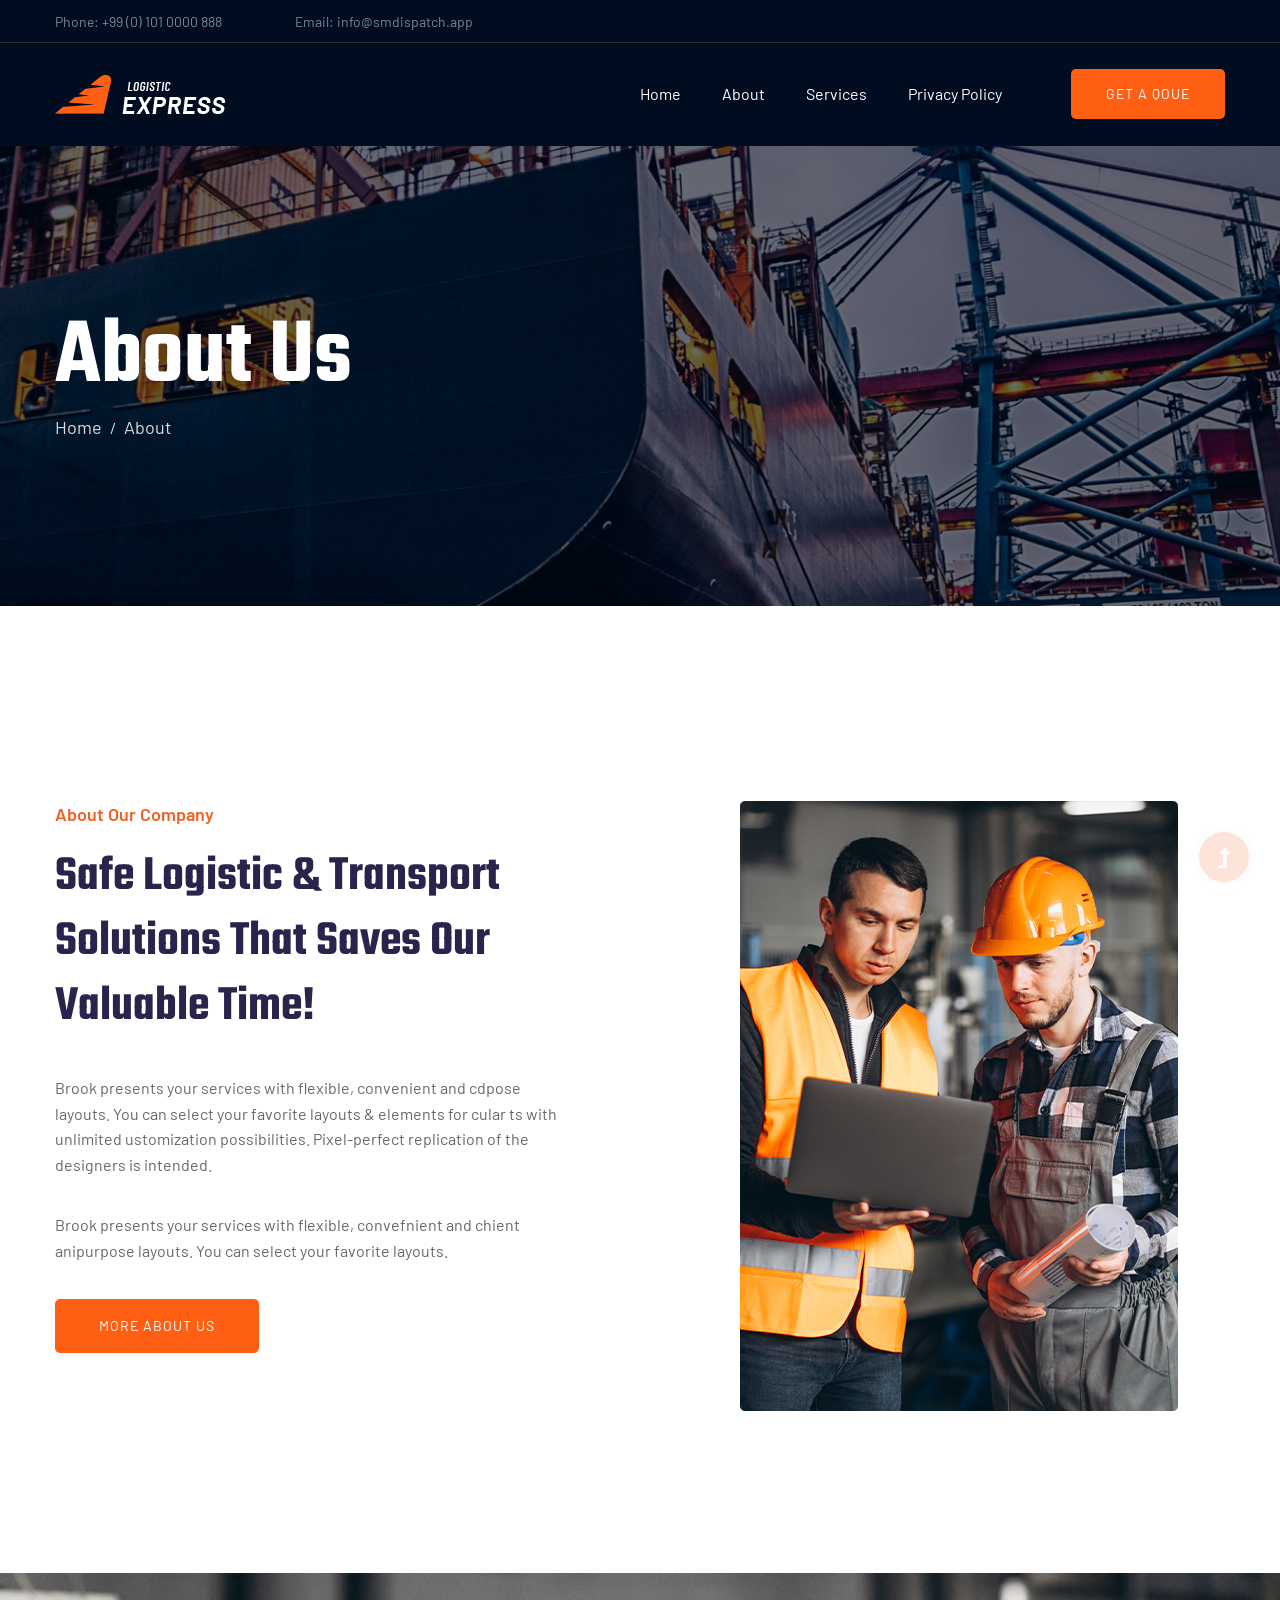
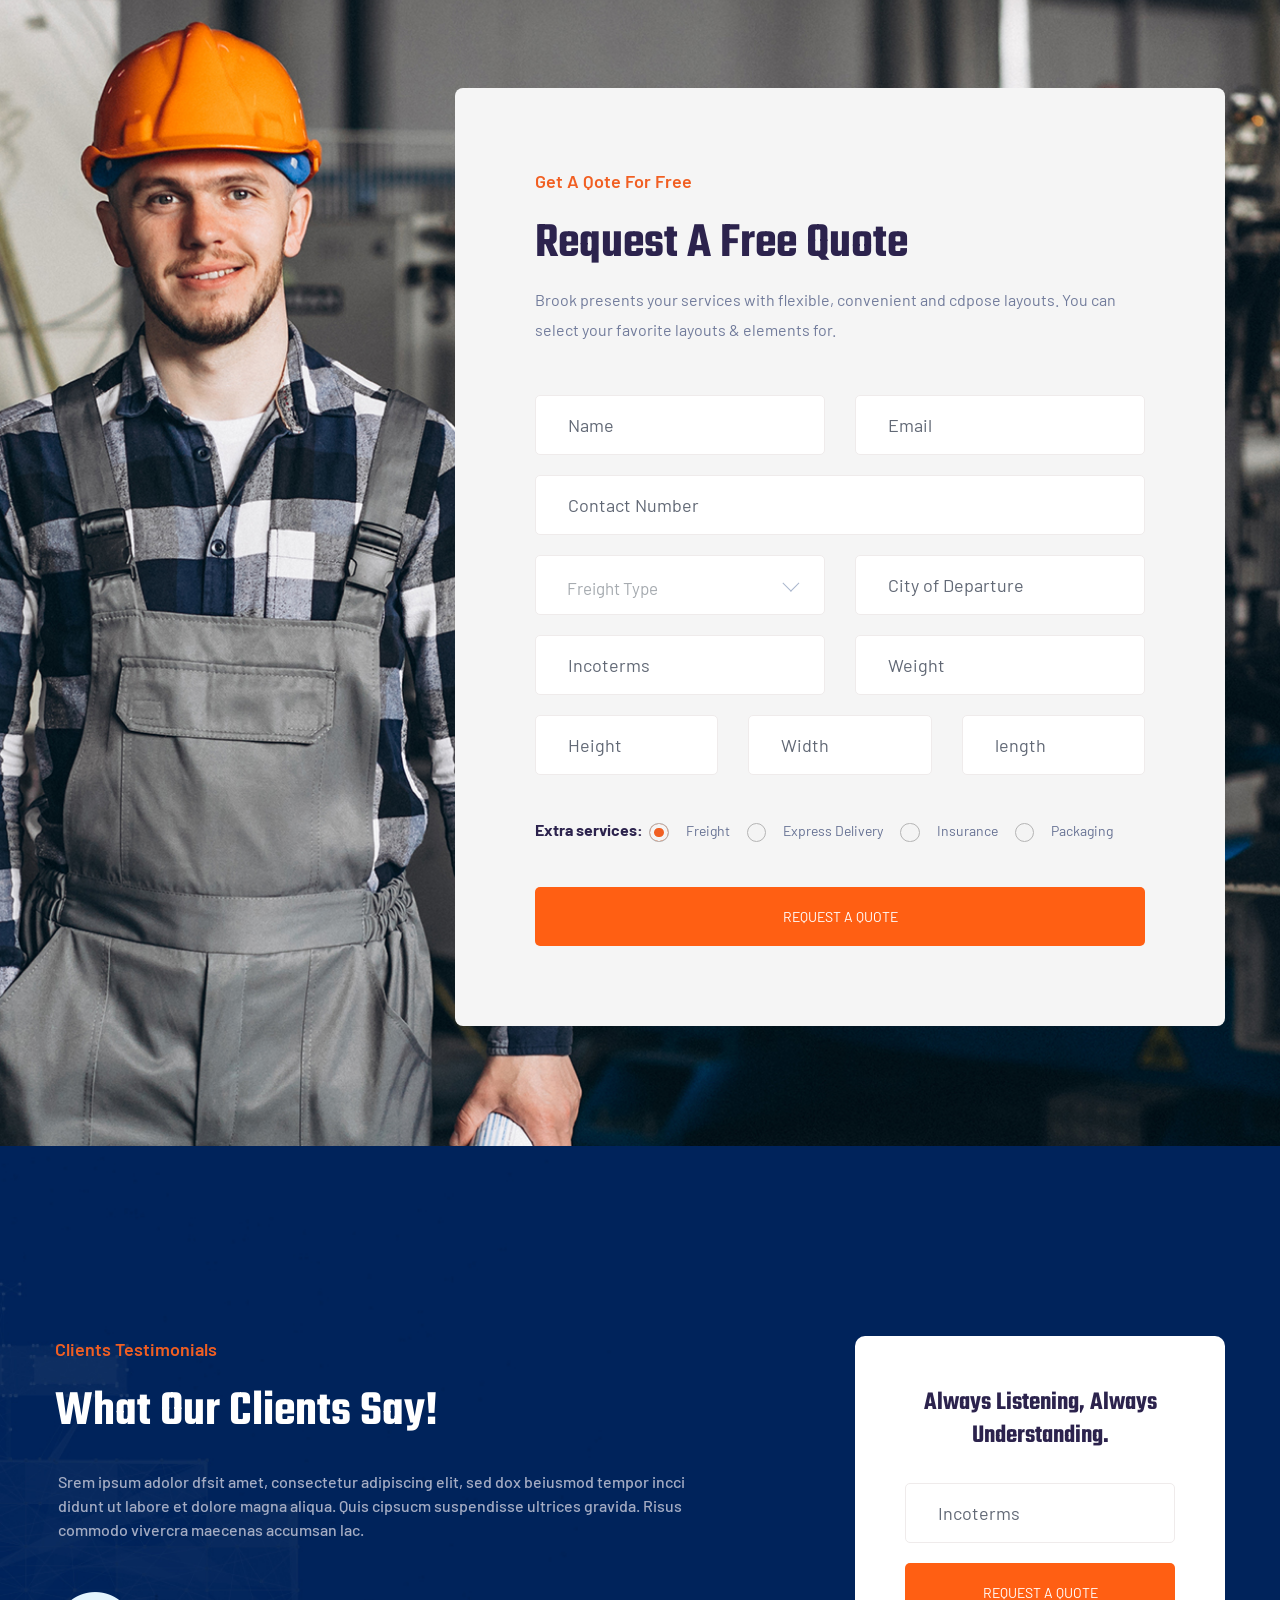
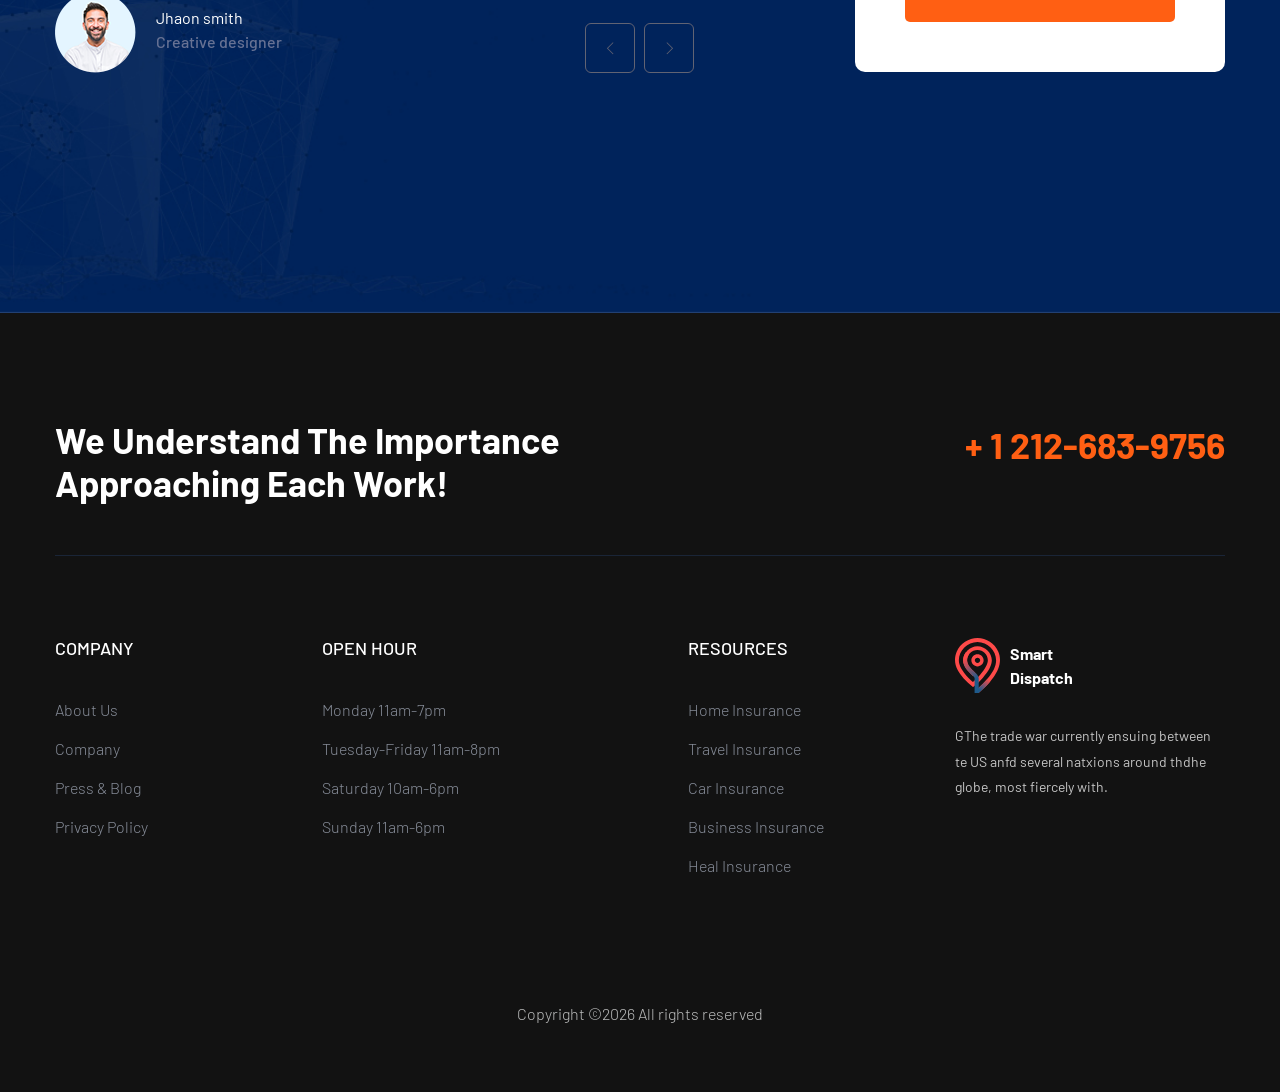
==== commit 0d263f54: "some updates" ====
--- a/about.html
+++ b/about.html
@@ -407,8 +407,10 @@
                             <div class="single-footer-caption mb-50">
                                 <!-- logo -->
                                 <div class="footer-logo">
-                                    <a href="index.html"><img src="assets/img/logo/logo2_footer.png" alt=""></a>
-                                </div>
+ <a href="index.html" style="display: flex; align-items: center; gap: 10px;">
+                                    <img src="assets/img/logo/SmDispatchLogo.svg" width="45px" alt="">
+                                 <span style="font-weight: bold;"> Smart </br> Dispatch</span>
+                                </a>                                </div>
                                 <div class="footer-tittle">
                                     <div class="footer-pera">
                                         <p class="info1">GThe trade war currently ensuing between te US anfd several natxions around thdhe globe, most fiercely with.</p>
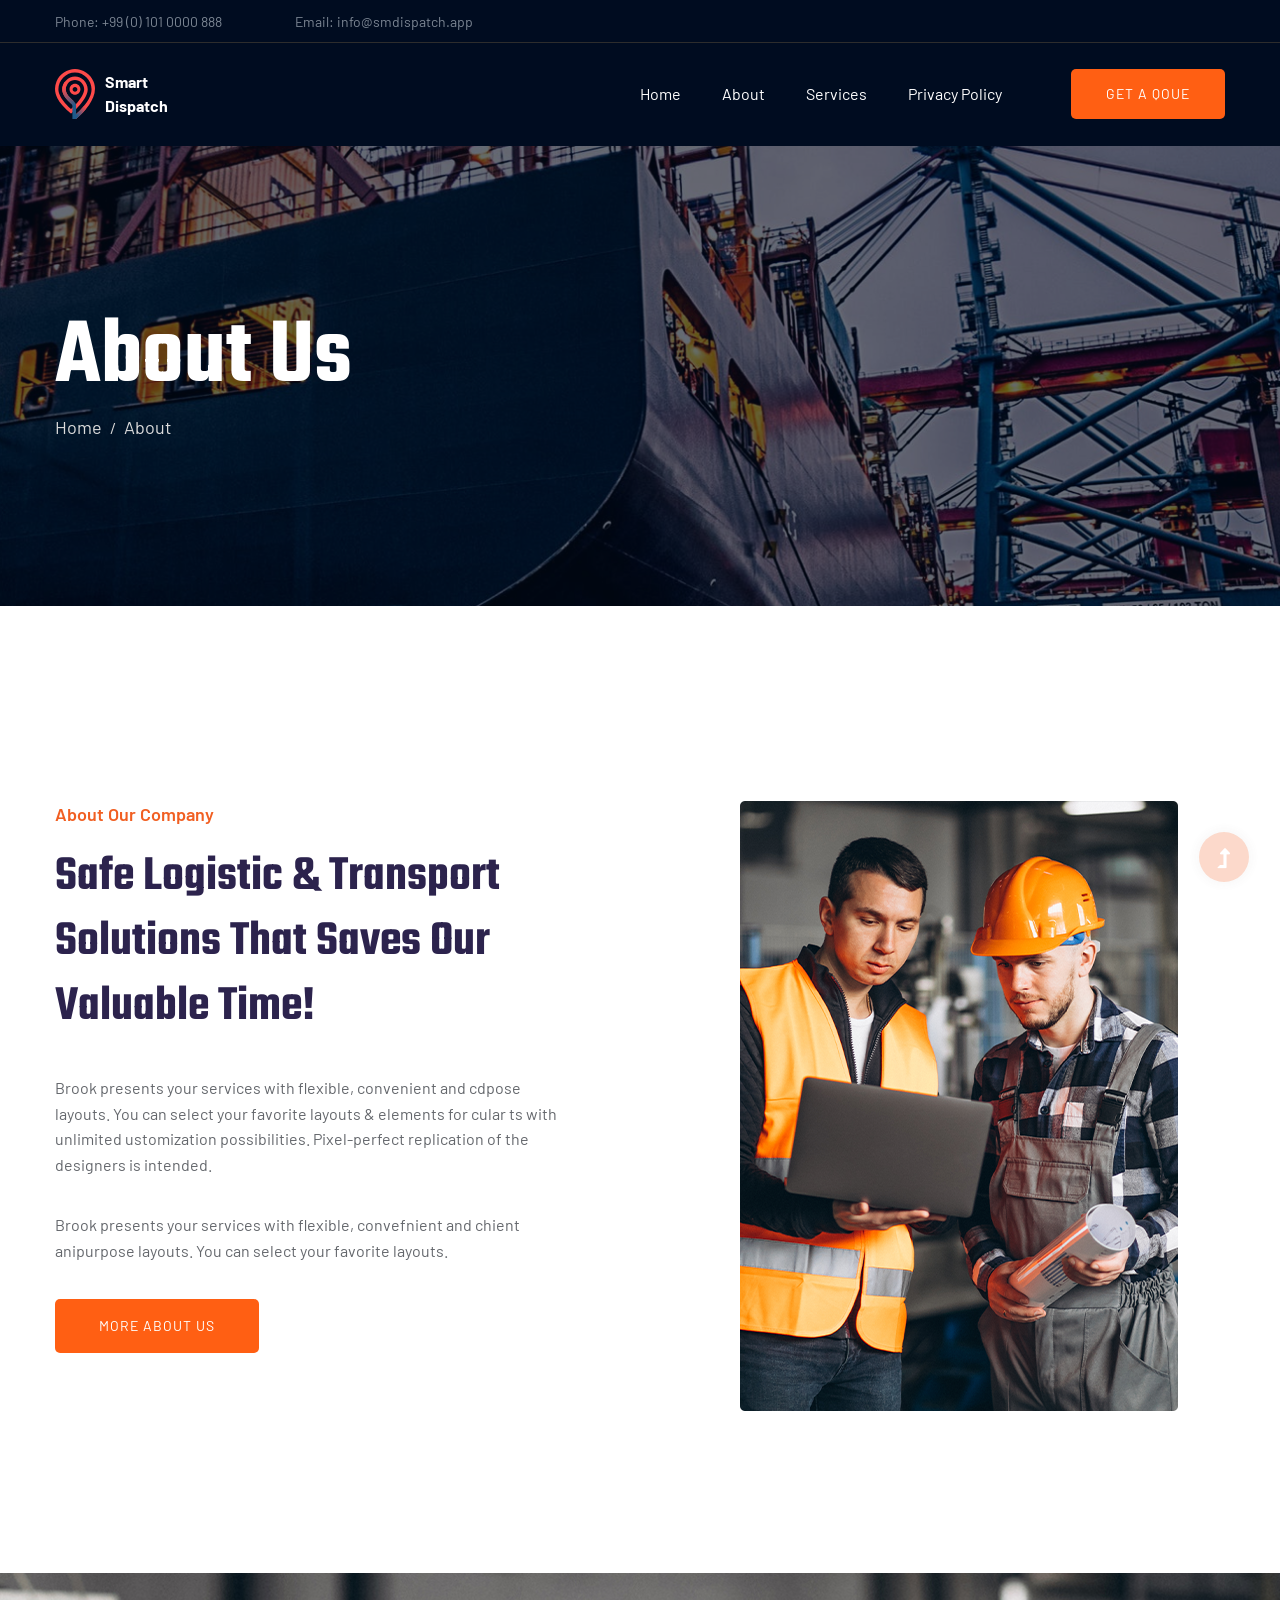
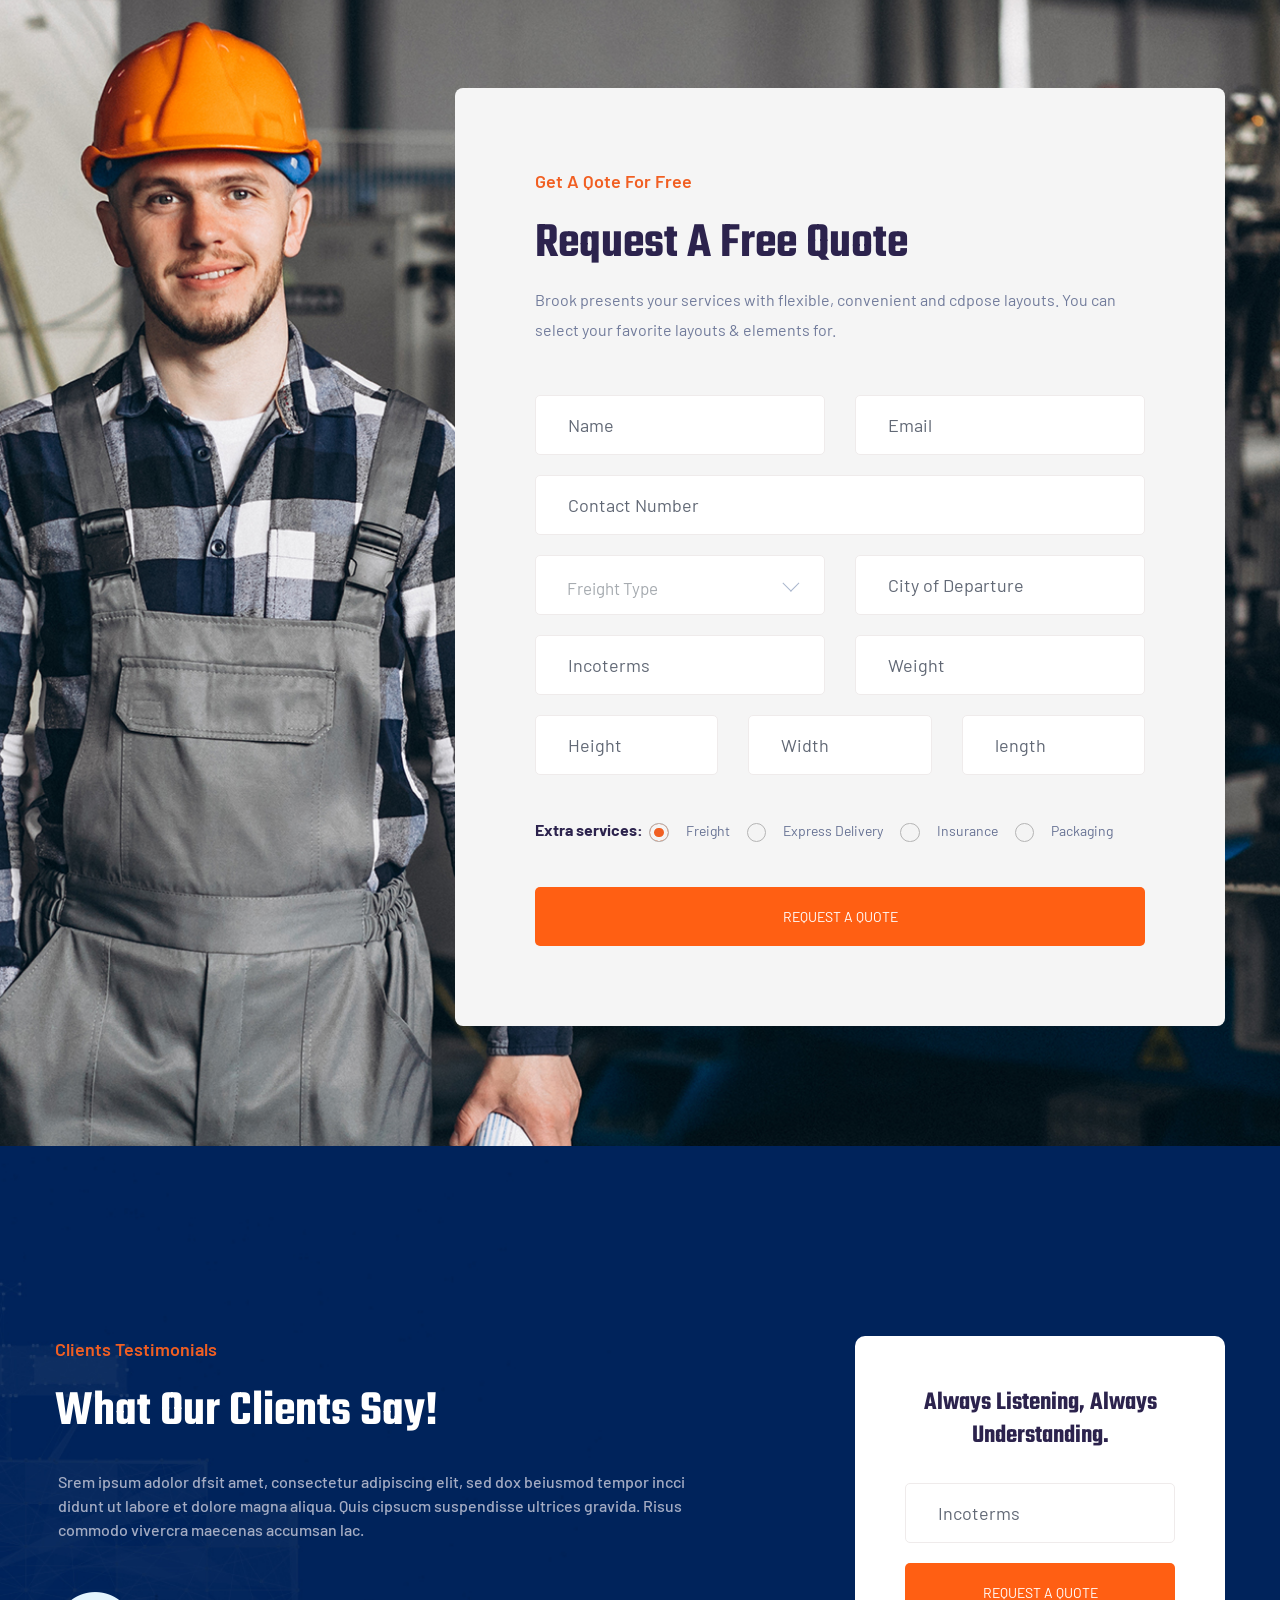
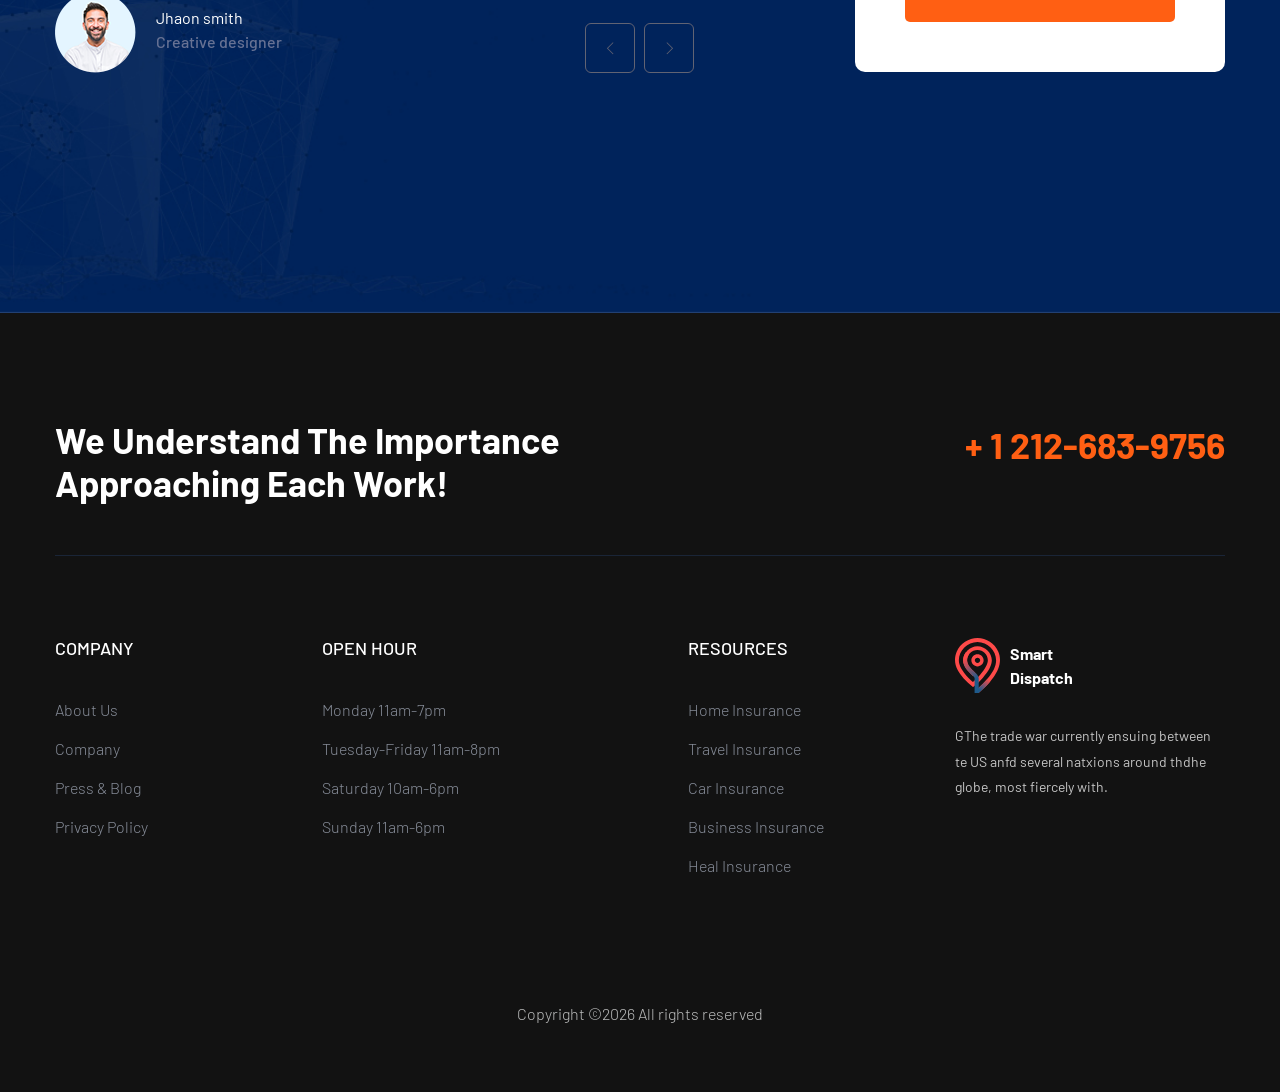
==== commit a89edc4f: "updates" ====
--- a/about.html
+++ b/about.html
@@ -68,8 +68,12 @@
                             <!-- Logo -->
                             <div class="col-xl-2 col-lg-2">
                                 <div class="logo">
-                                    <a href="index.html"><img src="assets/img/logo/logo.png" alt=""></a>
-                                </div>
+                                <a href="index.html" style="display: flex; align-items: center; gap: 10px;"><img src="assets/img/logo/SmDispatchLogo.svg" width="40px" alt="">
+                                    <span style="font-weight: bold;"> Smart </br> Dispatch</span>
+                               
+                            
+                            </a>
+                            </div>
                             </div>
                             <div class="col-xl-10 col-lg-10">
                                 <div class="menu-wrapper  d-flex align-items-center justify-content-end">
--- a/assets/css/style.css
+++ b/assets/css/style.css
@@ -2243,7 +2243,7 @@
   background-repeat: no-repeat;
   background-position: center center;
   background-size: cover;
-  background: linear-gradient(to right, rgb(0 0 0), rgb(0 0 0 / 22%)), url(../img/track.webp) no-repeat right / cover;
+  background: linear-gradient(to right, rgb(0 0 0), rgb(0 0 0 / 22%)), url(../img/track.webp) no-repeat 75% / cover;
 }
 @media only screen and (min-width: 992px) and (max-width: 1199px) {
   .slider-height {
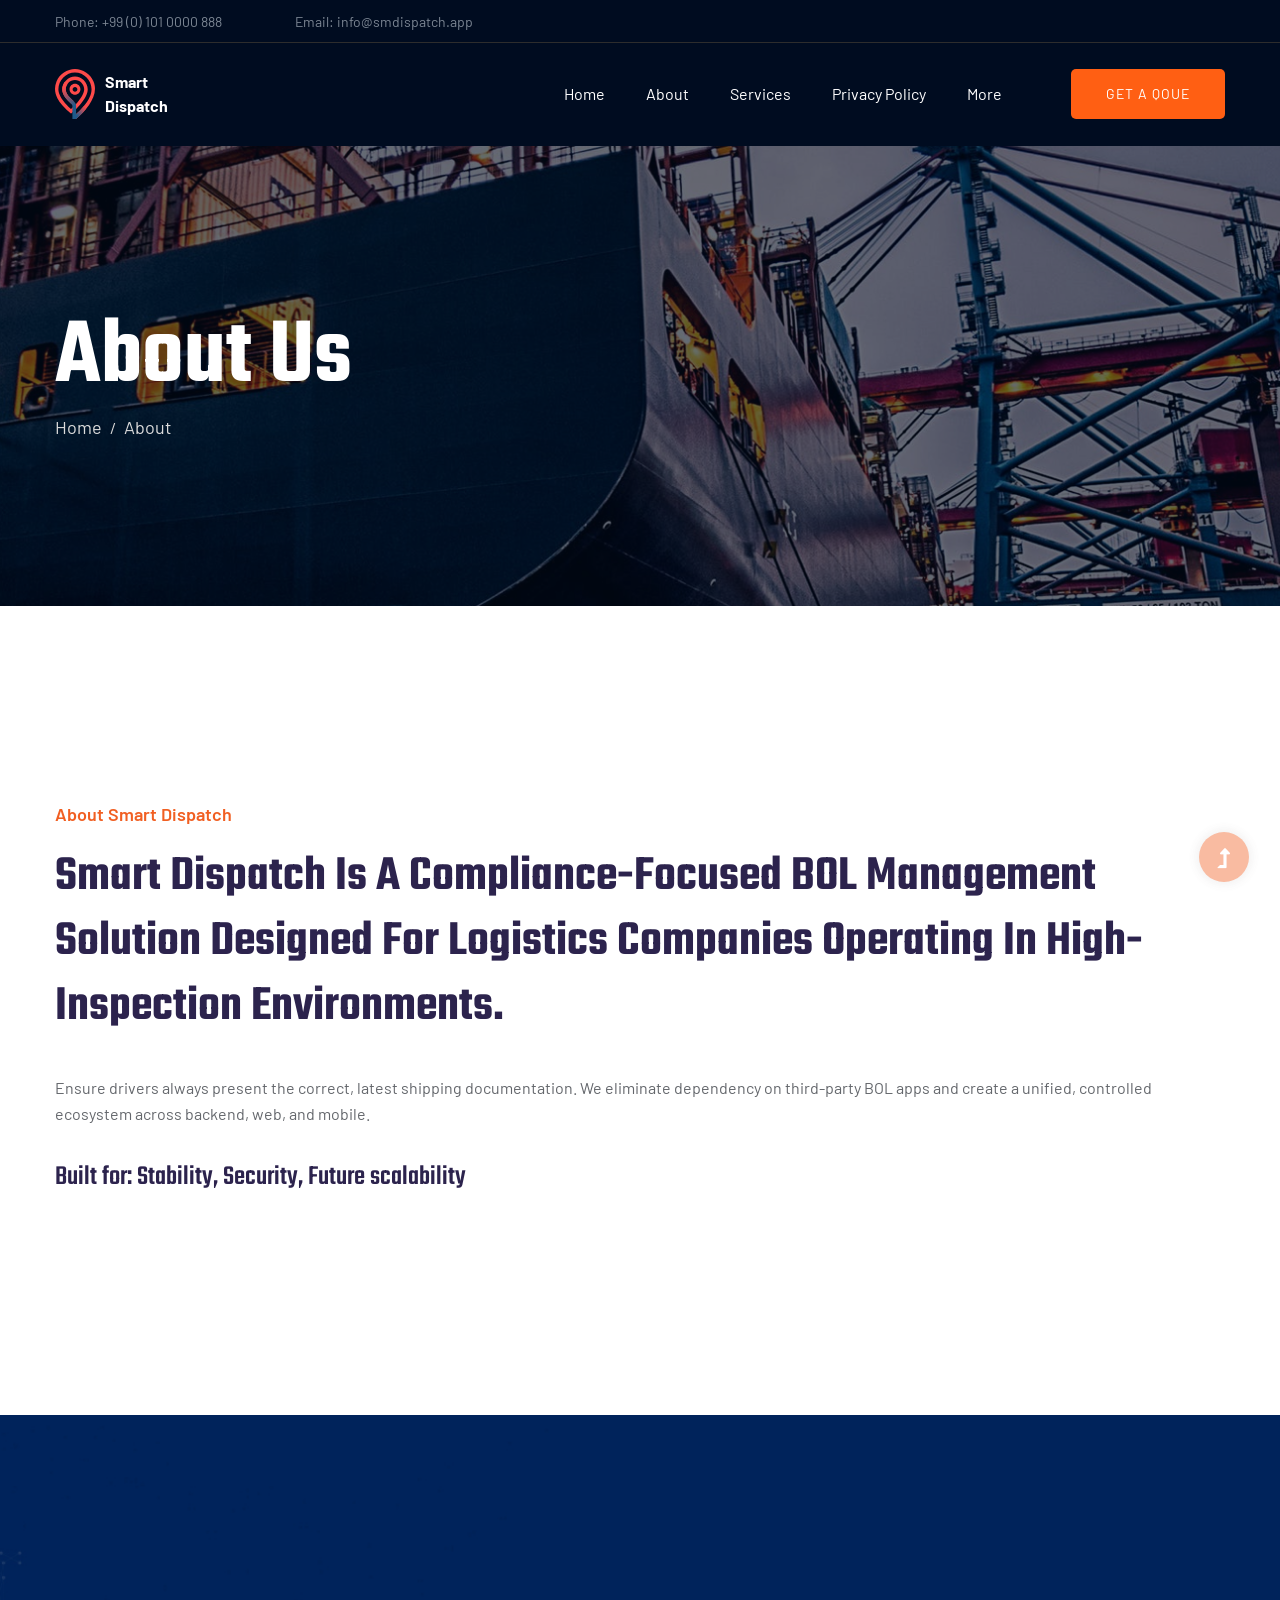
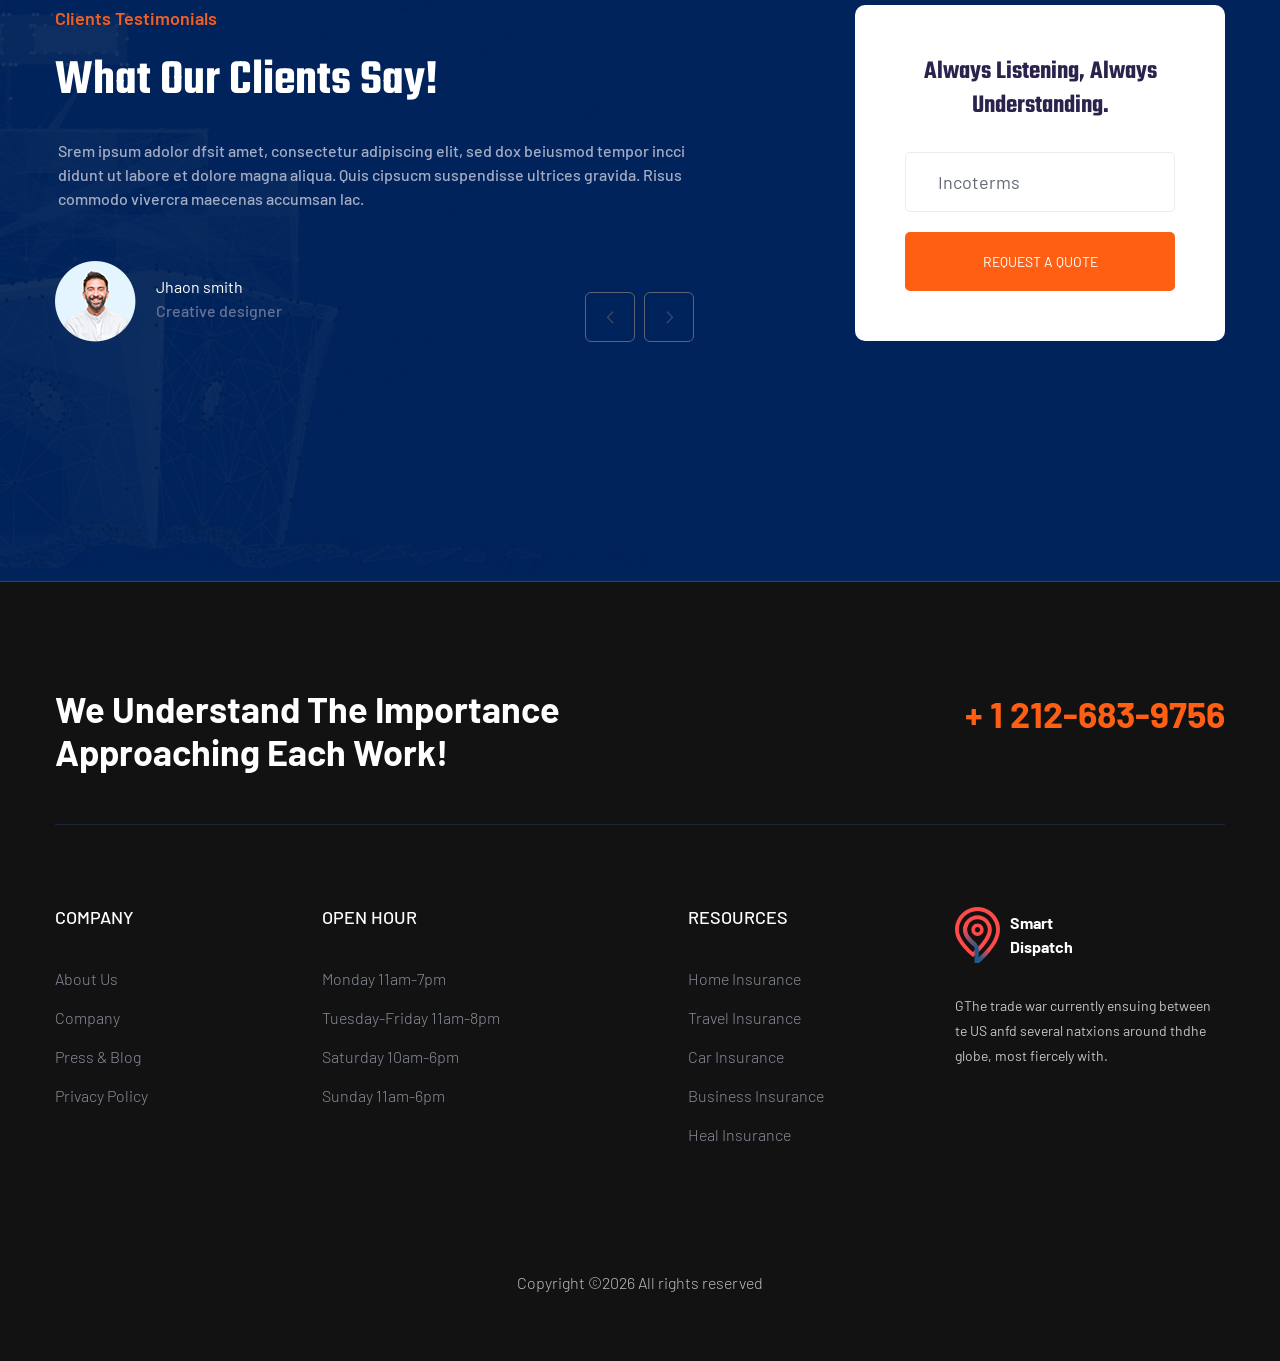
==== commit 3a5706b9: "updates" ====
--- a/about.html
+++ b/about.html
@@ -80,20 +80,20 @@
                                     <!-- Main-menu -->
                                     <div class="main-menu d-none d-lg-block">
                                         <nav> 
-                                            <ul id="navigation">                                                                                          
-                                                <li><a href="index.html">Home</a></li>
+                                           <ul id="navigation">                                                                                          
+                                            <li><a href="index.html">Home</a></li>
                                             <li><a href="about.html">About</a></li>
                                             <li><a href="services.html">Services</a></li>
                                             <li><a href="services.html">Privacy Policy</a></li>
+                                            <li><a href="blog.html">More</a>
+                                                <ul class="submenu">
+                                                    <li><a href="blog.html">Terms of Service</a></li>
+                                                    <li><a href="blog_details.html">Product warranty</a></li>
+                                                    
+                                                </ul>
+                                            </li>
                                             
-                                           
-                                                        <ul class="submenu">
-                                                            <li><a href="blog.html">More</a></li>
-                                                           <li><a href="blog_details.html">Terms of Service</a></li>
-                                                            <li><a href="elements.html">Product warranty</a></li>
-                                                        </ul>
-                                                    </li>
-                                            </ul>
+                                        </ul>
                                         </nav>
                                     </div>
                                     <!-- Header-btn -->
@@ -139,20 +139,27 @@
         <div class="about-low-area section-padding30">
             <div class="container">
                 <div class="row">
-                    <div class="col-lg-6 col-md-12">
+                    <div class="col-lg-12 col-md-12">
                         <div class="about-caption mb-50">
                             <!-- Section Tittle -->
                             <div class="section-tittle mb-35">
-                                <span>About Our Company</span>
-                                <h2>Safe Logistic & Transport  Solutions That Saves our Valuable Time!</h2>
-                            </div>
-                            <p>Brook presents your services with flexible, convenient and cdpose layouts. You can select your favorite layouts & elements for cular ts with unlimited ustomization possibilities. Pixel-perfect replication of the designers is intended.</p>
-                            <p>Brook presents your services with flexible, convefnient and chient anipurpose layouts. You can select your favorite layouts.</p>
-                            <a href="about.html" class="btn">More About Us</a>
-                        </div>
-                    </div>
-                    <div class="col-lg-6 col-md-12">
-                        <!-- about-img -->
+                                <span>About Smart Dispatch</span>
+                                <h2>Smart Dispatch is a compliance-focused BOL management solution designed for logistics companies operating in high-inspection environments.</h2>
+                            </div>
+                                                 
+                            <p>Ensure drivers always present the correct, latest shipping documentation. We eliminate dependency on third-party BOL apps and create a unified, controlled ecosystem across backend, web, and mobile.</p>
+                            
+                            <h3>Built for:
+
+Stability,
+
+Security,
+
+Future scalability</h3>
+                            <!-- <a href="about.html" class="btn">More About Us</a> -->
+                        </div>
+                    </div>
+                    <!-- <div class="col-lg-6 col-md-12">
                         <div class="about-img ">
                             <div class="about-font-img">
                                 <img src="assets/img/gallery/about2.png" alt="">
@@ -161,22 +168,22 @@
                                 <img src="assets/img/gallery/about1.png" alt="">
                             </div>
                         </div>
-                    </div>
+                    </div> -->
                 </div>
             </div>
         </div>
         <!-- About Area End -->
         <!--? contact-form start -->
-        <section class="contact-form-area section-bg  pt-115 pb-120 fix" data-background="assets/img/gallery/section_bg02.jpg">
+        <!-- <section class="contact-form-area section-bg  pt-115 pb-120 fix" data-background="assets/img/gallery/section_bg02.jpg">
             <div class="container">
                 <div class="row justify-content-end">
-                    <!-- Contact wrapper -->
+                   
                     <div class="col-xl-8 col-lg-9">
                         <div class="contact-form-wrapper">
-                            <!-- From tittle -->
+                         
                             <div class="row">
                                <div class="col-lg-12">
-                                    <!-- Section Tittle -->
+                                   
                                     <div class="section-tittle mb-50">
                                         <span>Get a Qote For Free</span>
                                         <h2>Request a Free Quote</h2>
@@ -184,7 +191,7 @@
                                     </div>
                                </div>
                             </div>
-                            <!-- form -->
+                           
                             <form action="#" class="contact-form">
                                 <div class="row ">
                                     <div class="col-lg-6 col-md-6">
@@ -228,7 +235,7 @@
                                             <input type="text" placeholder="Weight">
                                         </div>
                                     </div>
-                                    <!-- Height Width length -->
+                                   
                                     <div class="col-lg-4 col-md-6 col-sm-6">
                                         <div class="input-form">
                                             <input type="text" placeholder="Height">
@@ -244,7 +251,7 @@
                                             <input type="text" placeholder="length">
                                         </div>
                                     </div>
-                                    <!-- Radio Button -->
+                                   
                                     <div class="col-lg-12">
                                         <div class="radio-wrapper mb-30 mt-15">
                                             <label>Extra services:</label>
@@ -268,7 +275,7 @@
                                             </div>
                                         </div> 
                                     </div>
-                                    <!-- Button -->
+                                    
                                     <div class="col-lg-12">
                                         <button name="submit" class="submit-btn">Request a Quote</button>
                                     </div>
@@ -278,7 +285,7 @@
                     </div>
                 </div>
             </div>
-        </section>
+        </section> -->
         <!-- contact-form end -->
        
         <!--? Testimonial Start -->
--- a/assets/css/style.css
+++ b/assets/css/style.css
@@ -2303,7 +2303,6 @@
   color: #fff;
   line-height: 95px;
   text-transform: capitalize;
-  margin-bottom: 40px;
 }
 @media only screen and (min-width: 992px) and (max-width: 1199px) {
   .slider-area .hero__caption h1 {
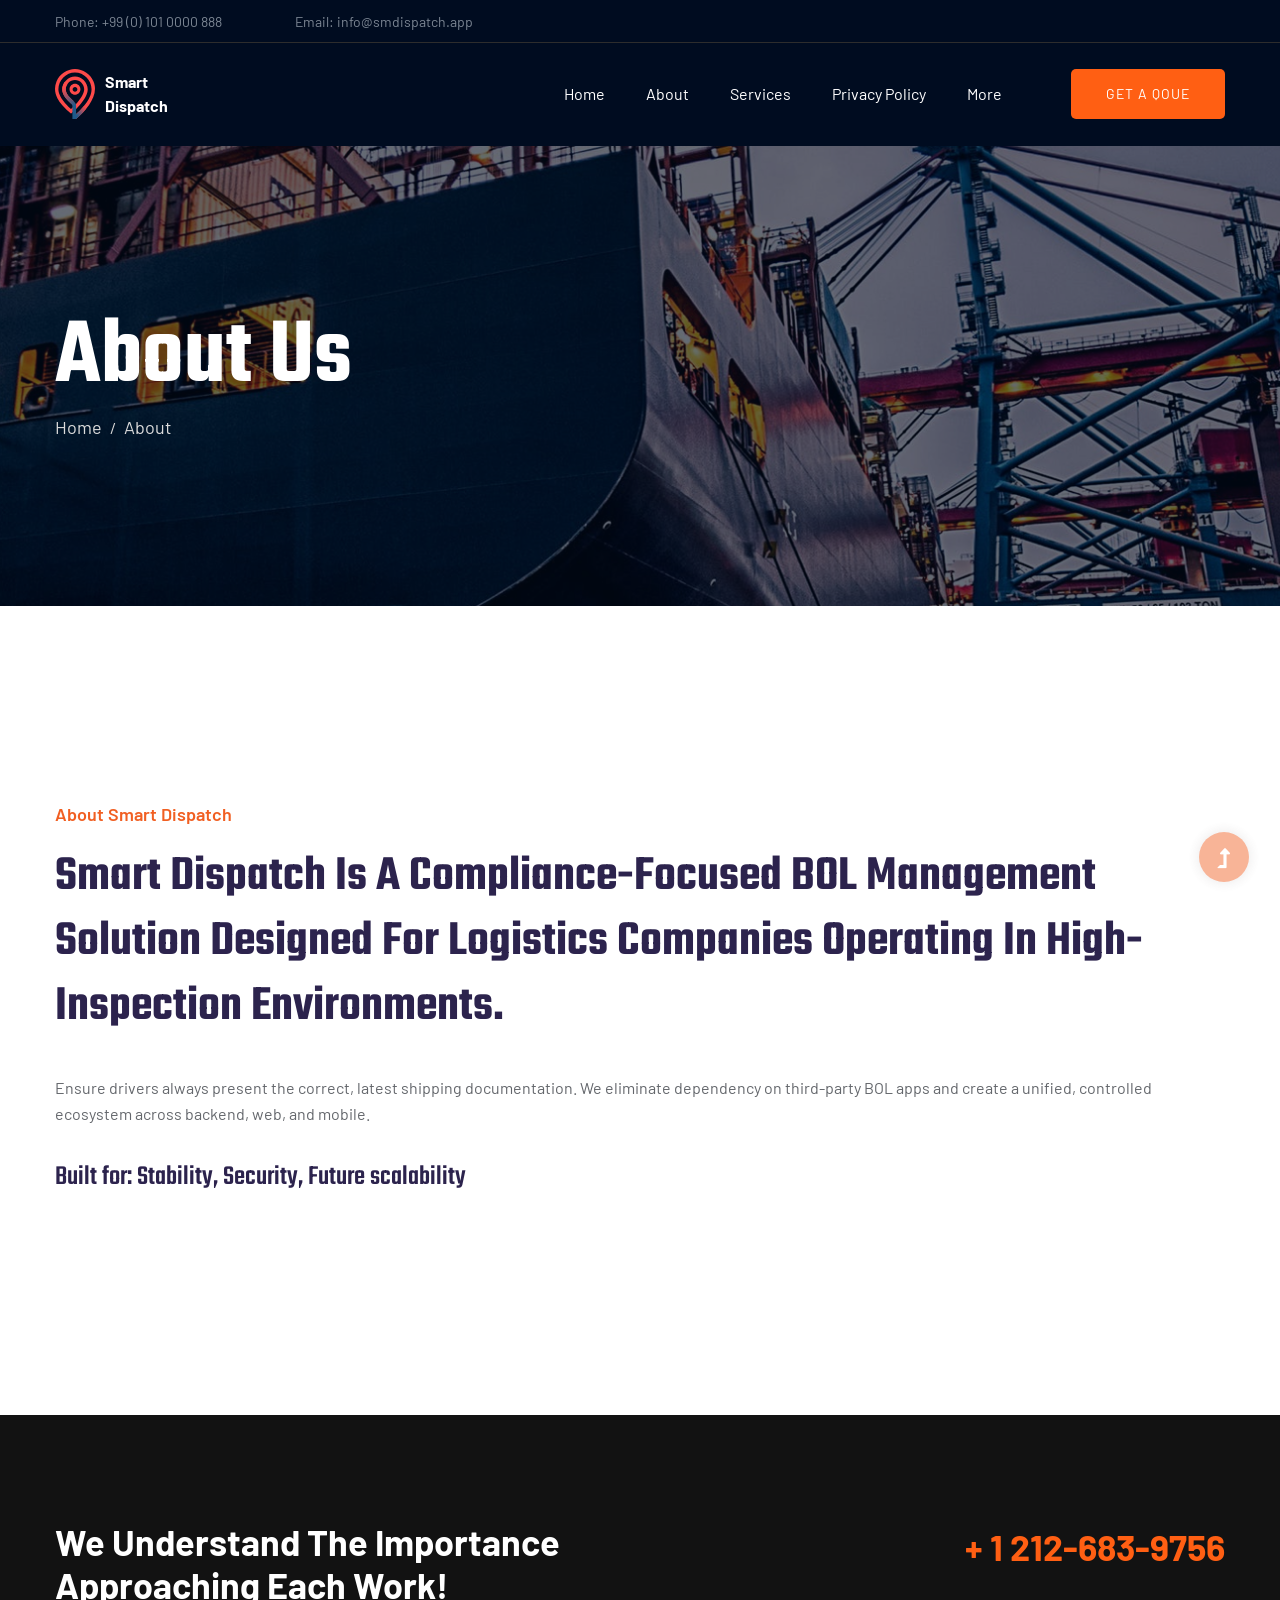
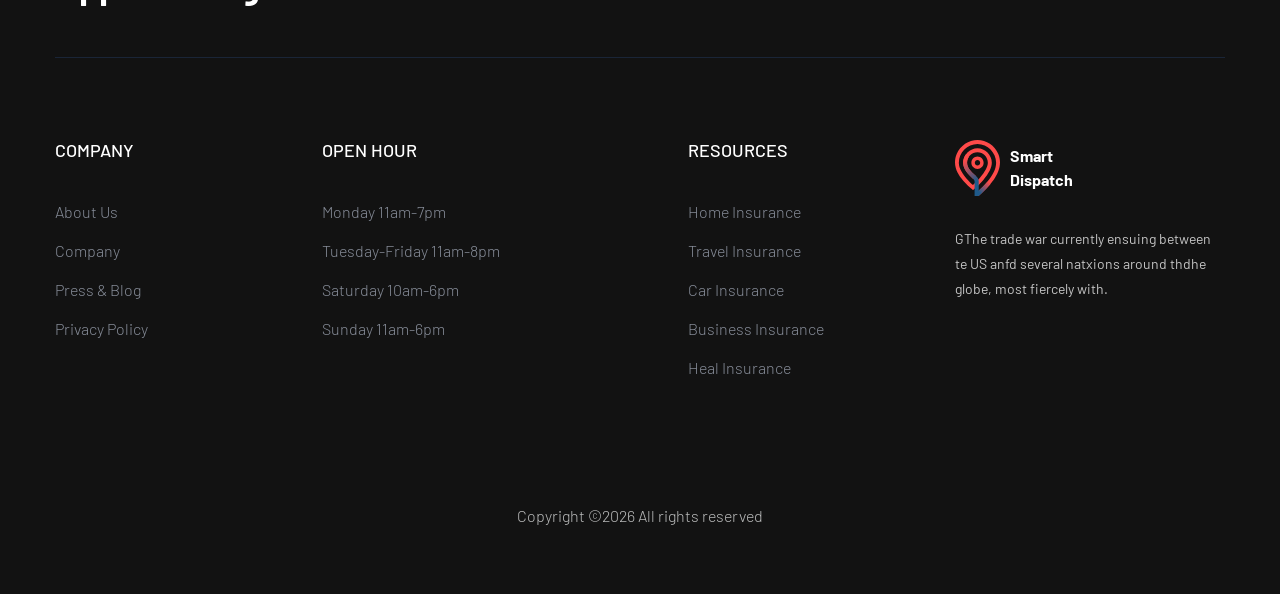
==== commit 1ed17eac: "updates" ====
--- a/about.html
+++ b/about.html
@@ -289,68 +289,7 @@
         <!-- contact-form end -->
        
         <!--? Testimonial Start -->
-        <div class="testimonial-area testimonial-padding section-bg" data-background="assets/img/gallery/section_bg04.jpg">
-            <div class="container">
-                <div class="row justify-content-between">
-                    <div class="col-xl-7 col-lg-7">
-                        <!-- Section Tittle -->
-                        <div class="section-tittle section-tittle2 mb-25">
-                            <span>Clients Testimonials</span>
-                            <h2>What Our Clients Say!</h2>
-                        </div> 
-                        <div class="h1-testimonial-active mb-70">
-                            <!-- Single Testimonial -->
-                            <div class="single-testimonial ">
-                                <!-- Testimonial Content -->
-                                <div class="testimonial-caption ">
-                                    <div class="testimonial-top-cap">
-                                        <p>Srem ipsum adolor dfsit amet, consectetur adipiscing elit, sed dox beiusmod tempor incci didunt ut labore et dolore magna aliqua. Quis cipsucm suspendisse ultrices gravida. Risus commodo vivercra maecenas accumsan lac.</p>
-                                    </div>
-                                    <!-- founder -->
-                                    <div class="testimonial-founder d-flex align-items-center">
-                                        <div class="founder-img">
-                                            <img src="assets/img/gallery/Homepage_testi.png" alt="">
-                                        </div>
-                                        <div class="founder-text">
-                                            <span>Jhaon smith</span>
-                                            <p>Creative designer</p>
-                                        </div>
-                                    </div>
-                                </div>
-                            </div>
-                            <!-- Single Testimonial -->
-                            <div class="single-testimonial ">
-                                <!-- Testimonial Content -->
-                                <div class="testimonial-caption ">
-                                    <div class="testimonial-top-cap">
-                                        <p>Srem ipsum adolor dfsit amet, consectetur adipiscing elit, sed dox beiusmod tempor incci didunt ut labore et dolore magna aliqua. Quis cipsucm suspendisse ultrices gravida. Risus commodo vivercra maecenas accumsan lac.</p>
-                                    </div>
-                                    <!-- founder -->
-                                    <div class="testimonial-founder d-flex align-items-center">
-                                        <div class="founder-img">
-                                            <img src="assets/img/gallery/Homepage_testi.png" alt="">
-                                        </div>
-                                        <div class="founder-text">
-                                            <span>Jhaon smith</span>
-                                            <p>Creative designer</p>
-                                        </div>
-                                    </div>
-                                </div>
-                            </div>
-                        </div>
-                    </div>
-                    <!-- Form Start -->
-                    <div class="col-xl-4 col-lg-5 col-md-8">
-                        <div class="testimonial-form text-center">
-                            <h3>Always listening, always understanding.</h3>
-                            <input type="text" placeholder="Incoterms">
-                            <button name="submit" class="submit-btn">Request a Quote</button>
-                        </div>
-                    </div>
-                    <!-- Form End -->
-                </div>
-            </div>
-        </div>
+        
         <!-- Testimonial End -->
          
     </main>
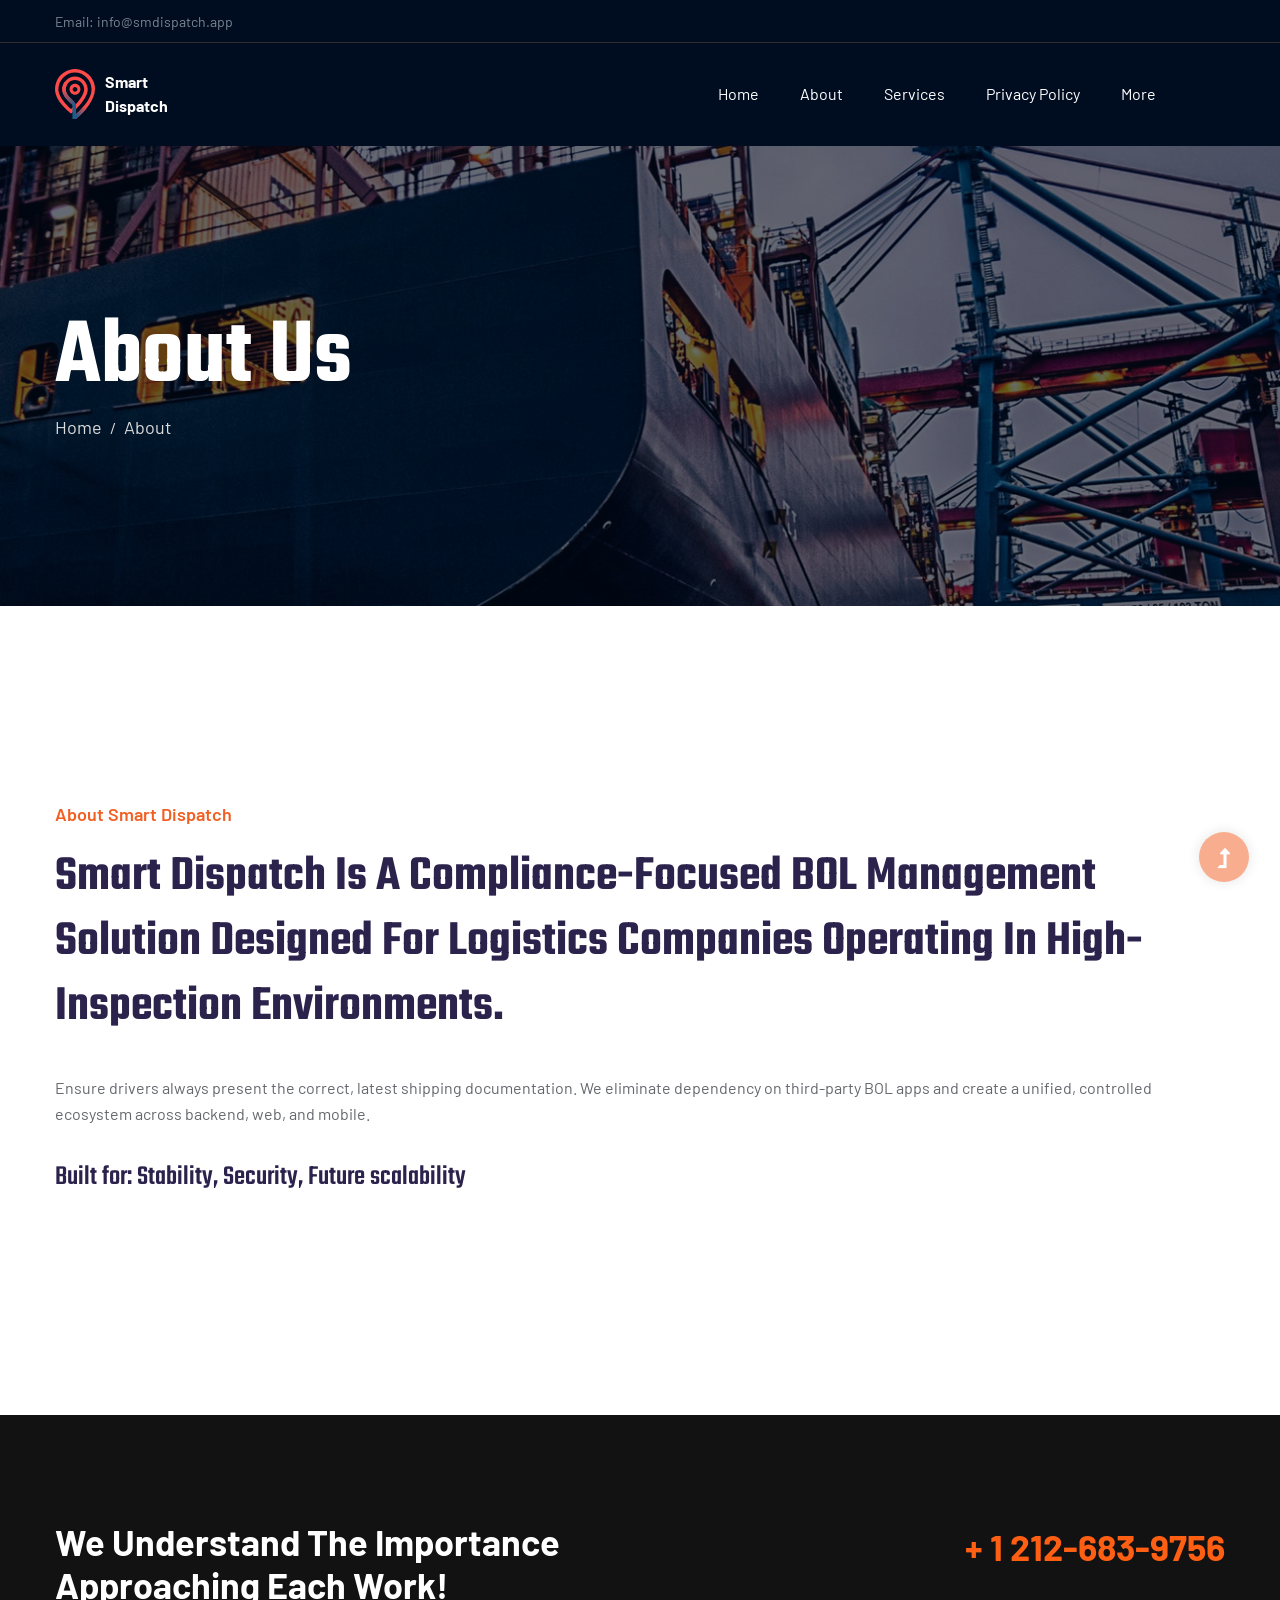
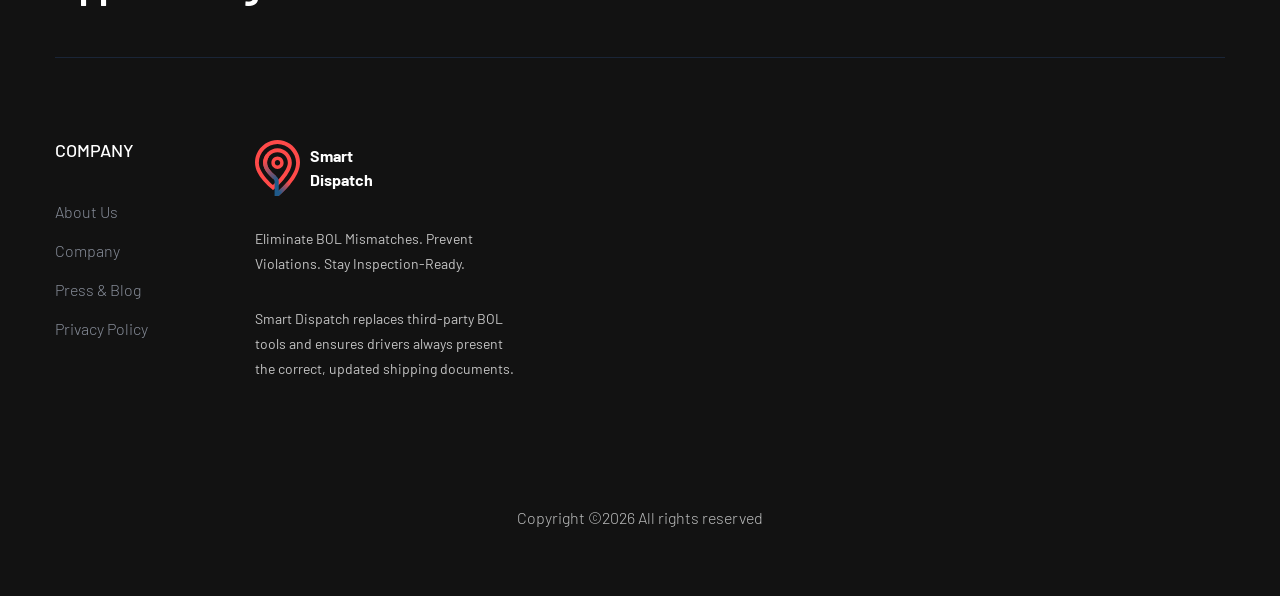
==== commit 579cf335: "updates" ====
--- a/about.html
+++ b/about.html
@@ -46,7 +46,7 @@
                             <div class="row d-flex justify-content-between align-items-center">
                                 <div class="header-info-left">
                                     <ul>     
-                                        <li>Phone: +99 (0) 101 0000 888</li>
+                                        <!-- <li>Phone: +99 (0) 101 0000 888</li> -->
                                         <li>Email: info@smdispatch.app</li>
                                     </ul>
                                 </div>
@@ -84,11 +84,11 @@
                                             <li><a href="index.html">Home</a></li>
                                             <li><a href="about.html">About</a></li>
                                             <li><a href="services.html">Services</a></li>
-                                            <li><a href="services.html">Privacy Policy</a></li>
-                                            <li><a href="blog.html">More</a>
+                                            <li><a href="privacy-policy.html">Privacy Policy</a></li>
+                                            <li><a href="#">More</a>
                                                 <ul class="submenu">
-                                                    <li><a href="blog.html">Terms of Service</a></li>
-                                                    <li><a href="blog_details.html">Product warranty</a></li>
+                                                    <li><a href="terms-of-service.html">Terms of Service</a></li>
+                                                    <li><a href="product-warranty.html">Product Warranty</a></li>
                                                     
                                                 </ul>
                                             </li>
@@ -98,7 +98,7 @@
                                     </div>
                                     <!-- Header-btn -->
                                     <div class="header-right-btn d-none d-lg-block ml-20">
-                                        <a href="contact.html" class="btn header-btn">Get A Qoue</a>
+                                        <!-- <a href="contact.html" class="btn header-btn">Get A Qoue</a> -->
                                     </div>
                                 </div>
                             </div> 
@@ -312,7 +312,7 @@
                         </div>
                     </div>
                     <!-- Footer Menu -->
-                    <div class="row d-flex justify-content-between">
+                    <div class="row d-flex">
                         <div class="col-xl-2 col-lg-2 col-md-4 col-sm-6">
                             <div class="single-footer-caption mb-50">
                                 <div class="footer-tittle">
@@ -326,33 +326,6 @@
                                 </div>
                             </div>
                         </div>
-                        <div class="col-xl-3 col-lg-3 col-md-4 col-sm-6">
-                            <div class="single-footer-caption mb-50">
-                                <div class="footer-tittle">
-                                    <h4>Open hour</h4>
-                                    <ul>
-                                        <li><a href="#">Monday 11am-7pm</a></li>
-                                        <li><a href="#"> Tuesday-Friday 11am-8pm</a></li>
-                                        <li><a href="#"> Saturday 10am-6pm</a></li>
-                                        <li><a href="#"> Sunday 11am-6pm</a></li>
-                                    </ul>
-                                </div>
-                            </div>
-                        </div>
-                        <div class="col-xl-2 col-lg-3 col-md-4 col-sm-6">
-                            <div class="single-footer-caption mb-50">
-                                <div class="footer-tittle">
-                                    <h4>RESOURCES</h4>
-                                    <ul>
-                                        <li><a href="#">Home Insurance</a></li>
-                                        <li><a href="#">Travel Insurance</a></li>
-                                        <li><a href="#"> Car Insurance</a></li>
-                                        <li><a href="#"> Business Insurance</a></li>
-                                        <li><a href="#"> Heal Insurance</a></li>
-                                    </ul>
-                                </div>
-                            </div>
-                        </div>
                         <div class="col-xl-3 col-lg-4 col-md-5 col-sm-6">
                             <div class="single-footer-caption mb-50">
                                 <!-- logo -->
@@ -363,7 +336,8 @@
                                 </a>                                </div>
                                 <div class="footer-tittle">
                                     <div class="footer-pera">
-                                        <p class="info1">GThe trade war currently ensuing between te US anfd several natxions around thdhe globe, most fiercely with.</p>
+                                        <p class="info1">Eliminate BOL Mismatches. Prevent Violations. Stay Inspection-Ready.</p>
+                                        <p class="info1">Smart Dispatch replaces third-party BOL tools and ensures drivers always present the correct, updated shipping documents.</p>
                                     </div>
                                 </div>
                                 <!-- Footer Social -->
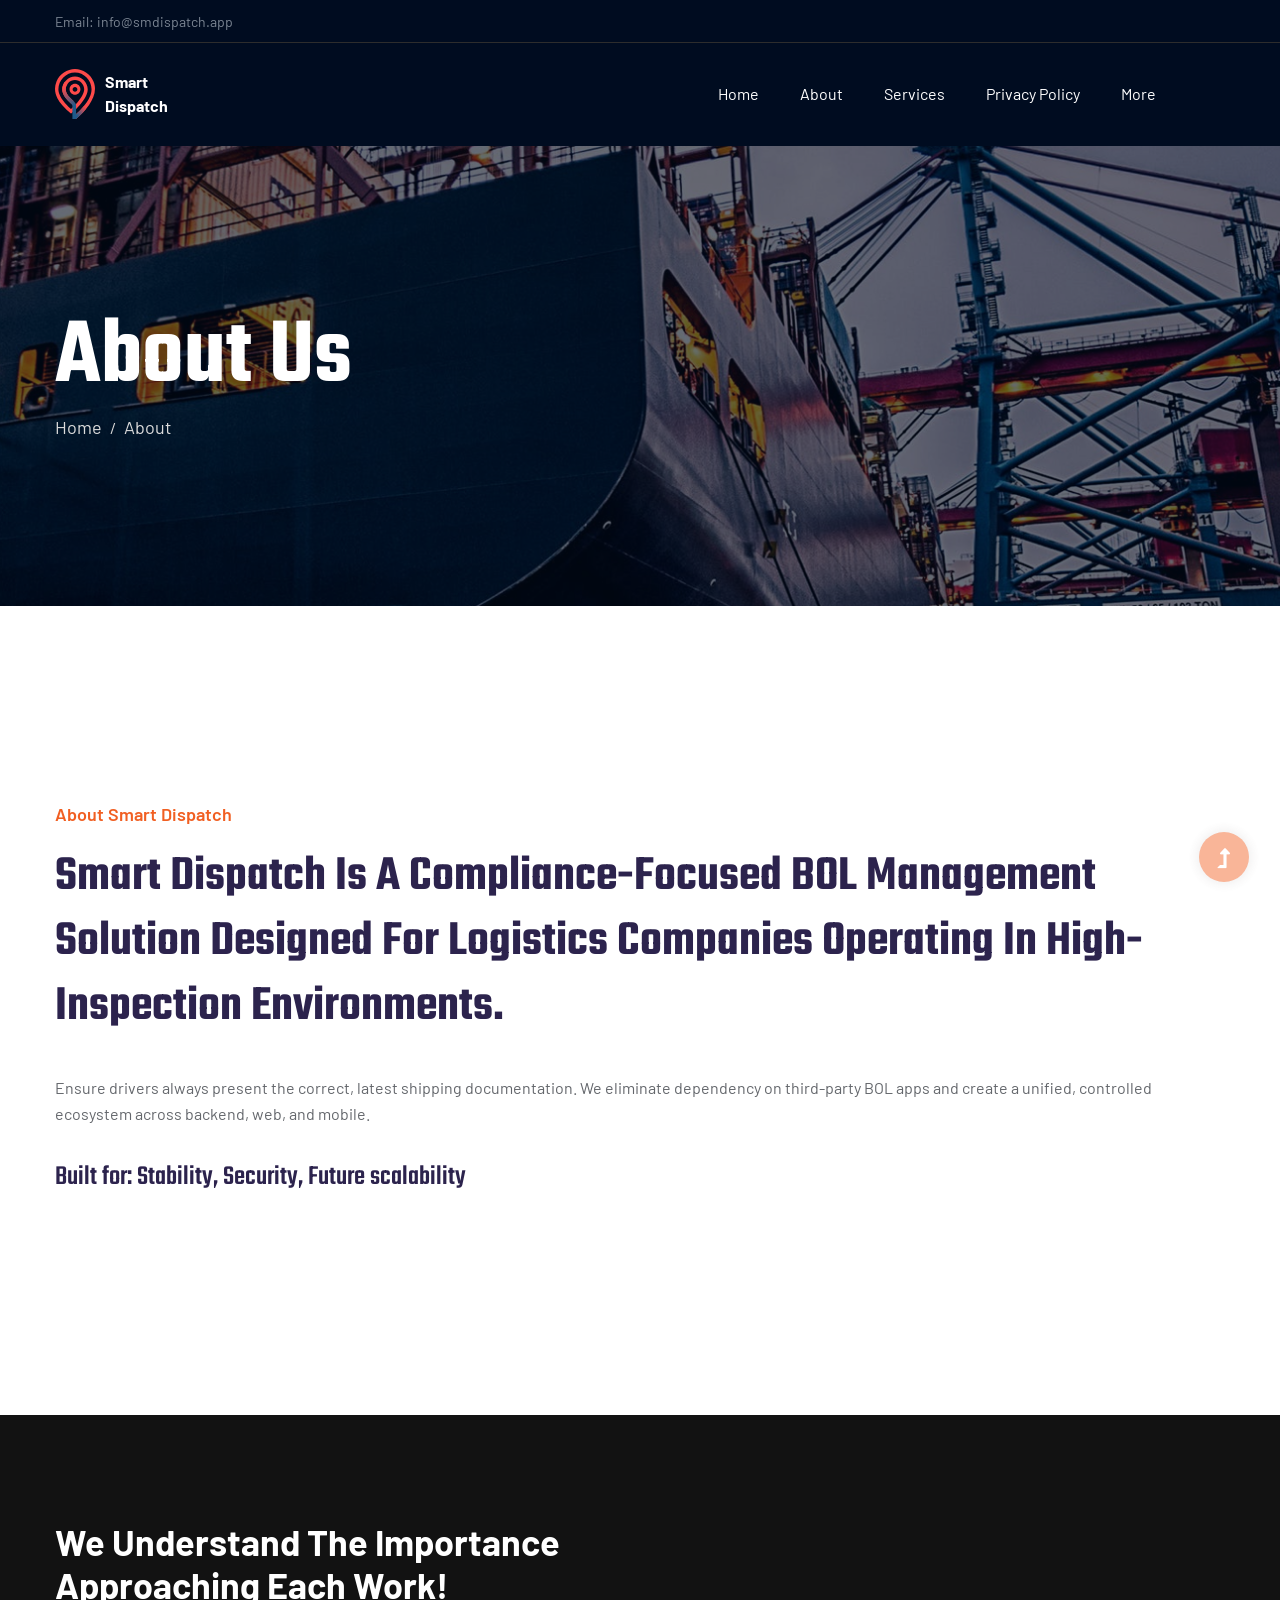
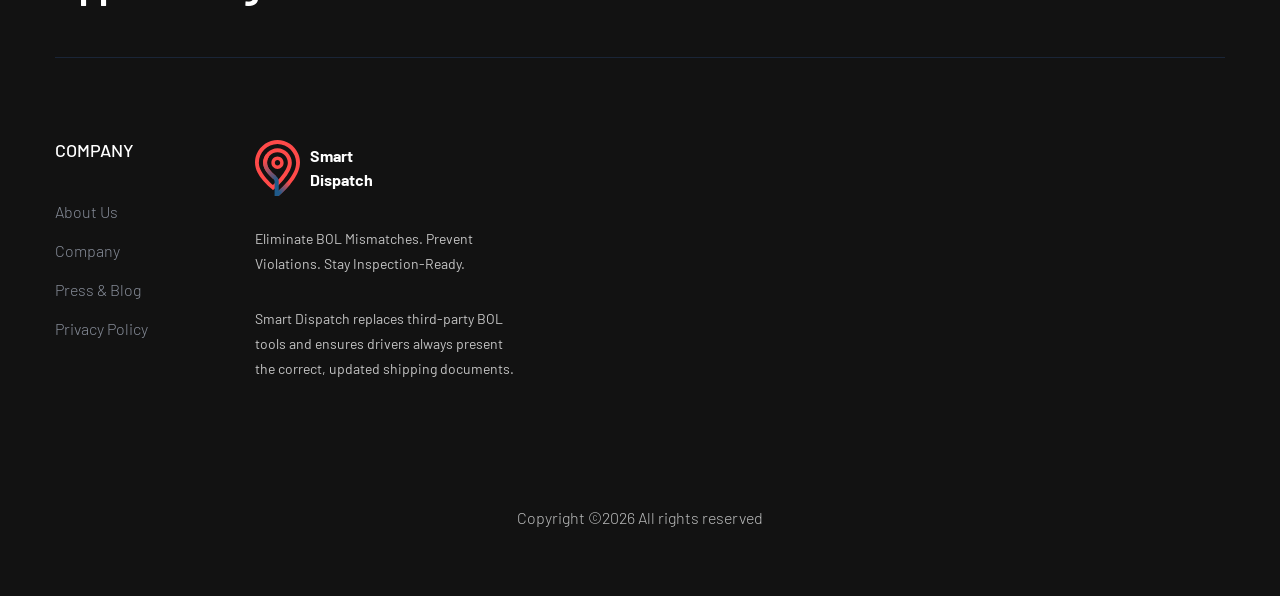
==== commit 3d5b47dc: "updates" ====
--- a/about.html
+++ b/about.html
@@ -306,9 +306,9 @@
                                     <h2>We Understand The Importance Approaching Each Work!</h2>
                                 </div>
                             </div>
-                            <div class="col-xl-3 col-lg-4">
+                            <!-- <div class="col-xl-3 col-lg-4">
                                 <span class="contact-number f-right">+ 1 212-683-9756</span>
-                            </div>
+                            </div> -->
                         </div>
                     </div>
                     <!-- Footer Menu -->
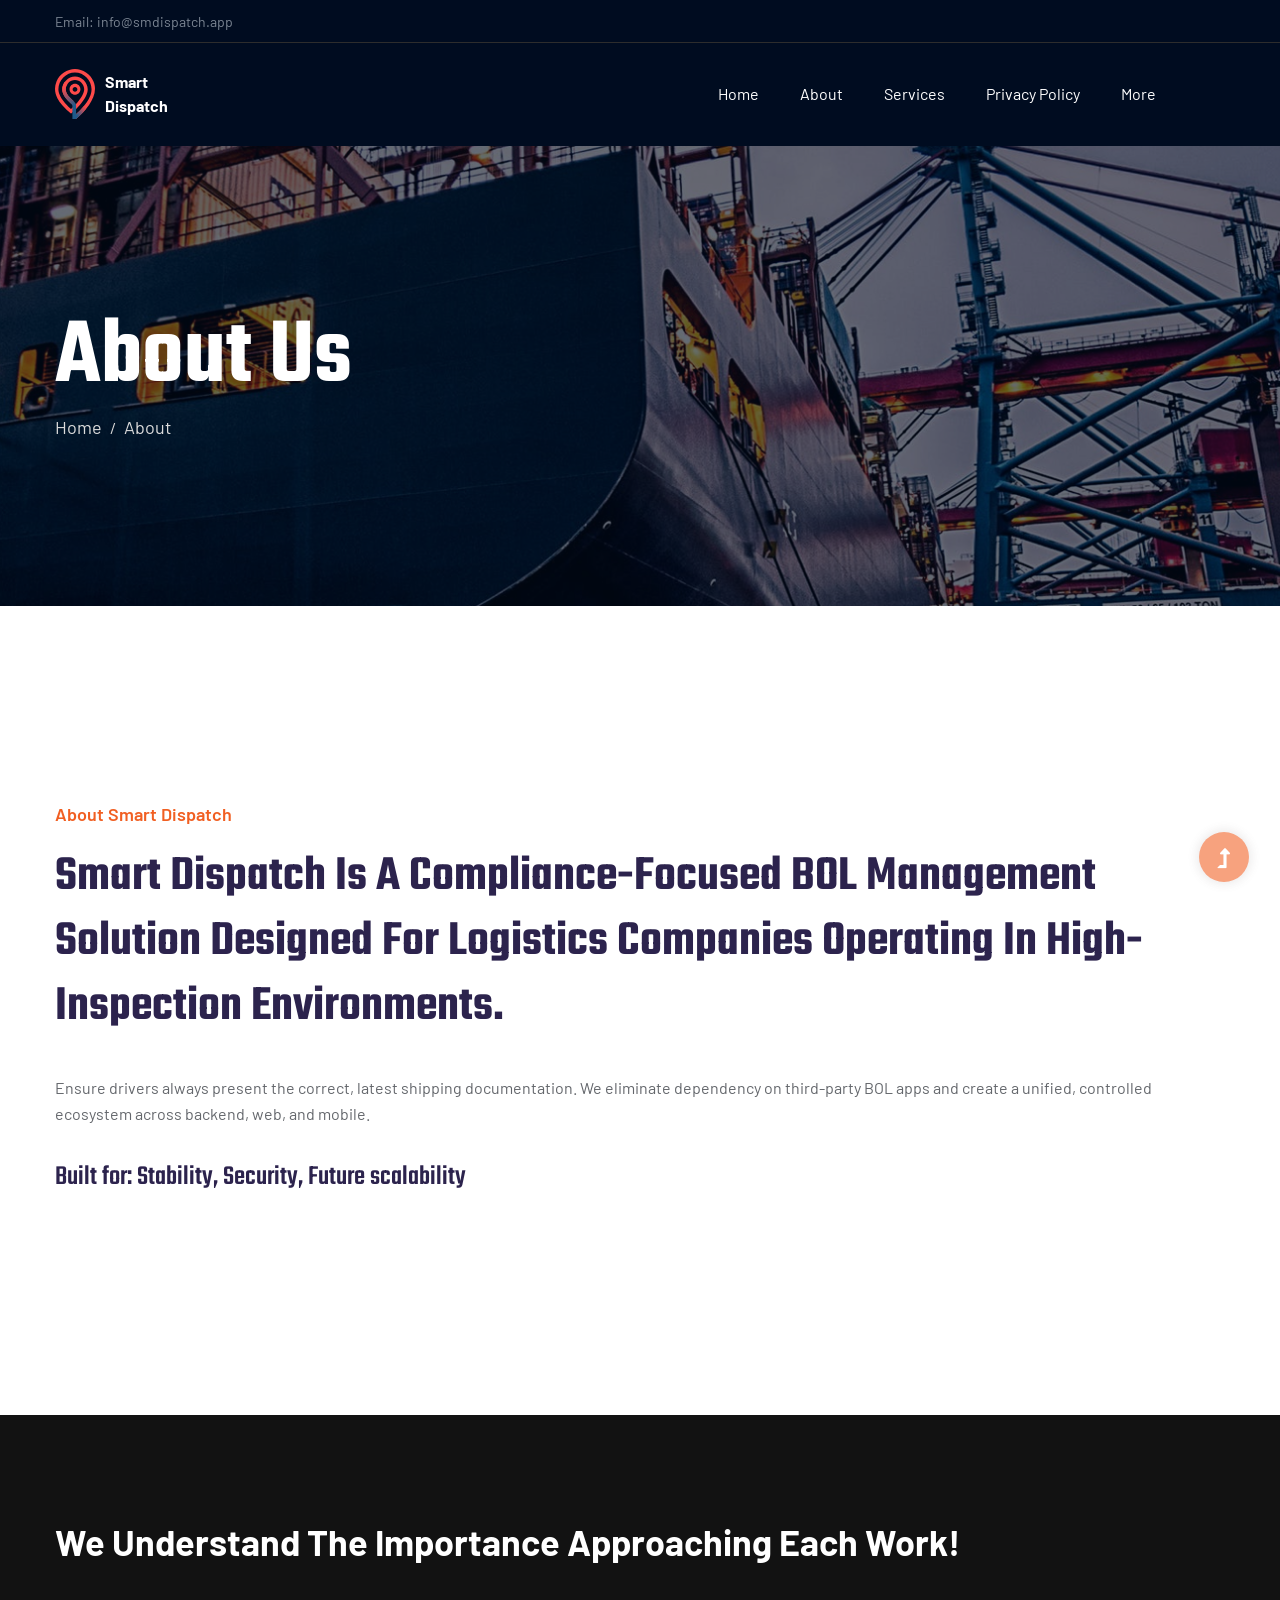
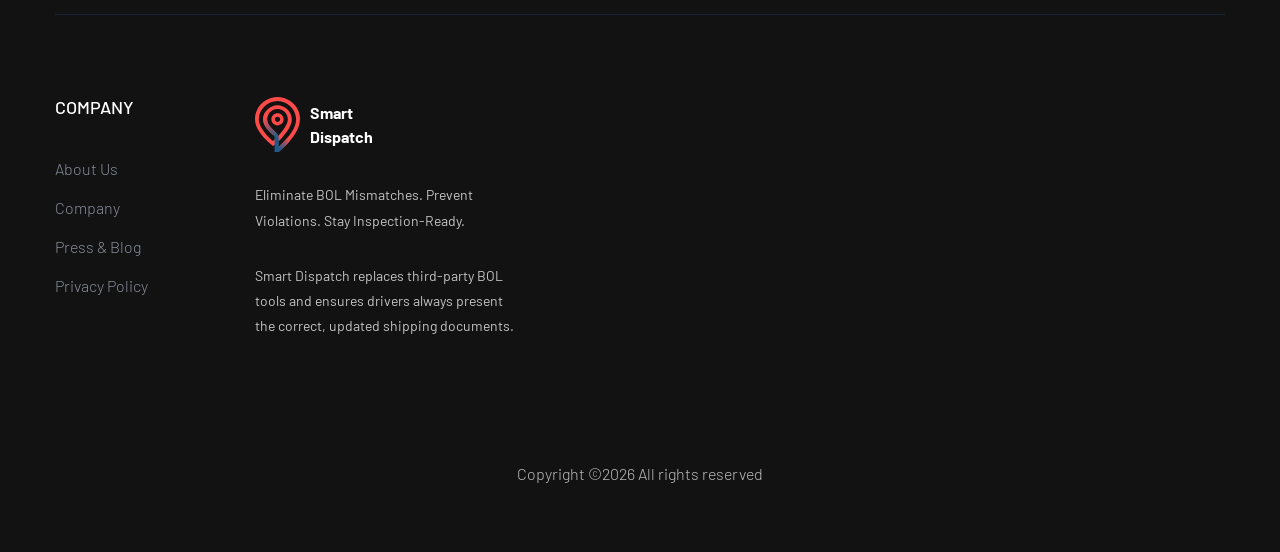
==== commit 4da178af: "updates" ====
--- a/about.html
+++ b/about.html
@@ -301,7 +301,7 @@
                     <!-- footer Heading -->
                     <div class="footer-heading">
                         <div class="row justify-content-between">
-                            <div class="col-xl-6 col-lg-8 col-md-8">
+                            <div class="col-xl-12 col-lg-12 col-md-12">
                                 <div class="wantToWork-caption wantToWork-caption2">
                                     <h2>We Understand The Importance Approaching Each Work!</h2>
                                 </div>
